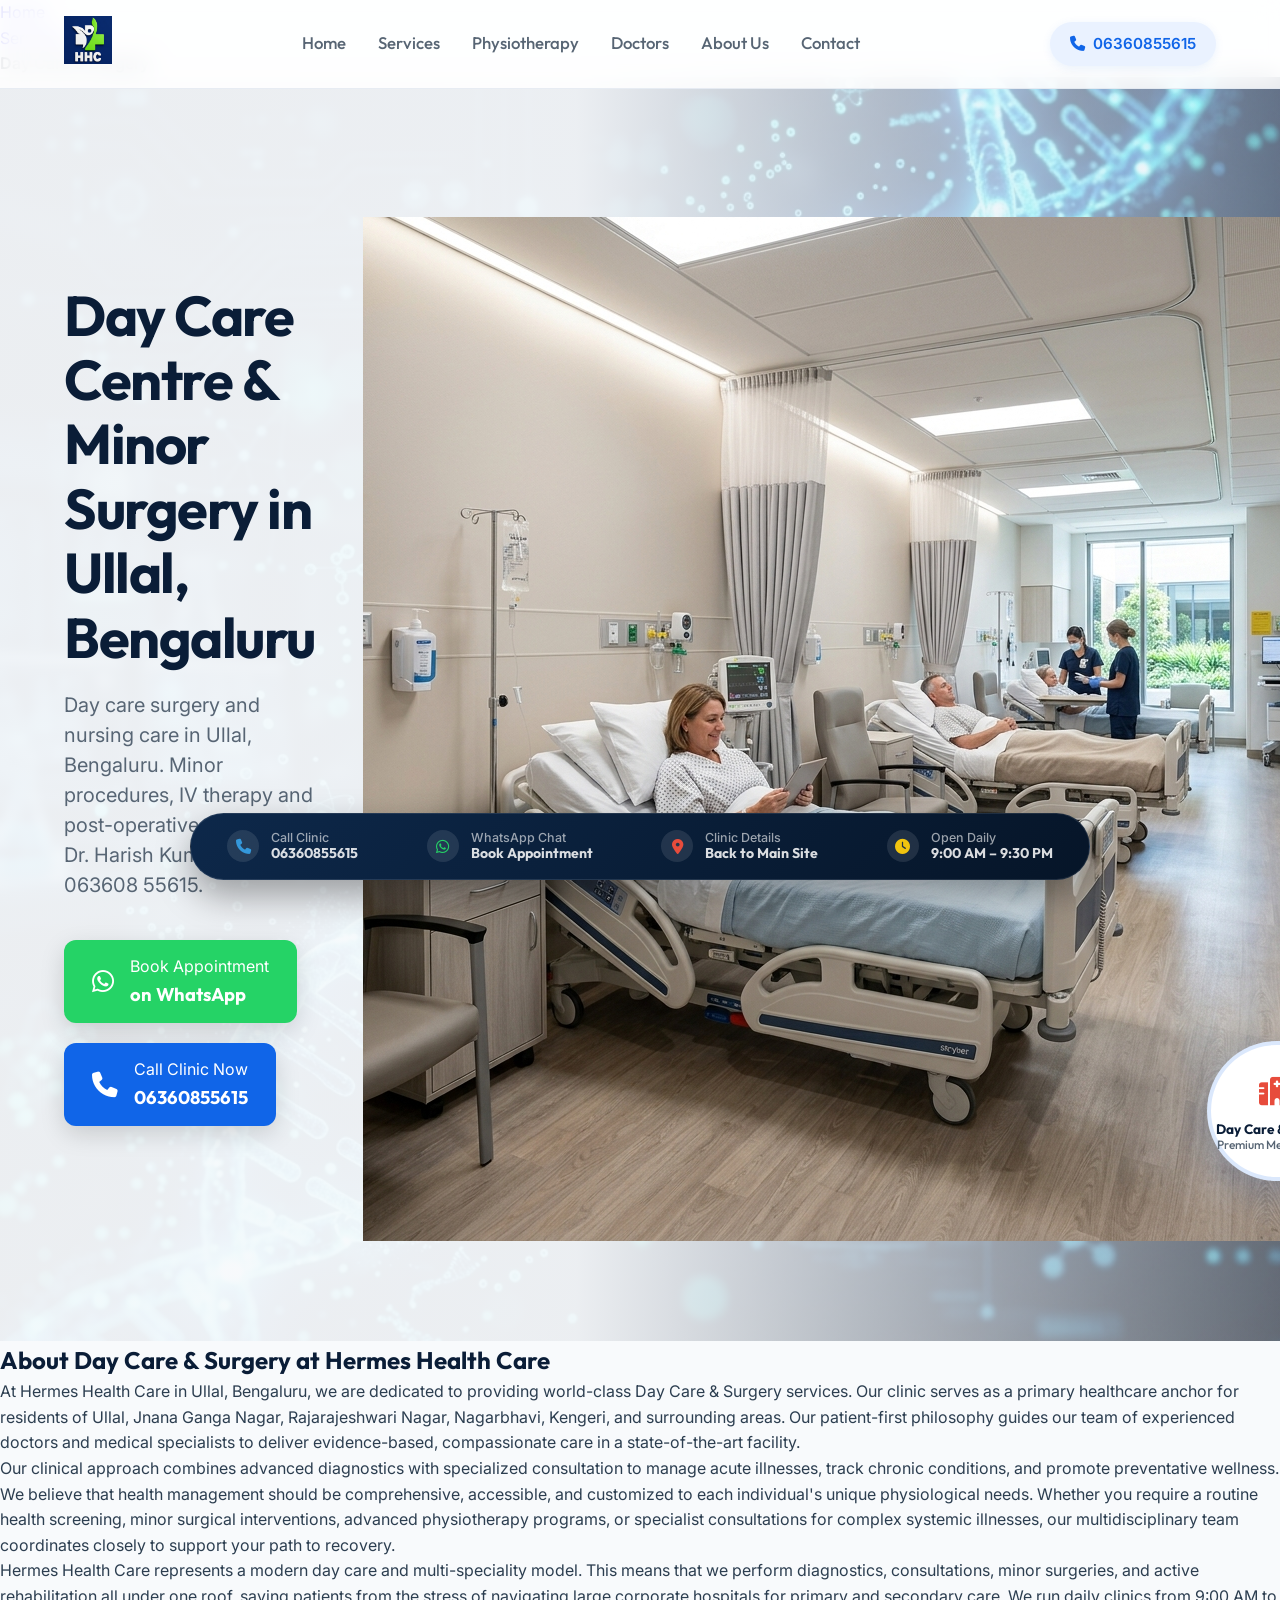
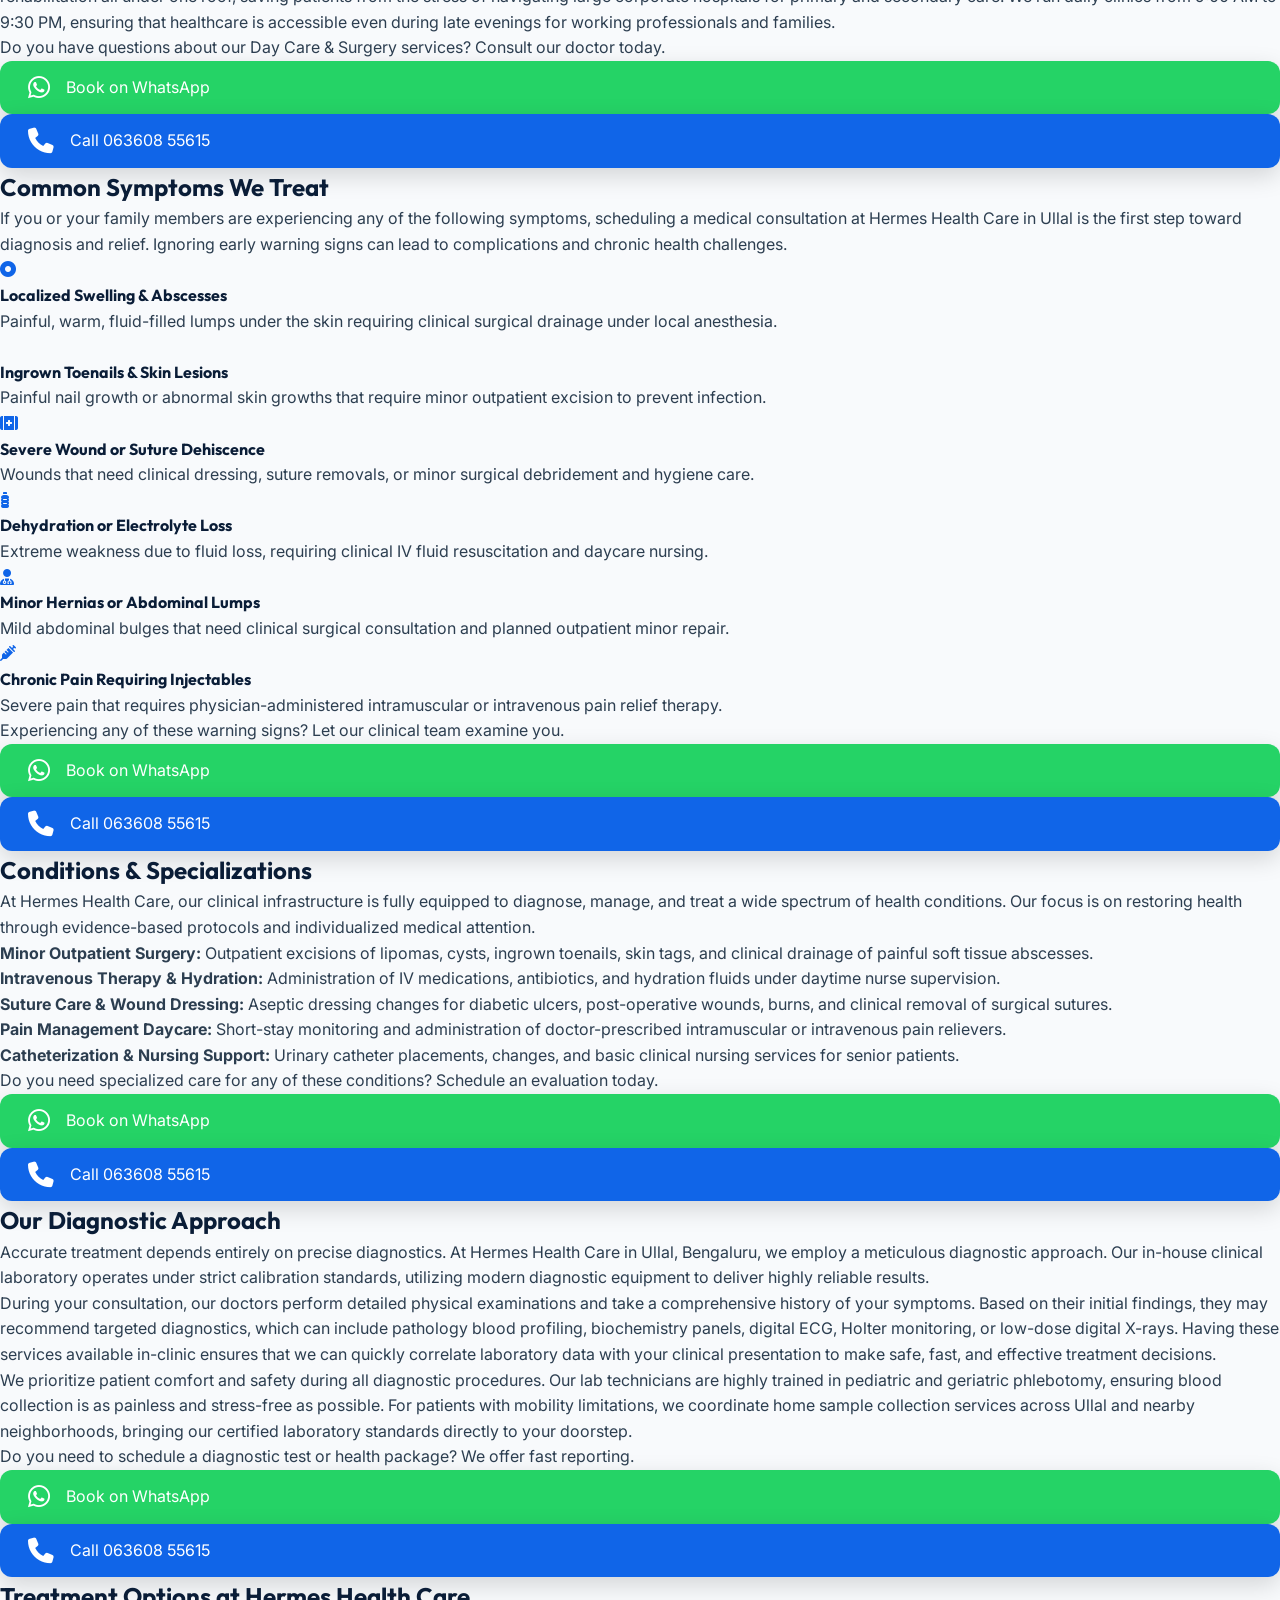
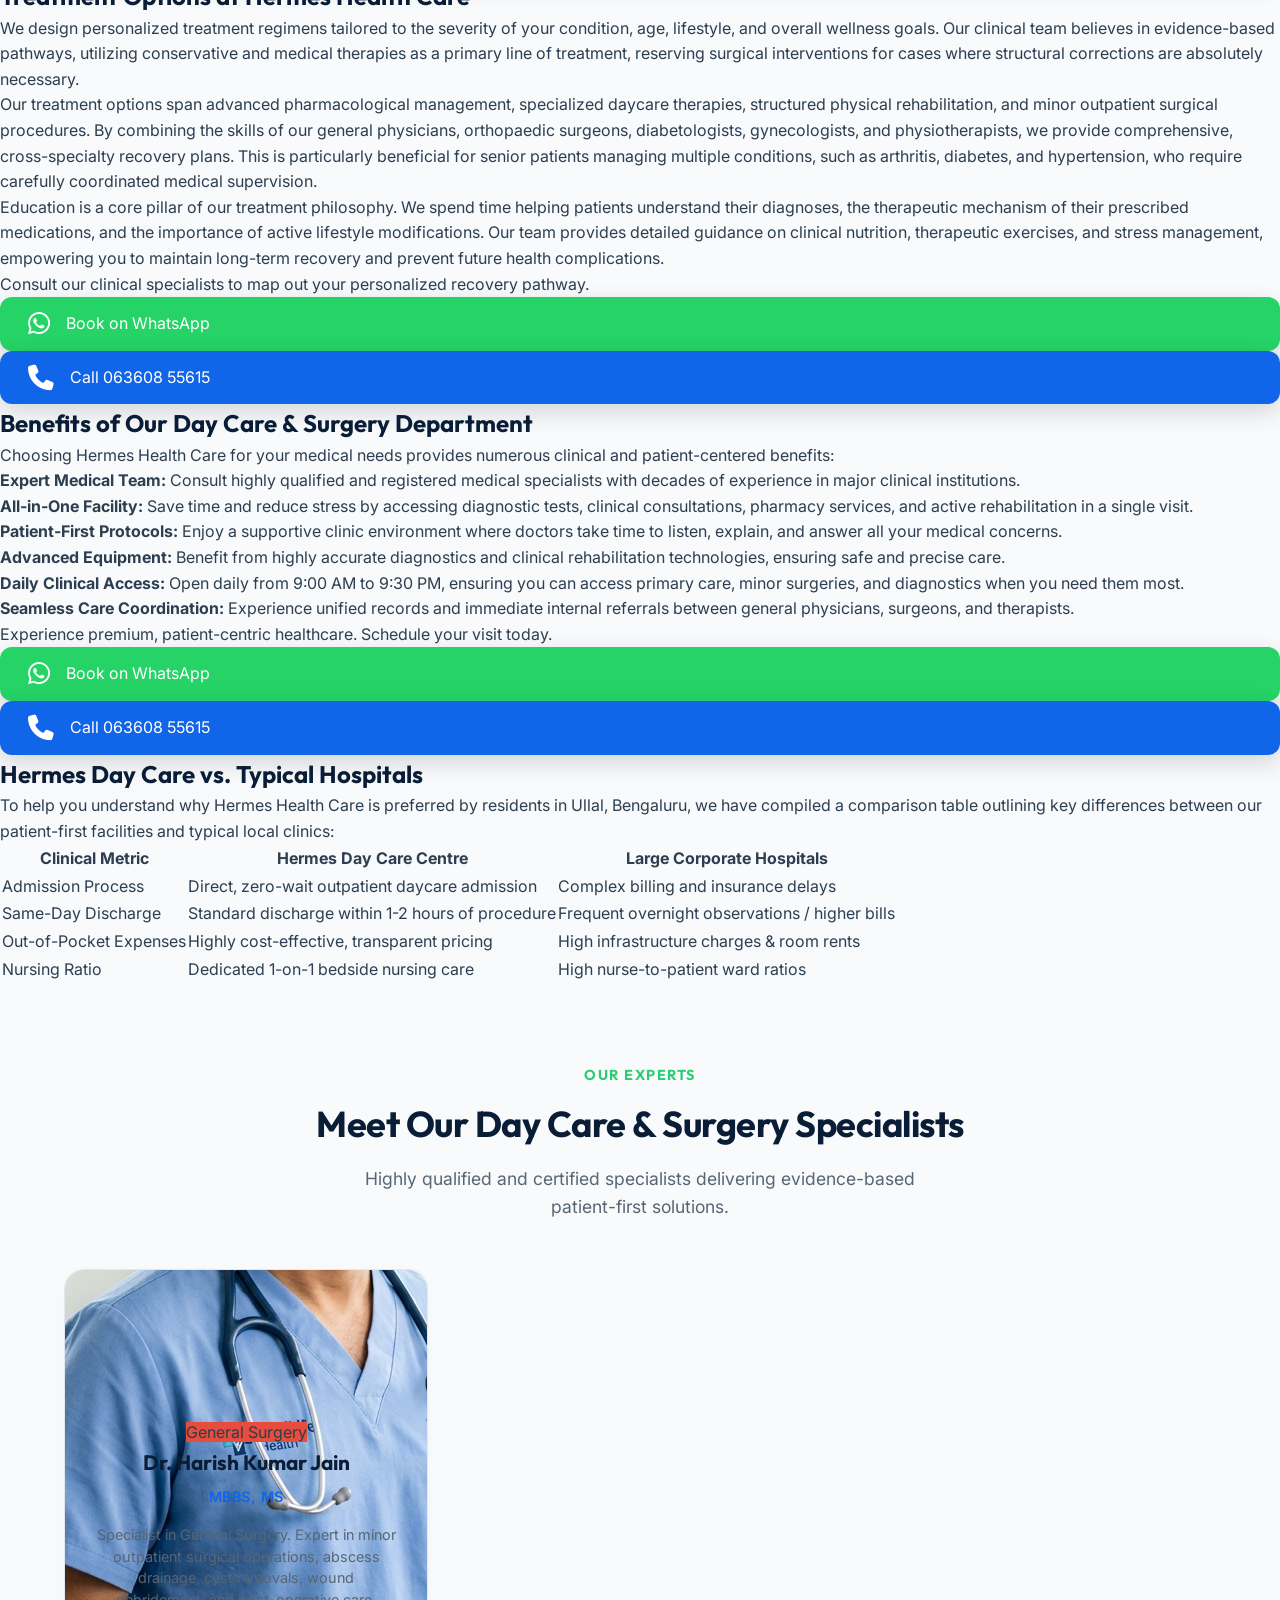
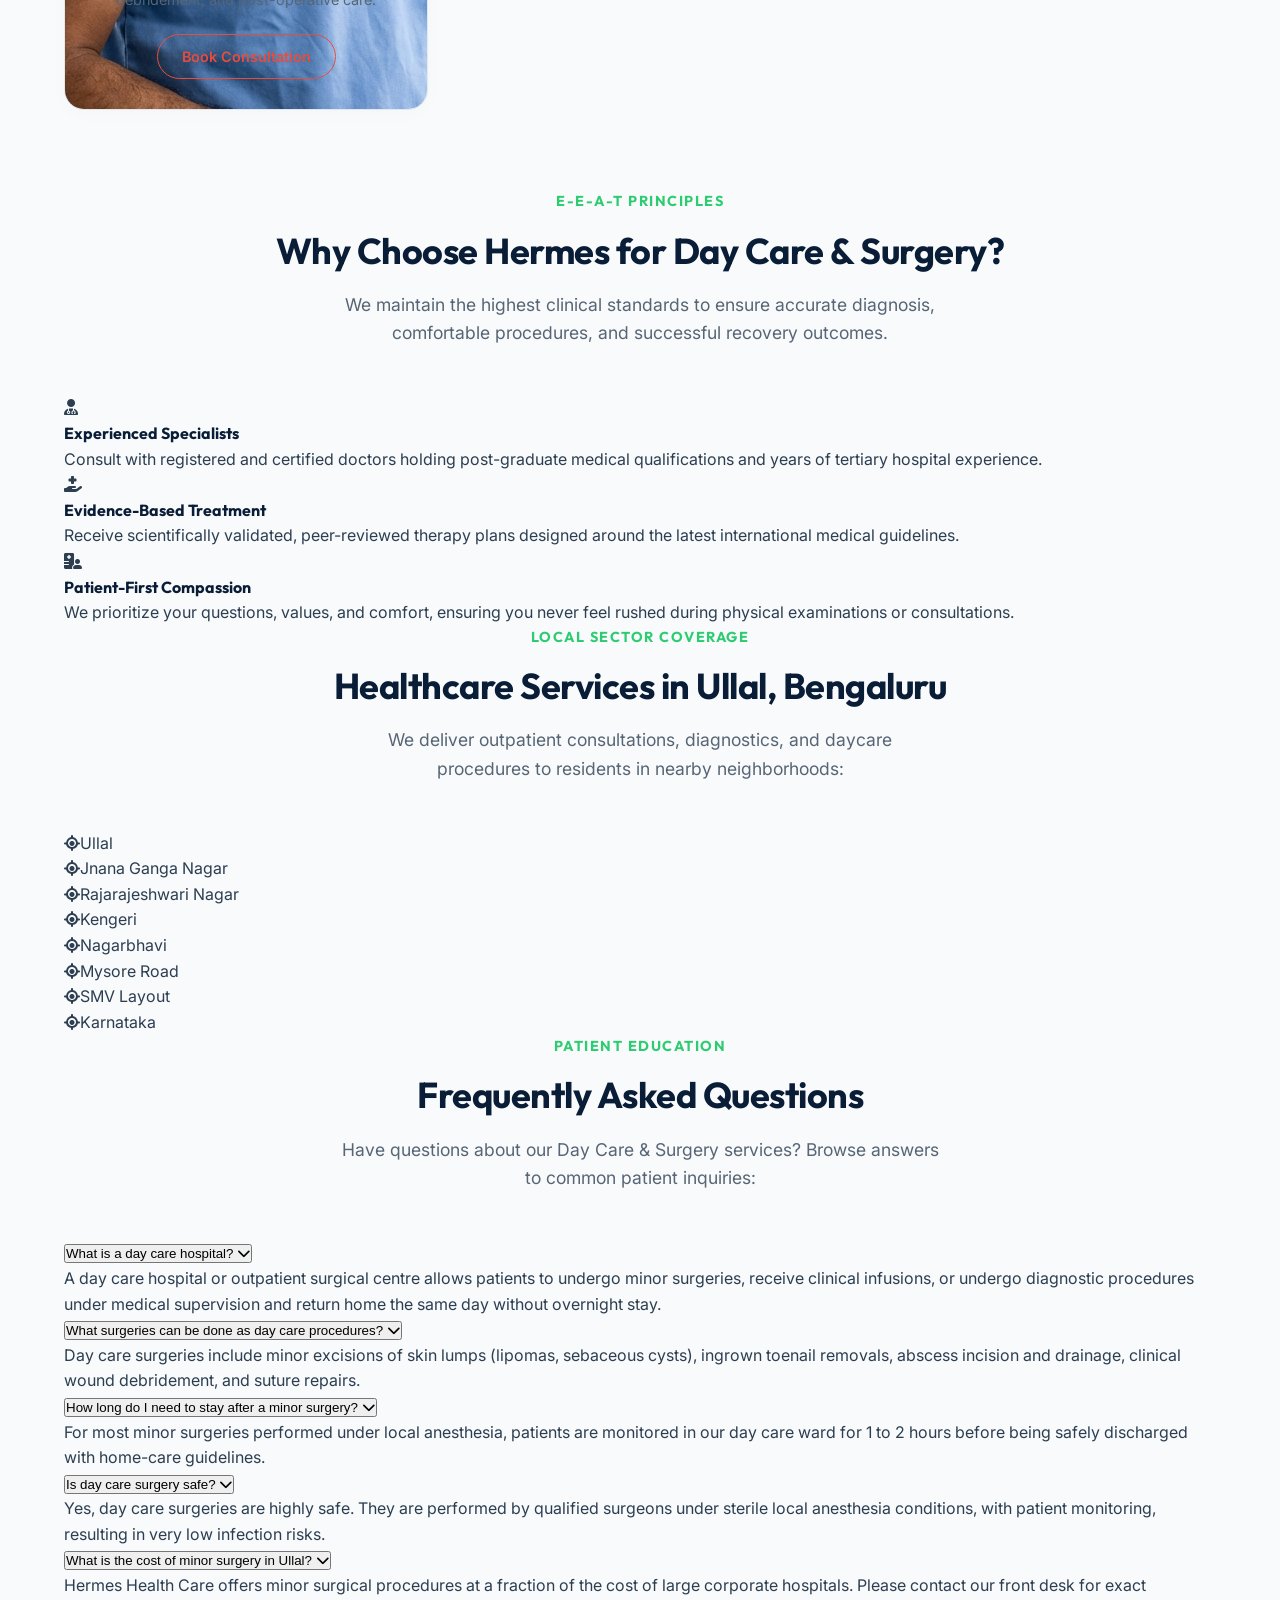
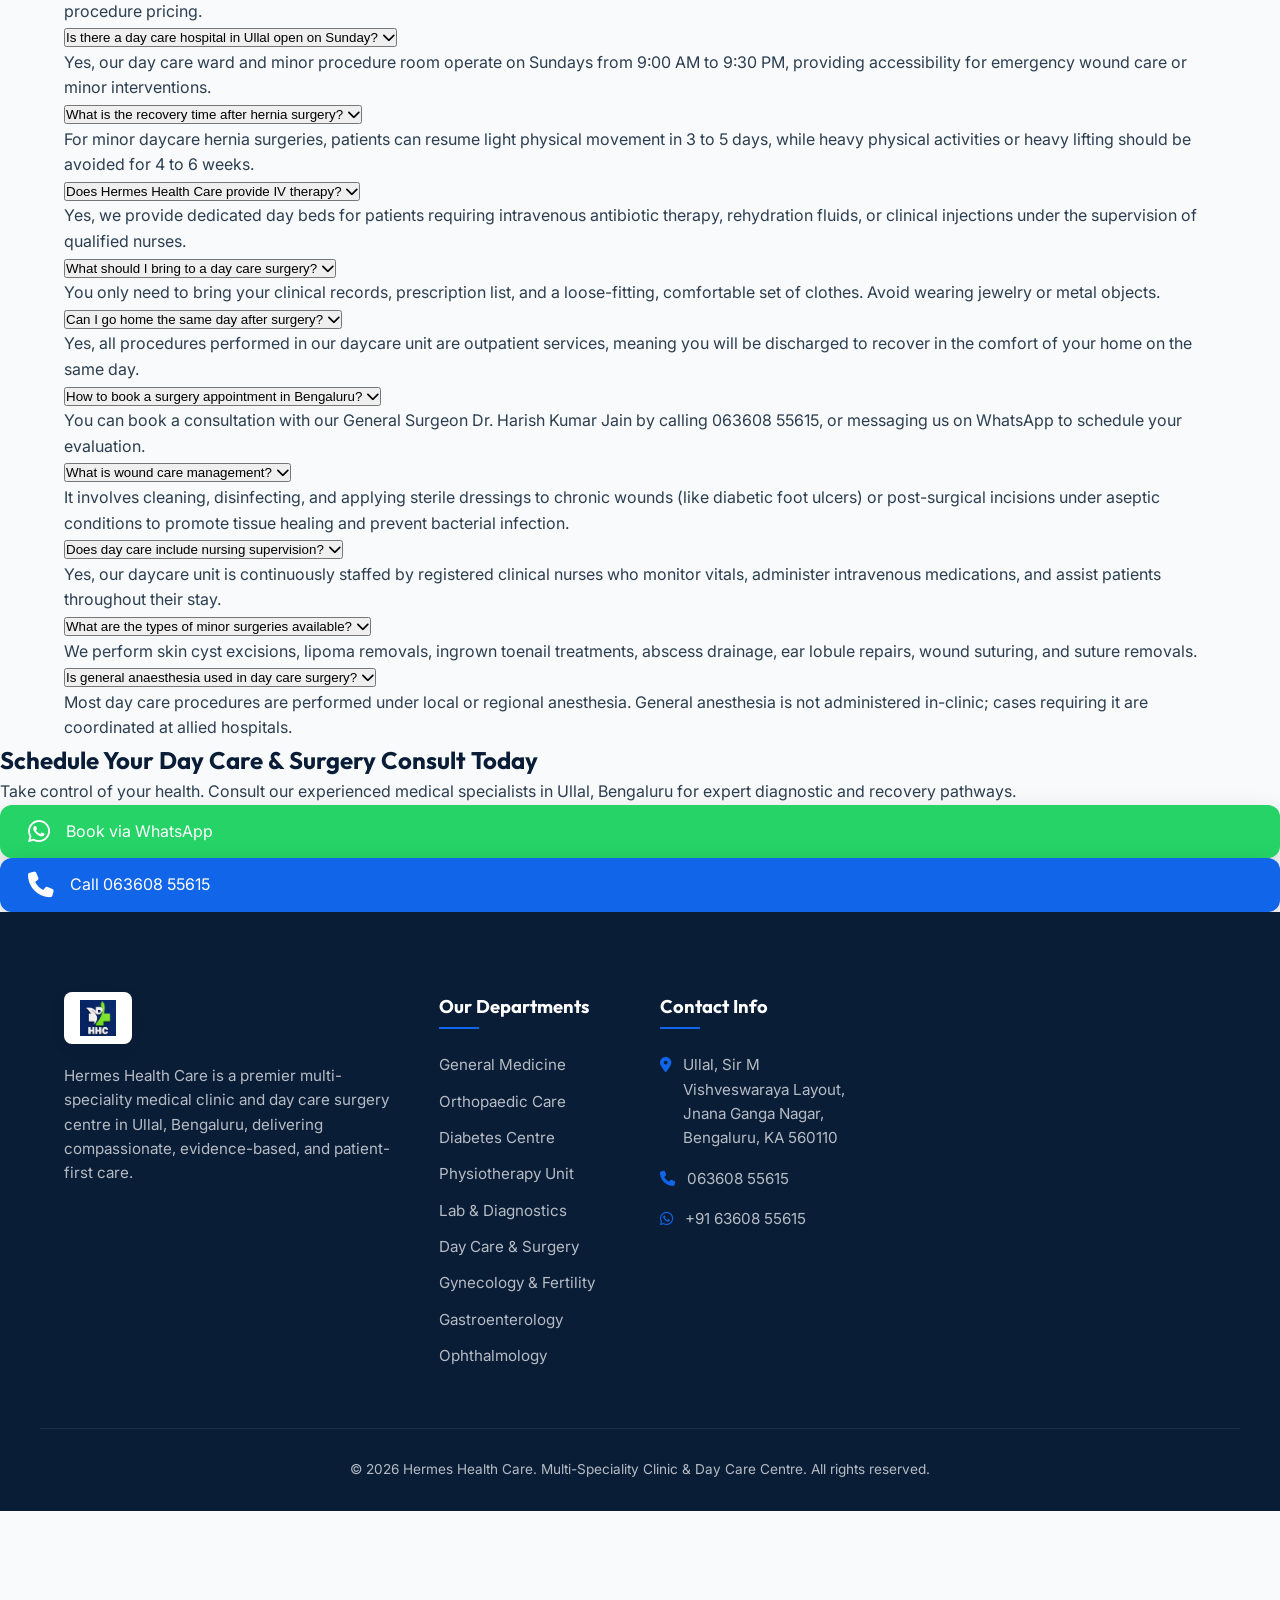
==== daycare-nursing/index.html @ aa2474f9 "Initial website update" ====
<!DOCTYPE html>
<html lang="en">
<head>
    <meta charset="UTF-8">
    <meta name="viewport" content="width=device-width, initial-scale=1.0">
    <title>Best Day Care Hospital in Ullal Bengaluru | Hermes Health Care</title>
    <meta name="description" content="Day care surgery and nursing care in Ullal, Bengaluru. Minor procedures, IV therapy and post-operative recovery by Dr. Harish Kumar Jain. Call 063608 55615.">
    <meta name="keywords" content="day care hospital near me, minor surgery Ullal, nursing care Bengaluru, day care centre near me">
    <meta name="robots" content="index, follow">
    <link rel="canonical" href="https://hermeshealthcare.in/daycare-nursing/index.html">

    <!-- Open Graph -->
    <meta property="og:type" content="website">
    <meta property="og:url" content="https://hermeshealthcare.in/daycare-nursing/index.html">
    <meta property="og:title" content="Best Day Care Hospital in Ullal Bengaluru | Hermes Health Care">
    <meta property="og:description" content="Day care surgery and nursing care in Ullal, Bengaluru. Minor procedures, IV therapy and post-operative recovery by Dr. Harish Kumar Jain. Call 063608 55615.">
    <meta property="og:image" content="../images/logo.png">

    <!-- Twitter -->
    <meta property="twitter:card" content="summary_large_image">
    <meta property="twitter:url" content="https://hermeshealthcare.in/daycare-nursing/index.html">
    <meta property="twitter:title" content="Best Day Care Hospital in Ullal Bengaluru | Hermes Health Care">
    <meta property="twitter:description" content="Day care surgery and nursing care in Ullal, Bengaluru. Minor procedures, IV therapy and post-operative recovery by Dr. Harish Kumar Jain. Call 063608 55615.">
    <meta property="twitter:image" content="../images/logo.png">

    <!-- Fonts & Icons -->
    <link rel="preconnect" href="https://fonts.googleapis.com">
    <link rel="preconnect" href="https://fonts.gstatic.com" crossorigin>
    <link href="https://fonts.googleapis.com/css2?family=Inter:wght@400;500;600;700&family=Outfit:wght@400;500;600;700;800&display=swap" rel="stylesheet">
    <link rel="stylesheet" href="https://cdnjs.cloudflare.com/ajax/libs/font-awesome/6.4.0/css/all.min.css">
    <link rel="stylesheet" href="../styles.css">

    <!-- JSON-LD Structured Data -->
    <script type="application/ld+json">
    [
  {
    "@context": "https://schema.org",
    "@type": "MedicalClinic",
    "name": "Hermes Health Care",
    "alternateName": "Hermes Health Care - Day Care & Surgery",
    "image": "https://hermeshealthcare.in/images/logo.png",
    "@id": "https://hermeshealthcare.in/daycare-nursing/#clinic",
    "url": "https://hermeshealthcare.in/daycare-nursing/index.html",
    "telephone": "+91 63608 55615",
    "priceRange": "$$",
    "address": {
      "@type": "PostalAddress",
      "streetAddress": "Ullal, Sir M Vishveswaraya Layout, Jnana Ganga Nagar",
      "addressLocality": "Bengaluru",
      "addressRegion": "Karnataka",
      "postalCode": "560110",
      "addressCountry": "IN"
    },
    "geo": {
      "@type": "GeoCoordinates",
      "latitude": 12.9602,
      "longitude": 77.4988
    },
    "openingHoursSpecification": {
      "@type": "OpeningHoursSpecification",
      "dayOfWeek": [
        "Monday",
        "Tuesday",
        "Wednesday",
        "Thursday",
        "Friday",
        "Saturday",
        "Sunday"
      ],
      "opens": "09:00",
      "closes": "21:30"
    },
    "medicalSpecialty": [
      "Surgery",
      "EmergencyMedicine"
    ]
  },
  {
    "@context": "https://schema.org",
    "@type": "Service",
    "name": "Day Care Centre & Minor Surgery",
    "provider": {
      "@type": "MedicalClinic",
      "name": "Hermes Health Care"
    },
    "areaServed": [
      {
        "@type": "AdministrativeArea",
        "name": "Ullal, Bengaluru"
      },
      {
        "@type": "AdministrativeArea",
        "name": "Jnana Ganga Nagar, Bengaluru"
      },
      {
        "@type": "AdministrativeArea",
        "name": "Rajarajeshwari Nagar, Bengaluru"
      },
      {
        "@type": "AdministrativeArea",
        "name": "Kengeri, Bengaluru"
      },
      {
        "@type": "AdministrativeArea",
        "name": "Nagarbhavi, Bengaluru"
      }
    ]
  },
  {
    "@context": "https://schema.org",
    "@type": "Physician",
    "name": "Dr. Harish Kumar Jain",
    "medicalSpecialty": [
      "Surgery",
      "EmergencyMedicine"
    ],
    "worksFor": {
      "@type": "MedicalClinic",
      "name": "Hermes Health Care"
    },
    "telephone": "+91 63608 55615",
    "address": {
      "@type": "PostalAddress",
      "streetAddress": "Ullal, Sir M Vishveswaraya Layout, Jnana Ganga Nagar",
      "addressLocality": "Bengaluru",
      "addressRegion": "Karnataka",
      "postalCode": "560110",
      "addressCountry": "IN"
    }
  },
  {
    "@context": "https://schema.org",
    "@type": "FAQPage",
    "mainEntity": [
      {
        "@type": "Question",
        "name": "What is a day care hospital?",
        "acceptedAnswer": {
          "@type": "Answer",
          "text": "A day care hospital or outpatient surgical centre allows patients to undergo minor surgeries, receive clinical infusions, or undergo diagnostic procedures under medical supervision and return home the same day without overnight stay."
        }
      },
      {
        "@type": "Question",
        "name": "What surgeries can be done as day care procedures?",
        "acceptedAnswer": {
          "@type": "Answer",
          "text": "Day care surgeries include minor excisions of skin lumps (lipomas, sebaceous cysts), ingrown toenail removals, abscess incision and drainage, clinical wound debridement, and suture repairs."
        }
      },
      {
        "@type": "Question",
        "name": "How long do I need to stay after a minor surgery?",
        "acceptedAnswer": {
          "@type": "Answer",
          "text": "For most minor surgeries performed under local anesthesia, patients are monitored in our day care ward for 1 to 2 hours before being safely discharged with home-care guidelines."
        }
      },
      {
        "@type": "Question",
        "name": "Is day care surgery safe?",
        "acceptedAnswer": {
          "@type": "Answer",
          "text": "Yes, day care surgeries are highly safe. They are performed by qualified surgeons under sterile local anesthesia conditions, with patient monitoring, resulting in very low infection risks."
        }
      },
      {
        "@type": "Question",
        "name": "What is the cost of minor surgery in Ullal?",
        "acceptedAnswer": {
          "@type": "Answer",
          "text": "Hermes Health Care offers minor surgical procedures at a fraction of the cost of large corporate hospitals. Please contact our front desk for exact procedure pricing."
        }
      },
      {
        "@type": "Question",
        "name": "Is there a day care hospital in Ullal open on Sunday?",
        "acceptedAnswer": {
          "@type": "Answer",
          "text": "Yes, our day care ward and minor procedure room operate on Sundays from 9:00 AM to 9:30 PM, providing accessibility for emergency wound care or minor interventions."
        }
      },
      {
        "@type": "Question",
        "name": "What is the recovery time after hernia surgery?",
        "acceptedAnswer": {
          "@type": "Answer",
          "text": "For minor daycare hernia surgeries, patients can resume light physical movement in 3 to 5 days, while heavy physical activities or heavy lifting should be avoided for 4 to 6 weeks."
        }
      },
      {
        "@type": "Question",
        "name": "Does Hermes Health Care provide IV therapy?",
        "acceptedAnswer": {
          "@type": "Answer",
          "text": "Yes, we provide dedicated day beds for patients requiring intravenous antibiotic therapy, rehydration fluids, or clinical injections under the supervision of qualified nurses."
        }
      },
      {
        "@type": "Question",
        "name": "What should I bring to a day care surgery?",
        "acceptedAnswer": {
          "@type": "Answer",
          "text": "You only need to bring your clinical records, prescription list, and a loose-fitting, comfortable set of clothes. Avoid wearing jewelry or metal objects."
        }
      },
      {
        "@type": "Question",
        "name": "Can I go home the same day after surgery?",
        "acceptedAnswer": {
          "@type": "Answer",
          "text": "Yes, all procedures performed in our daycare unit are outpatient services, meaning you will be discharged to recover in the comfort of your home on the same day."
        }
      },
      {
        "@type": "Question",
        "name": "How to book a surgery appointment in Bengaluru?",
        "acceptedAnswer": {
          "@type": "Answer",
          "text": "You can book a consultation with our General Surgeon Dr. Harish Kumar Jain by calling 063608 55615, or messaging us on WhatsApp to schedule your evaluation."
        }
      },
      {
        "@type": "Question",
        "name": "What is wound care management?",
        "acceptedAnswer": {
          "@type": "Answer",
          "text": "It involves cleaning, disinfecting, and applying sterile dressings to chronic wounds (like diabetic foot ulcers) or post-surgical incisions under aseptic conditions to promote tissue healing and prevent bacterial infection."
        }
      },
      {
        "@type": "Question",
        "name": "Does day care include nursing supervision?",
        "acceptedAnswer": {
          "@type": "Answer",
          "text": "Yes, our daycare unit is continuously staffed by registered clinical nurses who monitor vitals, administer intravenous medications, and assist patients throughout their stay."
        }
      },
      {
        "@type": "Question",
        "name": "What are the types of minor surgeries available?",
        "acceptedAnswer": {
          "@type": "Answer",
          "text": "We perform skin cyst excisions, lipoma removals, ingrown toenail treatments, abscess drainage, ear lobule repairs, wound suturing, and suture removals."
        }
      },
      {
        "@type": "Question",
        "name": "Is general anaesthesia used in day care surgery?",
        "acceptedAnswer": {
          "@type": "Answer",
          "text": "Most day care procedures are performed under local or regional anesthesia. General anesthesia is not administered in-clinic; cases requiring it are coordinated at allied hospitals."
        }
      }
    ]
  }
]
    </script>
</head>
<body>

    <!-- Header Navigation -->
    <header class="main-header" id="header">
        <div class="header-container">
            <a href="../index.html#home" class="logo-link">
                <img src="../images/logo.png" alt="Hermes Health Care Logo" class="clinic-logo">
            </a>
            <nav class="nav-menu" id="nav-menu" aria-label="Main Navigation">
                <ul>
                    <li><a href="../index.html#home" class="nav-link">Home</a></li>
                    <li><a href="../index.html#services" class="nav-link">Services</a></li>
                    <li><a href="../physiotherapy/index.html" class="nav-link">Physiotherapy</a></li>
                    <li><a href="#doctors" class="nav-link">Doctors</a></li>
                    <li><a href="../index.html#about" class="nav-link">About Us</a></li>
                    <li><a href="../index.html#contact" class="nav-link">Contact</a></li>
                </ul>
            </nav>
            <div class="header-cta">
                <a href="tel:+916360855615" class="btn-phone-header" aria-label="Call clinic at 06360855615">
                    <i class="fa-solid fa-phone"></i>
                    <span>06360855615</span>
                </a>
                <button class="mobile-menu-toggle" id="mobile-menu-toggle" aria-label="Toggle navigation menu">
                    <span class="bar"></span>
                    <span class="bar"></span>
                    <span class="bar"></span>
                </button>
            </div>
        </div>
    </header>

    <!-- Breadcrumb Navigation -->
    <nav class="breadcrumb-nav" aria-label="Breadcrumb">
        <ol itemscope itemtype="https://schema.org/BreadcrumbList">
            <li itemprop="itemListElement" itemscope itemtype="https://schema.org/ListItem">
                <a itemprop="item" href="../index.html#home">
                    <span itemprop="name">Home</span>
                </a>
                <meta itemprop="position" content="1" />
            </li>
            <li itemprop="itemListElement" itemscope itemtype="https://schema.org/ListItem">
                <a itemprop="item" href="../index.html#services">
                    <span itemprop="name">Services</span>
                </a>
                <meta itemprop="position" content="2" />
            </li>
            <li itemprop="itemListElement" itemscope itemtype="https://schema.org/ListItem">
                <span itemprop="name" style="color: var(--color-text-dark); font-weight: 600;">Day Care & Surgery</span>
                <meta itemprop="position" content="3" />
            </li>
        </ol>
    </nav>

    <!-- Hero Section -->
    <section class="hero-section" id="daycare-nursing-programs" style="background-image: linear-gradient(135deg, rgba(16, 101, 232, 0.08), rgba(10, 29, 55, 0.08)), url('../images/hero-dna-bg.png');">
        <div class="hero-overlay"></div>
        <div class="hero-container">
            <div class="hero-content">
                <h1 class="hero-title">Day Care Centre & Minor Surgery in Ullal, Bengaluru</h1>
                <p class="hero-subtitle">Day care surgery and nursing care in Ullal, Bengaluru. Minor procedures, IV therapy and post-operative recovery by Dr. Harish Kumar Jain. Call 063608 55615.</p>
                <div class="hero-actions">
                    <a href="https://wa.me/916360855615?text=Hello%20Hermes%20Health%20Care,%20I%20would%20like%20to%20book%20a%20Day Care & Surgery%20consultation." target="_blank" rel="noopener noreferrer" class="btn-hero-whatsapp">
                        <i class="fa-brands fa-whatsapp"></i>
                        <span>Book Appointment<br><strong class="btn-subtext">on WhatsApp</strong></span>
                    </a>
                    <a href="tel:+916360855615" class="btn-hero-call">
                        <i class="fa-solid fa-phone"></i>
                        <span>Call Clinic Now<br><strong class="btn-subtext">06360855615</strong></span>
                    </a>
                </div>
            </div>
            <div class="hero-visual">
                <img src="../images/dc-hero-main.png" alt="Day Care Centre & Minor Surgery at Hermes Health Care in Ullal Bengaluru" class="hero-main-img" title="Day Care Centre & Minor Surgery - Hermes Health Care">
                <div class="priority-floating-card" style="border-color: rgba(16, 101, 232, 0.15);">
                    <div class="priority-icon-wrapper" style="color: var(--theme-pink);">
                        <i class="fa-solid fa-hospital"></i>
                    </div>
                    <div class="priority-text">
                        <span class="priority-title">Day Care & Surgery</span>
                        <span class="priority-subtitle">Premium Medical Care</span>
                    </div>
                </div>
            </div>
        </div>
    </section>
        
    <section class="seo-content-section">
        <div class="seo-content-block">
            <h2>About Day Care & Surgery at Hermes Health Care</h2>
            <p>At Hermes Health Care in Ullal, Bengaluru, we are dedicated to providing world-class Day Care & Surgery services. Our clinic serves as a primary healthcare anchor for residents of Ullal, Jnana Ganga Nagar, Rajarajeshwari Nagar, Nagarbhavi, Kengeri, and surrounding areas. Our patient-first philosophy guides our team of experienced doctors and medical specialists to deliver evidence-based, compassionate care in a state-of-the-art facility.</p>
            <p>Our clinical approach combines advanced diagnostics with specialized consultation to manage acute illnesses, track chronic conditions, and promote preventative wellness. We believe that health management should be comprehensive, accessible, and customized to each individual's unique physiological needs. Whether you require a routine health screening, minor surgical interventions, advanced physiotherapy programs, or specialist consultations for complex systemic illnesses, our multidisciplinary team coordinates closely to support your path to recovery.</p>
            <p>Hermes Health Care represents a modern day care and multi-speciality model. This means that we perform diagnostics, consultations, minor surgeries, and active rehabilitation all under one roof, saving patients from the stress of navigating large corporate hospitals for primary and secondary care. We run daily clinics from 9:00 AM to 9:30 PM, ensuring that healthcare is accessible even during late evenings for working professionals and families.</p>
            
            <div class="cta-inline" role="complementary">
                <p>Do you have questions about our Day Care & Surgery services? Consult our doctor today.</p>
                <div class="cta-buttons">
                    <a href="https://wa.me/916360855615?text=Hello%20Hermes%20Health%20Care,%20I%20would%20like%20to%20know%20more%20about%20your%20daycare-nursing%20services." target="_blank" rel="noopener noreferrer" class="btn-hero-whatsapp"><i class="fa-brands fa-whatsapp"></i><span>Book on WhatsApp</span></a>
                    <a href="tel:+916360855615" class="btn-hero-call"><i class="fa-solid fa-phone"></i><span>Call 063608 55615</span></a>
                </div>
            </div>
        </div>
    </section>
    
    <section class="seo-content-section">
        <div class="seo-content-block">
            <h2>Common Symptoms We Treat</h2>
            <p>If you or your family members are experiencing any of the following symptoms, scheduling a medical consultation at Hermes Health Care in Ullal is the first step toward diagnosis and relief. Ignoring early warning signs can lead to complications and chronic health challenges.</p>
            
            <div class="symptom-grid">
                <div class="symptom-card">
                    <i class="fa-solid fa-circle-dot" style="color: var(--color-primary);"></i>
                    <h4>Localized Swelling & Abscesses</h4>
                    <p>Painful, warm, fluid-filled lumps under the skin requiring clinical surgical drainage under local anesthesia.</p>
                </div>
                <div class="symptom-card">
                    <i class="fa-solid fa-foot" style="color: var(--color-primary);"></i>
                    <h4>Ingrown Toenails & Skin Lesions</h4>
                    <p>Painful nail growth or abnormal skin growths that require minor outpatient excision to prevent infection.</p>
                </div>
                <div class="symptom-card">
                    <i class="fa-solid fa-kit-medical" style="color: var(--color-primary);"></i>
                    <h4>Severe Wound or Suture Dehiscence</h4>
                    <p>Wounds that need clinical dressing, suture removals, or minor surgical debridement and hygiene care.</p>
                </div>
                <div class="symptom-card">
                    <i class="fa-solid fa-bottle-water" style="color: var(--color-primary);"></i>
                    <h4>Dehydration or Electrolyte Loss</h4>
                    <p>Extreme weakness due to fluid loss, requiring clinical IV fluid resuscitation and daycare nursing.</p>
                </div>
                <div class="symptom-card">
                    <i class="fa-solid fa-user-doctor" style="color: var(--color-primary);"></i>
                    <h4>Minor Hernias or Abdominal Lumps</h4>
                    <p>Mild abdominal bulges that need clinical surgical consultation and planned outpatient minor repair.</p>
                </div>
                <div class="symptom-card">
                    <i class="fa-solid fa-syringe" style="color: var(--color-primary);"></i>
                    <h4>Chronic Pain Requiring Injectables</h4>
                    <p>Severe pain that requires physician-administered intramuscular or intravenous pain relief therapy.</p>
                </div>
            </div>
            
            <div class="cta-inline" role="complementary">
                <p>Experiencing any of these warning signs? Let our clinical team examine you.</p>
                <div class="cta-buttons">
                    <a href="https://wa.me/916360855615?text=Hello%20Hermes%20Health%20Care,%20I%20am%20experiencing%20symptoms%20and%20want%20to%20consult%20a%20doctor." target="_blank" rel="noopener noreferrer" class="btn-hero-whatsapp"><i class="fa-brands fa-whatsapp"></i><span>Book on WhatsApp</span></a>
                    <a href="tel:+916360855615" class="btn-hero-call"><i class="fa-solid fa-phone"></i><span>Call 063608 55615</span></a>
                </div>
            </div>
        </div>
    </section>
    
    <section class="seo-content-section">
        <div class="seo-content-block">
            <h2>Conditions & Specializations</h2>
            <p>At Hermes Health Care, our clinical infrastructure is fully equipped to diagnose, manage, and treat a wide spectrum of health conditions. Our focus is on restoring health through evidence-based protocols and individualized medical attention.</p>
            <ul>
                <li><strong>Minor Outpatient Surgery:</strong> Outpatient excisions of lipomas, cysts, ingrown toenails, skin tags, and clinical drainage of painful soft tissue abscesses.</li>
                <li><strong>Intravenous Therapy & Hydration:</strong> Administration of IV medications, antibiotics, and hydration fluids under daytime nurse supervision.</li>
                <li><strong>Suture Care & Wound Dressing:</strong> Aseptic dressing changes for diabetic ulcers, post-operative wounds, burns, and clinical removal of surgical sutures.</li>
                <li><strong>Pain Management Daycare:</strong> Short-stay monitoring and administration of doctor-prescribed intramuscular or intravenous pain relievers.</li>
                <li><strong>Catheterization & Nursing Support:</strong> Urinary catheter placements, changes, and basic clinical nursing services for senior patients.</li>
            </ul>
            
            <div class="cta-inline" role="complementary">
                <p>Do you need specialized care for any of these conditions? Schedule an evaluation today.</p>
                <div class="cta-buttons">
                    <a href="https://wa.me/916360855615?text=Hello%20Hermes%20Health%20Care,%20I%20would%20like%20to%20consult%20regarding%20daycare-nursing%20conditions." target="_blank" rel="noopener noreferrer" class="btn-hero-whatsapp"><i class="fa-brands fa-whatsapp"></i><span>Book on WhatsApp</span></a>
                    <a href="tel:+916360855615" class="btn-hero-call"><i class="fa-solid fa-phone"></i><span>Call 063608 55615</span></a>
                </div>
            </div>
        </div>
    </section>
    
    <section class="seo-content-section">
        <div class="seo-content-block">
            <h2>Our Diagnostic Approach</h2>
            <p>Accurate treatment depends entirely on precise diagnostics. At Hermes Health Care in Ullal, Bengaluru, we employ a meticulous diagnostic approach. Our in-house clinical laboratory operates under strict calibration standards, utilizing modern diagnostic equipment to deliver highly reliable results.</p>
            <p>During your consultation, our doctors perform detailed physical examinations and take a comprehensive history of your symptoms. Based on their initial findings, they may recommend targeted diagnostics, which can include pathology blood profiling, biochemistry panels, digital ECG, Holter monitoring, or low-dose digital X-rays. Having these services available in-clinic ensures that we can quickly correlate laboratory data with your clinical presentation to make safe, fast, and effective treatment decisions.</p>
            <p>We prioritize patient comfort and safety during all diagnostic procedures. Our lab technicians are highly trained in pediatric and geriatric phlebotomy, ensuring blood collection is as painless and stress-free as possible. For patients with mobility limitations, we coordinate home sample collection services across Ullal and nearby neighborhoods, bringing our certified laboratory standards directly to your doorstep.</p>
            
            <div class="cta-inline" role="complementary">
                <p>Do you need to schedule a diagnostic test or health package? We offer fast reporting.</p>
                <div class="cta-buttons">
                    <a href="https://wa.me/916360855615?text=Hello%20Hermes%20Health%20Care,%20I%20need%20to%20book%20a%20diagnostic%20test." target="_blank" rel="noopener noreferrer" class="btn-hero-whatsapp"><i class="fa-brands fa-whatsapp"></i><span>Book on WhatsApp</span></a>
                    <a href="tel:+916360855615" class="btn-hero-call"><i class="fa-solid fa-phone"></i><span>Call 063608 55615</span></a>
                </div>
            </div>
        </div>
    </section>
    
    <section class="seo-content-section">
        <div class="seo-content-block">
            <h2>Treatment Options at Hermes Health Care</h2>
            <p>We design personalized treatment regimens tailored to the severity of your condition, age, lifestyle, and overall wellness goals. Our clinical team believes in evidence-based pathways, utilizing conservative and medical therapies as a primary line of treatment, reserving surgical interventions for cases where structural corrections are absolutely necessary.</p>
            <p>Our treatment options span advanced pharmacological management, specialized daycare therapies, structured physical rehabilitation, and minor outpatient surgical procedures. By combining the skills of our general physicians, orthopaedic surgeons, diabetologists, gynecologists, and physiotherapists, we provide comprehensive, cross-specialty recovery plans. This is particularly beneficial for senior patients managing multiple conditions, such as arthritis, diabetes, and hypertension, who require carefully coordinated medical supervision.</p>
            <p>Education is a core pillar of our treatment philosophy. We spend time helping patients understand their diagnoses, the therapeutic mechanism of their prescribed medications, and the importance of active lifestyle modifications. Our team provides detailed guidance on clinical nutrition, therapeutic exercises, and stress management, empowering you to maintain long-term recovery and prevent future health complications.</p>
            
            <div class="cta-inline" role="complementary">
                <p>Consult our clinical specialists to map out your personalized recovery pathway.</p>
                <div class="cta-buttons">
                    <a href="https://wa.me/916360855615?text=Hello%20Hermes%20Health%20Care,%20I%20would%20like%20to%20consult%20a%20doctor%20regarding%20treatment%20options." target="_blank" rel="noopener noreferrer" class="btn-hero-whatsapp"><i class="fa-brands fa-whatsapp"></i><span>Book on WhatsApp</span></a>
                    <a href="tel:+916360855615" class="btn-hero-call"><i class="fa-solid fa-phone"></i><span>Call 063608 55615</span></a>
                </div>
            </div>
        </div>
    </section>
    
    <section class="seo-content-section">
        <div class="seo-content-block">
            <h2>Benefits of Our Day Care & Surgery Department</h2>
            <p>Choosing Hermes Health Care for your medical needs provides numerous clinical and patient-centered benefits:</p>
            <ul>
                <li><strong>Expert Medical Team:</strong> Consult highly qualified and registered medical specialists with decades of experience in major clinical institutions.</li>
                <li><strong>All-in-One Facility:</strong> Save time and reduce stress by accessing diagnostic tests, clinical consultations, pharmacy services, and active rehabilitation in a single visit.</li>
                <li><strong>Patient-First Protocols:</strong> Enjoy a supportive clinic environment where doctors take time to listen, explain, and answer all your medical concerns.</li>
                <li><strong>Advanced Equipment:</strong> Benefit from highly accurate diagnostics and clinical rehabilitation technologies, ensuring safe and precise care.</li>
                <li><strong>Daily Clinical Access:</strong> Open daily from 9:00 AM to 9:30 PM, ensuring you can access primary care, minor surgeries, and diagnostics when you need them most.</li>
                <li><strong>Seamless Care Coordination:</strong> Experience unified records and immediate internal referrals between general physicians, surgeons, and therapists.</li>
            </ul>
            
            <div class="cta-inline" role="complementary">
                <p>Experience premium, patient-centric healthcare. Schedule your visit today.</p>
                <div class="cta-buttons">
                    <a href="https://wa.me/916360855615?text=Hello%20Hermes%20Health%20Care,%20I%20want%20to%20book%20an%20appointment." target="_blank" rel="noopener noreferrer" class="btn-hero-whatsapp"><i class="fa-brands fa-whatsapp"></i><span>Book on WhatsApp</span></a>
                    <a href="tel:+916360855615" class="btn-hero-call"><i class="fa-solid fa-phone"></i><span>Call 063608 55615</span></a>
                </div>
            </div>
        </div>
    </section>
    
    <!-- Featured Snippet Comparison Table -->
    <section class="seo-content-section">
        <div class="seo-content-block">
            <h2>Hermes Day Care vs. Typical Hospitals</h2>
            <p>To help you understand why Hermes Health Care is preferred by residents in Ullal, Bengaluru, we have compiled a comparison table outlining key differences between our patient-first facilities and typical local clinics:</p>
            <div class="seo-table-wrapper">
                <table class="seo-comparison-table">
                    <thead>
                        <tr>                            <th>Clinical Metric</th>
                            <th>Hermes Day Care Centre</th>
                            <th>Large Corporate Hospitals</th>
                        </tr>
                    </thead>
                    <tbody>                        <tr>
                            <td>Admission Process</td>
                            <td>Direct, zero-wait outpatient daycare admission</td>
                            <td>Complex billing and insurance delays</td>
                        </tr>
                        <tr>
                            <td>Same-Day Discharge</td>
                            <td>Standard discharge within 1-2 hours of procedure</td>
                            <td>Frequent overnight observations / higher bills</td>
                        </tr>
                        <tr>
                            <td>Out-of-Pocket Expenses</td>
                            <td>Highly cost-effective, transparent pricing</td>
                            <td>High infrastructure charges & room rents</td>
                        </tr>
                        <tr>
                            <td>Nursing Ratio</td>
                            <td>Dedicated 1-on-1 bedside nursing care</td>
                            <td>High nurse-to-patient ward ratios</td>
                        </tr>
                    </tbody>
                </table>
            </div>
        </div>
    </section>
        
    <!-- Doctors Section -->
    <section class="doctors-section" id="doctors">
        <div class="section-container">
            <span class="section-tagline">OUR EXPERTS</span>
            <h2 class="section-title">Meet Our Day Care & Surgery Specialists</h2>
            <p class="section-subtitle">Highly qualified and certified specialists delivering evidence-based patient-first solutions.</p>
            <div class="doctors-grid">
                <div class="doctor-card">
                    <div class="doctor-avatar-wrapper" style="background-color: var(--theme-pink-light);">
                        <img src="../images/doctor-male-clinical.png" alt="Dr. Harish Kumar Jain - General Surgery doctor at Hermes Health Care in Ullal Bengaluru" class="doctor-avatar-img" title="Dr. Harish Kumar Jain - General Surgery" loading="lazy">
                    </div>
                    <div class="doctor-info">
                        <span class="doctor-sector-badge" style="background-color: var(--theme-pink);">General Surgery</span>
                        <h3 class="doctor-name">Dr. Harish Kumar Jain</h3>
                        <span class="doctor-specialty">MBBS, MS</span>
                        <p class="doctor-bio">Specialist in General Surgery. Expert in minor outpatient surgical operations, abscess drainage, cyst removals, wound debridement, and post-operative care.</p>
                        <a href="https://wa.me/916360855615?text=Hello%20Dr.%20Harish%20Kumar%20Jain,%20I%20would%20like%20to%20book%20a%20surgical%20consultation." target="_blank" rel="noopener noreferrer" class="btn-doctor-book" style="border-color: var(--theme-pink); color: var(--theme-pink);">Book Consultation</a>
                    </div>
                </div>
            </div>
        </div>
    </section>
    <!-- Why Choose Section -->
    <section class="seo-content-section" style="background: var(--color-bg-light);">
        <div class="section-container">
            <span class="section-tagline" style="text-align: center; display: block;">E-E-A-T PRINCIPLES</span>
            <h2 class="section-title" style="text-align: center;">Why Choose Hermes for Day Care & Surgery?</h2>
            <p class="section-subtitle" style="text-align: center;">We maintain the highest clinical standards to ensure accurate diagnosis, comfortable procedures, and successful recovery outcomes.</p>
            
            <div class="why-choose-grid">
                <div class="why-choose-card">
                    <i class="fa-solid fa-user-doctor"></i>
                    <h4>Experienced Specialists</h4>
                    <p>Consult with registered and certified doctors holding post-graduate medical qualifications and years of tertiary hospital experience.</p>
                </div>
                <div class="why-choose-card">
                    <i class="fa-solid fa-hand-holding-medical"></i>
                    <h4>Evidence-Based Treatment</h4>
                    <p>Receive scientifically validated, peer-reviewed therapy plans designed around the latest international medical guidelines.</p>
                </div>
                <div class="why-choose-card">
                    <i class="fa-solid fa-hospital-user"></i>
                    <h4>Patient-First Compassion</h4>
                    <p>We prioritize your questions, values, and comfort, ensuring you never feel rushed during physical examinations or consultations.</p>
                </div>
            </div>
        </div>
    </section>
        
    <!-- Areas We Serve Section -->
    <section class="areas-section">
        <div class="section-container">
            <span class="section-tagline" style="text-align: center; display: block;">LOCAL SECTOR COVERAGE</span>
            <h2 class="section-title" style="text-align: center;">Healthcare Services in Ullal, Bengaluru</h2>
            <p class="section-subtitle" style="text-align: center;">We deliver outpatient consultations, diagnostics, and daycare procedures to residents in nearby neighborhoods:</p>
            
            <div class="areas-grid">
                <div class="area-tag"><i class="fa-solid fa-location-crosshairs"></i>Ullal</div>
                <div class="area-tag"><i class="fa-solid fa-location-crosshairs"></i>Jnana Ganga Nagar</div>
                <div class="area-tag"><i class="fa-solid fa-location-crosshairs"></i>Rajarajeshwari Nagar</div>
                <div class="area-tag"><i class="fa-solid fa-location-crosshairs"></i>Kengeri</div>
                <div class="area-tag"><i class="fa-solid fa-location-crosshairs"></i>Nagarbhavi</div>
                <div class="area-tag"><i class="fa-solid fa-location-crosshairs"></i>Mysore Road</div>
                <div class="area-tag"><i class="fa-solid fa-location-crosshairs"></i>SMV Layout</div>
                <div class="area-tag"><i class="fa-solid fa-location-crosshairs"></i>Karnataka</div>
            </div>
        </div>
    </section>
        
    <!-- Frequently Asked Questions Section -->
    <section class="faq-section" id="faq">
        <div class="section-container">
            <span class="section-tagline" style="text-align: center; display: block;">PATIENT EDUCATION</span>
            <h2 class="section-title" style="text-align: center;">Frequently Asked Questions</h2>
            <p class="section-subtitle" style="text-align: center;">Have questions about our Day Care & Surgery services? Browse answers to common patient inquiries:</p>
            
            <div class="faq-grid">
                <div class="faq-item">
                    <button class="faq-question">
                        <span>What is a day care hospital?</span>
                        <i class="fa-solid fa-chevron-down"></i>
                    </button>
                    <div class="faq-answer">
                        <p>A day care hospital or outpatient surgical centre allows patients to undergo minor surgeries, receive clinical infusions, or undergo diagnostic procedures under medical supervision and return home the same day without overnight stay.</p>
                    </div>
                </div>
                <div class="faq-item">
                    <button class="faq-question">
                        <span>What surgeries can be done as day care procedures?</span>
                        <i class="fa-solid fa-chevron-down"></i>
                    </button>
                    <div class="faq-answer">
                        <p>Day care surgeries include minor excisions of skin lumps (lipomas, sebaceous cysts), ingrown toenail removals, abscess incision and drainage, clinical wound debridement, and suture repairs.</p>
                    </div>
                </div>
                <div class="faq-item">
                    <button class="faq-question">
                        <span>How long do I need to stay after a minor surgery?</span>
                        <i class="fa-solid fa-chevron-down"></i>
                    </button>
                    <div class="faq-answer">
                        <p>For most minor surgeries performed under local anesthesia, patients are monitored in our day care ward for 1 to 2 hours before being safely discharged with home-care guidelines.</p>
                    </div>
                </div>
                <div class="faq-item">
                    <button class="faq-question">
                        <span>Is day care surgery safe?</span>
                        <i class="fa-solid fa-chevron-down"></i>
                    </button>
                    <div class="faq-answer">
                        <p>Yes, day care surgeries are highly safe. They are performed by qualified surgeons under sterile local anesthesia conditions, with patient monitoring, resulting in very low infection risks.</p>
                    </div>
                </div>
                <div class="faq-item">
                    <button class="faq-question">
                        <span>What is the cost of minor surgery in Ullal?</span>
                        <i class="fa-solid fa-chevron-down"></i>
                    </button>
                    <div class="faq-answer">
                        <p>Hermes Health Care offers minor surgical procedures at a fraction of the cost of large corporate hospitals. Please contact our front desk for exact procedure pricing.</p>
                    </div>
                </div>
                <div class="faq-item">
                    <button class="faq-question">
                        <span>Is there a day care hospital in Ullal open on Sunday?</span>
                        <i class="fa-solid fa-chevron-down"></i>
                    </button>
                    <div class="faq-answer">
                        <p>Yes, our day care ward and minor procedure room operate on Sundays from 9:00 AM to 9:30 PM, providing accessibility for emergency wound care or minor interventions.</p>
                    </div>
                </div>
                <div class="faq-item">
                    <button class="faq-question">
                        <span>What is the recovery time after hernia surgery?</span>
                        <i class="fa-solid fa-chevron-down"></i>
                    </button>
                    <div class="faq-answer">
                        <p>For minor daycare hernia surgeries, patients can resume light physical movement in 3 to 5 days, while heavy physical activities or heavy lifting should be avoided for 4 to 6 weeks.</p>
                    </div>
                </div>
                <div class="faq-item">
                    <button class="faq-question">
                        <span>Does Hermes Health Care provide IV therapy?</span>
                        <i class="fa-solid fa-chevron-down"></i>
                    </button>
                    <div class="faq-answer">
                        <p>Yes, we provide dedicated day beds for patients requiring intravenous antibiotic therapy, rehydration fluids, or clinical injections under the supervision of qualified nurses.</p>
                    </div>
                </div>
                <div class="faq-item">
                    <button class="faq-question">
                        <span>What should I bring to a day care surgery?</span>
                        <i class="fa-solid fa-chevron-down"></i>
                    </button>
                    <div class="faq-answer">
                        <p>You only need to bring your clinical records, prescription list, and a loose-fitting, comfortable set of clothes. Avoid wearing jewelry or metal objects.</p>
                    </div>
                </div>
                <div class="faq-item">
                    <button class="faq-question">
                        <span>Can I go home the same day after surgery?</span>
                        <i class="fa-solid fa-chevron-down"></i>
                    </button>
                    <div class="faq-answer">
                        <p>Yes, all procedures performed in our daycare unit are outpatient services, meaning you will be discharged to recover in the comfort of your home on the same day.</p>
                    </div>
                </div>
                <div class="faq-item">
                    <button class="faq-question">
                        <span>How to book a surgery appointment in Bengaluru?</span>
                        <i class="fa-solid fa-chevron-down"></i>
                    </button>
                    <div class="faq-answer">
                        <p>You can book a consultation with our General Surgeon Dr. Harish Kumar Jain by calling 063608 55615, or messaging us on WhatsApp to schedule your evaluation.</p>
                    </div>
                </div>
                <div class="faq-item">
                    <button class="faq-question">
                        <span>What is wound care management?</span>
                        <i class="fa-solid fa-chevron-down"></i>
                    </button>
                    <div class="faq-answer">
                        <p>It involves cleaning, disinfecting, and applying sterile dressings to chronic wounds (like diabetic foot ulcers) or post-surgical incisions under aseptic conditions to promote tissue healing and prevent bacterial infection.</p>
                    </div>
                </div>
                <div class="faq-item">
                    <button class="faq-question">
                        <span>Does day care include nursing supervision?</span>
                        <i class="fa-solid fa-chevron-down"></i>
                    </button>
                    <div class="faq-answer">
                        <p>Yes, our daycare unit is continuously staffed by registered clinical nurses who monitor vitals, administer intravenous medications, and assist patients throughout their stay.</p>
                    </div>
                </div>
                <div class="faq-item">
                    <button class="faq-question">
                        <span>What are the types of minor surgeries available?</span>
                        <i class="fa-solid fa-chevron-down"></i>
                    </button>
                    <div class="faq-answer">
                        <p>We perform skin cyst excisions, lipoma removals, ingrown toenail treatments, abscess drainage, ear lobule repairs, wound suturing, and suture removals.</p>
                    </div>
                </div>
                <div class="faq-item">
                    <button class="faq-question">
                        <span>Is general anaesthesia used in day care surgery?</span>
                        <i class="fa-solid fa-chevron-down"></i>
                    </button>
                    <div class="faq-answer">
                        <p>Most day care procedures are performed under local or regional anesthesia. General anesthesia is not administered in-clinic; cases requiring it are coordinated at allied hospitals.</p>
                    </div>
                </div>
            </div>
        </div>
    </section>
        
    <!-- Book Appointment Section -->
    <section class="book-section" id="appointment">
        <h2>Schedule Your Day Care & Surgery Consult Today</h2>
        <p>Take control of your health. Consult our experienced medical specialists in Ullal, Bengaluru for expert diagnostic and recovery pathways.</p>
        <div class="cta-buttons">
            <a href="https://wa.me/916360855615?text=Hello%20Hermes%20Health%20Care,%20I%20would%20like%20to%20book%20a%20Day Care & Surgery%20appointment." target="_blank" rel="noopener noreferrer" class="btn-hero-whatsapp">
                <i class="fa-brands fa-whatsapp"></i>
                <span>Book via WhatsApp</span>
            </a>
            <a href="tel:+916360855615" class="btn-hero-call">
                <i class="fa-solid fa-phone"></i>
                <span>Call 063608 55615</span>
            </a>
        </div>
    </section>
        
    <!-- Footer -->
    <footer class="site-footer">
        <div class="footer-grid">
            <div class="footer-info-col">
                <div class="footer-logo-wrapper">
                    <img src="../images/logo.png" alt="Hermes Health Care Logo" class="footer-logo">
                </div>
                <p class="footer-about-text">Hermes Health Care is a premier multi-speciality medical clinic and day care surgery centre in Ullal, Bengaluru, delivering compassionate, evidence-based, and patient-first care.</p>
            </div>
            <div class="footer-links-col">
                <h4 class="footer-col-title">Our Departments</h4>
                <ul class="footer-links">
                    <li><a href="../general-medicine/index.html">General Medicine</a></li>
                    <li><a href="../orthopaedics/index.html">Orthopaedic Care</a></li>
                    <li><a href="../diabetes/index.html">Diabetes Centre</a></li>
                    <li><a href="../physiotherapy/index.html">Physiotherapy Unit</a></li>
                    <li><a href="../diagnostics/index.html">Lab & Diagnostics</a></li>
                    <li><a href="../daycare-nursing/index.html">Day Care & Surgery</a></li>
                    <li><a href="../gynecology/index.html">Gynecology & Fertility</a></li>
                    <li><a href="../gastroenterology/index.html">Gastroenterology</a></li>
                    <li><a href="../ophthalmology/index.html">Ophthalmology</a></li>
                </ul>
            </div>
            <div class="footer-contact-col">
                <h4 class="footer-col-title">Contact Info</h4>
                <p><i class="fa-solid fa-location-dot"></i> Ullal, Sir M Vishveswaraya Layout, Jnana Ganga Nagar, Bengaluru, KA 560110</p>
                <p><i class="fa-solid fa-phone"></i> <a href="tel:+916360855615">063608 55615</a></p>
                <p><i class="fa-brands fa-whatsapp"></i> <a href="https://wa.me/916360855615">+91 63608 55615</a></p>
            </div>
        </div>
        <div class="footer-bottom">
            <p>&copy; 2026 Hermes Health Care. Multi-Speciality Clinic & Day Care Centre. All rights reserved.</p>
        </div>
    </footer>

    <!-- Bottom Sticky Bar -->
    <div class="bottom-sticky-bar">
        <a href="tel:+916360855615" class="sticky-item sticky-call">
            <div class="sticky-icon"><i class="fa-solid fa-phone"></i></div>
            <div class="sticky-text">
                <span class="sticky-title">Call Clinic</span>
                <span class="sticky-subtitle">06360855615</span>
            </div>
        </a>
        <a href="https://wa.me/916360855615?text=Hello%20Hermes%20Health%20Care,%20I%20would%20like%20to%20book%20an%20appointment." target="_blank" rel="noopener noreferrer" class="sticky-item sticky-whatsapp">
            <div class="sticky-icon"><i class="fa-brands fa-whatsapp"></i></div>
            <div class="sticky-text">
                <span class="sticky-title">WhatsApp Chat</span>
                <span class="sticky-subtitle">Book Appointment</span>
            </div>
        </a>
        <a href="../index.html#contact" class="sticky-item sticky-directions">
            <div class="sticky-icon"><i class="fa-solid fa-location-dot"></i></div>
            <div class="sticky-text">
                <span class="sticky-title">Clinic Details</span>
                <span class="sticky-subtitle">Back to Main Site</span>
            </div>
        </a>
        <div class="sticky-item sticky-hours">
            <div class="sticky-icon"><i class="fa-solid fa-clock"></i></div>
            <div class="sticky-text">
                <span class="sticky-title">Open Daily</span>
                <span class="sticky-subtitle">9:00 AM – 9:30 PM</span>
            </div>
        </div>
    </div>

    <script src="../scripts.js"></script>
</body>
</html>
---- styles.css ----
/* ==========================================================================
   Hermes Health Care - Premium Design System & Stylesheet
   ========================================================================== */

/* 1. CSS Custom Properties / Tokens */
:root {
    /* Colors */
    --color-primary: #1065e8;      /* Clinical Blue */
    --color-primary-hover: #0d52be;
    --color-secondary: #0a1d37;    /* Deep Navy */
    --color-success: #25d366;      /* WhatsApp Green */
    --color-success-hover: #20b858;
    --color-text-dark: #2c3e50;
    --color-text-muted: #576574;
    --color-bg-light: #f8fafc;
    --color-bg-white: #ffffff;
    --color-border: #e2e8f0;

    /* Service Theme Gradients & Accents */
    --theme-blue: #1065e8;
    --theme-blue-light: rgba(16, 101, 232, 0.05);
    
    --theme-green: #2ecc71;
    --theme-green-light: rgba(46, 204, 113, 0.05);
    
    --theme-teal: #1abc9c;
    --theme-teal-light: rgba(26, 188, 156, 0.05);
    
    --theme-purple: #9b59b6;
    --theme-purple-light: rgba(155, 89, 182, 0.05);
    
    --theme-orange: #e67e22;
    --theme-orange-light: rgba(230, 126, 34, 0.05);
    
    --theme-pink: #e74c3c;
    --theme-pink-light: rgba(231, 76, 60, 0.05);

    /* Fonts */
    --font-heading: 'Outfit', sans-serif;
    --font-body: 'Inter', sans-serif;

    /* Spacing */
    --section-padding: 80px 0;
    --container-max-width: 1200px;
}

/* 2. Global Resets & Base Styles */
* {
    margin: 0;
    padding: 0;
    box-sizing: border-box;
}

html {
    scroll-behavior: smooth;
    font-size: 16px;
}

body {
    font-family: var(--font-body);
    background-color: var(--color-bg-light);
    color: var(--color-text-dark);
    line-height: 1.6;
    overflow-x: hidden;
    padding-bottom: 100px; /* Space for the bottom sticky bar */
}

.section-container {
    width: 100%;
    max-width: var(--container-max-width);
    margin: 0 auto;
    padding: 0 24px;
}

/* Typography & Headings */
h1, h2, h3, h4, h5, h6 {
    font-family: var(--font-heading);
    color: var(--color-secondary);
    font-weight: 700;
}

.section-tagline {
    display: block;
    font-family: var(--font-heading);
    font-weight: 700;
    font-size: 0.9rem;
    color: var(--theme-green);
    text-transform: uppercase;
    letter-spacing: 1.5px;
    margin-bottom: 8px;
    text-align: center;
}

.section-title {
    font-size: 2.25rem;
    text-align: center;
    margin-bottom: 12px;
    letter-spacing: -0.5px;
}

.section-subtitle {
    font-size: 1.1rem;
    color: var(--color-text-muted);
    text-align: center;
    margin-bottom: 48px;
    max-width: 600px;
    margin-left: auto;
    margin-right: auto;
}

a {
    text-decoration: none;
    transition: all 0.3s ease;
}

/* 3. Header & Navigation */
.main-header {
    position: fixed;
    top: 0;
    left: 0;
    width: 100%;
    z-index: 1000;
    background: rgba(255, 255, 255, 0.85);
    backdrop-filter: blur(12px);
    -webkit-backdrop-filter: blur(12px);
    border-bottom: 1px solid rgba(226, 232, 240, 0.8);
    transition: all 0.3s ease;
}

.main-header.scrolled {
    padding: 8px 0;
    box-shadow: 0 4px 20px rgba(0, 0, 0, 0.05);
    background: rgba(255, 255, 255, 0.95);
}

.header-container {
    max-width: var(--container-max-width);
    margin: 0 auto;
    padding: 16px 24px;
    display: flex;
    justify-content: space-between;
    align-items: center;
}

.clinic-logo {
    height: 48px;
    width: auto;
    object-fit: contain;
    transition: transform 0.3s ease;
}

.clinic-logo:hover {
    transform: scale(1.03);
}

.nav-menu ul {
    display: flex;
    list-style: none;
    gap: 32px;
}

.nav-link {
    font-family: var(--font-heading);
    font-weight: 500;
    color: var(--color-text-muted);
    font-size: 1.05rem;
    position: relative;
    padding: 8px 0;
}

.nav-link::after {
    content: '';
    position: absolute;
    bottom: 0;
    left: 0;
    width: 0;
    height: 2px;
    background-color: var(--color-primary);
    transition: width 0.3s ease;
}

.nav-link:hover,
.nav-link.active {
    color: var(--color-primary);
}

.nav-link.active::after {
    width: 100%;
}

.header-cta {
    display: flex;
    align-items: center;
    gap: 16px;
}

.btn-phone-header {
    background-color: #eaf2ff;
    color: var(--color-primary);
    padding: 10px 20px;
    border-radius: 50px;
    font-weight: 600;
    display: flex;
    align-items: center;
    gap: 8px;
    font-size: 0.95rem;
    box-shadow: 0 2px 10px rgba(16, 101, 232, 0.08);
}

.btn-phone-header:hover {
    background-color: var(--color-primary);
    color: var(--color-bg-white);
    transform: translateY(-2px);
    box-shadow: 0 4px 15px rgba(16, 101, 232, 0.2);
}

.mobile-menu-toggle {
    display: none;
    flex-direction: column;
    gap: 6px;
    background: none;
    border: none;
    cursor: pointer;
    padding: 4px;
}

.mobile-menu-toggle .bar {
    width: 25px;
    height: 2px;
    background-color: var(--color-secondary);
    transition: all 0.3s ease;
}

/* 4. Hero Section */
.hero-section {
    position: relative;
    padding-top: 140px;
    padding-bottom: 100px;
    background-size: cover;
    background-position: right center;
    background-repeat: no-repeat;
    overflow: hidden;
}

.hero-overlay {
    position: absolute;
    top: 0;
    left: 0;
    width: 100%;
    height: 100%;
    background: linear-gradient(90deg, rgba(248, 250, 252, 0.95) 45%, rgba(248, 250, 252, 0.4) 100%);
    z-index: 1;
}

.hero-container {
    position: relative;
    z-index: 2;
    max-width: var(--container-max-width);
    margin: 0 auto;
    padding: 0 24px;
    display: grid;
    grid-template-columns: 1.2fr 0.8fr;
    align-items: center;
    gap: 48px;
}

.hero-content {
    max-width: 680px;
}

.hero-title {
    font-size: 3.5rem;
    line-height: 1.15;
    color: var(--color-secondary);
    margin-bottom: 20px;
    letter-spacing: -1.5px;
}

.hero-subtitle {
    font-size: 1.25rem;
    color: var(--color-text-muted);
    margin-bottom: 40px;
    line-height: 1.5;
}

.hero-actions {
    display: flex;
    flex-wrap: wrap;
    gap: 20px;
    margin-bottom: 48px;
}

.btn-hero-call,
.btn-hero-whatsapp {
    padding: 14px 28px;
    border-radius: 12px;
    color: var(--color-bg-white);
    display: flex;
    align-items: center;
    gap: 16px;
    box-shadow: 0 8px 24px rgba(0, 0, 0, 0.15);
    transition: all 0.3s ease;
}

.btn-hero-call i,
.btn-hero-whatsapp i {
    font-size: 1.6rem;
}

.btn-hero-call {
    background-color: var(--color-primary);
}

.btn-hero-call:hover {
    background-color: var(--color-primary-hover);
    transform: translateY(-3px);
    box-shadow: 0 12px 30px rgba(16, 101, 232, 0.25);
}

.btn-hero-whatsapp {
    background-color: var(--color-success);
}

.btn-hero-whatsapp:hover {
    background-color: var(--color-success-hover);
    transform: translateY(-3px);
    box-shadow: 0 12px 30px rgba(37, 211, 102, 0.25);
}

.btn-subtext {
    font-size: 1.15rem;
    font-family: var(--font-heading);
}

.hero-features {
    display: flex;
    gap: 32px;
    flex-wrap: wrap;
}

.feature-badge {
    display: flex;
    align-items: center;
    gap: 12px;
    font-size: 0.95rem;
    color: var(--color-text-dark);
    font-weight: 600;
}

.badge-icon {
    width: 36px;
    height: 36px;
    border-radius: 50px;
    background-color: rgba(16, 101, 232, 0.08);
    color: var(--color-primary);
    display: flex;
    align-items: center;
    justify-content: center;
    font-size: 1rem;
}

/* Floating Priority Card */
.hero-visual {
    position: relative;
    height: 100%;
    min-height: 350px;
    display: flex;
    justify-content: flex-end;
    align-items: center;
}

.priority-floating-card {
    position: absolute;
    right: 40px;
    bottom: 60px;
    background: var(--color-bg-white);
    border-radius: 50%;
    width: 140px;
    height: 140px;
    display: flex;
    flex-direction: column;
    justify-content: center;
    align-items: center;
    text-align: center;
    box-shadow: 0 15px 35px rgba(16, 101, 232, 0.15);
    border: 4px solid var(--color-bg-light);
    animation: floatCard 6s ease-in-out infinite;
    z-index: 3;
}

.priority-icon-wrapper {
    color: var(--color-primary);
    font-size: 1.8rem;
    margin-bottom: 6px;
}

.priority-text {
    display: flex;
    flex-direction: column;
    line-height: 1.2;
}

.priority-title {
    font-family: var(--font-heading);
    font-weight: 700;
    font-size: 0.85rem;
    color: var(--color-secondary);
}

.priority-subtitle {
    font-family: var(--font-heading);
    font-weight: 500;
    font-size: 0.75rem;
    color: var(--color-text-muted);
}

@keyframes floatCard {
    0%, 100% {
        transform: translateY(0);
    }
    50% {
        transform: translateY(-15px);
    }
}

/* 5. Services Section */
.services-section {
    padding: var(--section-padding);
    background-color: var(--color-bg-white);
}

.services-grid {
    display: grid;
    grid-template-columns: repeat(3, 1fr);
    gap: 30px;
}

/* Service Card Design matching specific layouts */
.service-card {
    background-color: var(--color-bg-light);
    border-radius: 20px;
    overflow: hidden;
    box-shadow: 0 4px 20px rgba(0, 0, 0, 0.02);
    border: 1px solid var(--color-border);
    display: flex;
    transition: all 0.3s ease;
    min-height: 220px;
}

.service-card:hover {
    transform: translateY(-8px);
    box-shadow: 0 12px 30px rgba(16, 101, 232, 0.08);
}

/* Alternating directions to match mockup layout */
.service-card.theme-blue,
.service-card.theme-purple {
    flex-direction: row;
}

.service-card.theme-green,
.service-card.theme-teal,
.service-card.theme-orange,
.service-card.theme-pink {
    flex-direction: row-reverse;
}

.card-image-wrapper {
    width: 42%;
    position: relative;
    overflow: hidden;
}

.service-card-img {
    width: 100%;
    height: 100%;
    object-fit: cover;
    transition: transform 0.5s ease;
}

.service-card:hover .service-card-img {
    transform: scale(1.08);
}

.service-card-content {
    width: 58%;
    padding: 24px;
    display: flex;
    flex-direction: column;
    justify-content: space-between;
    position: relative;
}

.service-icon-heading {
    display: flex;
    flex-direction: column;
    gap: 12px;
}

.service-icon-bubble {
    width: 40px;
    height: 40px;
    border-radius: 50%;
    display: flex;
    align-items: center;
    justify-content: center;
    font-size: 1.1rem;
    color: var(--color-bg-white);
}

.service-card-title {
    font-size: 1.2rem;
    line-height: 1.3;
    font-weight: 700;
}

.service-card-description {
    font-size: 0.88rem;
    color: var(--color-text-muted);
    margin-top: 8px;
    line-height: 1.5;
    margin-bottom: 24px;
}

.service-card-arrow {
    position: absolute;
    bottom: 20px;
    right: 20px;
    width: 36px;
    height: 36px;
    border-radius: 50%;
    background-color: var(--color-bg-white);
    color: var(--color-text-dark);
    display: flex;
    align-items: center;
    justify-content: center;
    border: 1px solid var(--color-border);
    transition: all 0.3s ease;
    box-shadow: 0 4px 10px rgba(0, 0, 0, 0.05);
}

.service-card:hover .service-card-arrow {
    background-color: var(--color-primary);
    color: var(--color-bg-white);
    border-color: var(--color-primary);
}

/* Service Card Color Accents */
.theme-blue .service-icon-bubble {
    background-color: var(--theme-blue);
}
.theme-blue .service-card-title {
    color: var(--theme-blue);
}
.theme-blue {
    background-color: var(--theme-blue-light);
}

.theme-green .service-icon-bubble {
    background-color: var(--theme-green);
}
.theme-green .service-card-title {
    color: var(--theme-green);
}
.theme-green {
    background-color: var(--theme-green-light);
}

.theme-teal .service-icon-bubble {
    background-color: var(--theme-teal);
}
.theme-teal .service-card-title {
    color: var(--theme-teal);
}
.theme-teal {
    background-color: var(--theme-teal-light);
}

.theme-purple .service-icon-bubble {
    background-color: var(--theme-purple);
}
.theme-purple .service-card-title {
    color: var(--theme-purple);
}
.theme-purple {
    background-color: var(--theme-purple-light);
}

.theme-orange .service-icon-bubble {
    background-color: var(--theme-orange);
}
.theme-orange .service-card-title {
    color: var(--theme-orange);
}
.theme-orange {
    background-color: var(--theme-orange-light);
}

.theme-pink .service-icon-bubble {
    background-color: var(--theme-pink);
}
.theme-pink .service-card-title {
    color: var(--theme-pink);
}
.theme-pink {
    background-color: var(--theme-pink-light);
}

/* 6. Doctors Section */
.doctors-section {
    padding: var(--section-padding);
    background-color: var(--color-bg-light);
}

.doctors-grid {
    display: grid;
    grid-template-columns: repeat(3, 1fr);
    gap: 30px;
}

.doctor-card {
    background: var(--color-bg-white);
    border-radius: 20px;
    overflow: hidden;
    border: 1px solid var(--color-border);
    box-shadow: 0 4px 20px rgba(0, 0, 0, 0.02);
    transition: all 0.3s ease;
    text-align: center;
    padding: 30px;
}

.doctor-card:hover {
    transform: translateY(-8px);
    box-shadow: 0 12px 30px rgba(16, 101, 232, 0.06);
}

.doctor-avatar-wrapper {
    width: 100px;
    height: 100px;
    border-radius: 50%;
    background-color: var(--theme-blue-light);
    margin: 0 auto 20px auto;
    display: flex;
    align-items: center;
    justify-content: center;
}

.doctor-placeholder-avatar {
    font-size: 2.2rem;
    color: var(--color-primary);
}

.doctor-name {
    font-size: 1.3rem;
    margin-bottom: 6px;
}

.doctor-specialty {
    font-size: 0.9rem;
    color: var(--color-primary);
    font-weight: 600;
    text-transform: uppercase;
    display: block;
    margin-bottom: 16px;
    letter-spacing: 0.5px;
}

.doctor-bio {
    font-size: 0.9rem;
    color: var(--color-text-muted);
    margin-bottom: 24px;
    line-height: 1.5;
}

.btn-doctor-book {
    display: inline-block;
    padding: 10px 24px;
    border-radius: 50px;
    border: 1px solid var(--color-primary);
    color: var(--color-primary);
    font-weight: 600;
    font-size: 0.9rem;
}

.btn-doctor-book:hover {
    background-color: var(--color-primary);
    color: var(--color-bg-white);
    transform: translateY(-2px);
}

/* 7. Gallery Section */
.gallery-section {
    padding: var(--section-padding);
    background-color: var(--color-bg-white);
}

.gallery-grid {
    display: grid;
    grid-template-columns: 1.2fr 0.8fr;
    grid-template-rows: repeat(2, 220px);
    gap: 20px;
}

.gallery-item {
    position: relative;
    border-radius: 20px;
    overflow: hidden;
    box-shadow: 0 4px 15px rgba(0, 0, 0, 0.05);
}

.gallery-item.large-photo {
    grid-row: span 2;
}

.gallery-img {
    width: 100%;
    height: 100%;
    object-fit: cover;
    transition: transform 0.6s ease;
}

.gallery-overlay-text {
    position: absolute;
    bottom: 0;
    left: 0;
    width: 100%;
    padding: 24px;
    background: linear-gradient(0deg, rgba(10, 29, 55, 0.9) 0%, rgba(10, 29, 55, 0) 100%);
    color: var(--color-bg-white);
    display: flex;
    flex-direction: column;
    justify-content: flex-end;
    transform: translateY(10px);
    opacity: 0.9;
    transition: all 0.3s ease;
}

.gallery-overlay-text h4 {
    color: var(--color-bg-white);
    font-size: 1.25rem;
    margin-bottom: 4px;
}

.gallery-overlay-text p {
    font-size: 0.85rem;
    opacity: 0.8;
}

.gallery-item:hover .gallery-img {
    transform: scale(1.05);
}

.gallery-item:hover .gallery-overlay-text {
    transform: translateY(0);
    opacity: 1;
}

/* 8. Visit Us / Contact Section */
.contact-section {
    padding: var(--section-padding);
    background-color: var(--color-bg-light);
}

.contact-layout {
    display: grid;
    grid-template-columns: 0.8fr 1.2fr;
    gap: 48px;
    align-items: center;
}

.address-details-card {
    background: var(--color-bg-white);
    padding: 40px;
    border-radius: 24px;
    box-shadow: 0 8px 30px rgba(0, 0, 0, 0.02);
    border: 1px solid var(--color-border);
}

.address-details-card .section-tagline {
    text-align: left;
}

.contact-title {
    font-size: 2.2rem;
    margin-bottom: 24px;
}

.address-details-wrapper {
    display: flex;
    gap: 20px;
    align-items: flex-start;
    margin-bottom: 36px;
}

.address-icon-bubble {
    width: 50px;
    height: 50px;
    border-radius: 50px;
    background-color: var(--theme-blue-light);
    color: var(--color-primary);
    display: flex;
    align-items: center;
    justify-content: center;
    font-size: 1.4rem;
    flex-shrink: 0;
}

.address-text {
    font-style: normal;
    font-size: 1.1rem;
    line-height: 1.6;
    color: var(--color-text-dark);
}

.btn-google-maps {
    display: inline-flex;
    align-items: center;
    gap: 12px;
    background-color: var(--color-primary);
    color: var(--color-bg-white);
    padding: 14px 28px;
    border-radius: 12px;
    font-weight: 600;
    box-shadow: 0 8px 20px rgba(16, 101, 232, 0.15);
}

.btn-google-maps:hover {
    background-color: var(--color-primary-hover);
    transform: translateY(-2px);
    box-shadow: 0 12px 25px rgba(16, 101, 232, 0.25);
}

.maps-icon {
    width: 24px;
    height: 24px;
    object-fit: contain;
}

/* Map Graphic Side */
.map-graphic-wrapper {
    position: relative;
    border-radius: 24px;
    overflow: hidden;
    box-shadow: 0 10px 30px rgba(0, 0, 0, 0.05);
    border: 1px solid var(--color-border);
    height: 380px;
}

.map-location-img {
    width: 100%;
    height: 100%;
    object-fit: cover;
}

.map-label-card {
    position: absolute;
    bottom: 24px;
    left: 24px;
    right: 24px;
    background: var(--color-bg-white);
    padding: 20px;
    border-radius: 16px;
    box-shadow: 0 8px 24px rgba(0, 0, 0, 0.08);
}

.map-label-card h5 {
    font-size: 1.05rem;
    color: var(--color-secondary);
    margin-bottom: 4px;
}

.map-label-card p {
    font-size: 0.85rem;
    color: var(--color-text-muted);
    line-height: 1.4;
}

/* 9. Testimonials / Reviews Section */
.testimonials-section {
    padding: var(--section-padding);
    background-color: var(--color-bg-white);
}

.carousel-outer-wrapper {
    display: flex;
    align-items: center;
    gap: 20px;
    position: relative;
    max-width: 1100px;
    margin: 0 auto;
}

.testimonials-carousel-container {
    width: 100%;
    overflow: hidden;
    padding: 10px 0;
}

.testimonials-track {
    display: flex;
    transition: transform 0.5s cubic-bezier(0.25, 1, 0.5, 1);
    gap: 30px;
}

.testimonial-card {
    min-width: calc(33.333% - 20px);
    background: var(--color-bg-light);
    border-radius: 20px;
    padding: 36px;
    border: 1px solid var(--color-border);
    display: flex;
    flex-direction: column;
    justify-content: space-between;
    transition: all 0.3s ease;
}

.testimonial-card:hover {
    transform: translateY(-5px);
    box-shadow: 0 8px 25px rgba(0, 0, 0, 0.03);
}

.rating-stars {
    color: #f1c40f; /* Gold Star */
    font-size: 0.95rem;
    margin-bottom: 16px;
    display: flex;
    gap: 4px;
}

.patient-review-text {
    font-style: italic;
    color: var(--color-text-dark);
    line-height: 1.6;
    margin-bottom: 24px;
    font-size: 1rem;
}

.reviewer-meta {
    display: flex;
    justify-content: space-between;
    align-items: center;
    border-top: 1px solid var(--color-border);
    padding-top: 16px;
}

.reviewer-name {
    font-family: var(--font-heading);
    font-weight: 700;
    font-style: normal;
    color: var(--color-secondary);
}

.badge-verified {
    color: var(--theme-green);
    font-size: 0.8rem;
    font-weight: 600;
    display: flex;
    align-items: center;
    gap: 4px;
}

.carousel-control-btn {
    width: 44px;
    height: 44px;
    border-radius: 50%;
    background: var(--color-bg-white);
    color: var(--color-secondary);
    border: 1px solid var(--color-border);
    display: flex;
    align-items: center;
    justify-content: center;
    cursor: pointer;
    box-shadow: 0 4px 12px rgba(0,0,0,0.05);
    z-index: 5;
    transition: all 0.3s ease;
}

.carousel-control-btn:hover {
    background: var(--color-primary);
    color: var(--color-bg-white);
    border-color: var(--color-primary);
}

.carousel-dots {
    display: flex;
    justify-content: center;
    gap: 8px;
    margin-top: 36px;
}

.carousel-dots .dot {
    width: 10px;
    height: 10px;
    border-radius: 50%;
    background: var(--color-border);
    cursor: pointer;
    transition: all 0.3s ease;
}

.carousel-dots .dot.active {
    width: 24px;
    border-radius: 20px;
    background: var(--color-primary);
}

/* 10. Footer Section */
.site-footer {
    background-color: var(--color-secondary);
    color: rgba(255, 255, 255, 0.7);
    padding: 80px 0 30px 0;
    font-size: 0.95rem;
}

.footer-grid {
    max-width: var(--container-max-width);
    margin: 0 auto;
    padding: 0 24px;
    display: grid;
    grid-template-columns: 1.3fr 0.7fr 0.8fr 1.2fr;
    gap: 40px;
    margin-bottom: 60px;
}

.footer-logo-wrapper {
    display: inline-flex;
    background-color: #ffffff;
    padding: 8px 16px;
    border-radius: 8px;
    margin-bottom: 20px;
    box-shadow: 0 4px 15px rgba(0, 0, 0, 0.05);
}

.footer-logo {
    height: 36px;
    width: auto;
    object-fit: contain;
    display: block;
}

.footer-about-text {
    line-height: 1.6;
    margin-bottom: 24px;
}

.social-icons {
    display: flex;
    gap: 12px;
}

.social-icons a {
    width: 36px;
    height: 36px;
    border-radius: 50%;
    background: rgba(255, 255, 255, 0.08);
    color: var(--color-bg-white);
    display: flex;
    align-items: center;
    justify-content: center;
    font-size: 0.95rem;
}

.social-icons a:hover {
    background: var(--color-primary);
    transform: translateY(-3px);
}

.footer-col-title {
    color: var(--color-bg-white);
    font-size: 1.15rem;
    margin-bottom: 24px;
    position: relative;
    padding-bottom: 8px;
}

.footer-col-title::after {
    content: '';
    position: absolute;
    bottom: 0;
    left: 0;
    width: 40px;
    height: 2px;
    background-color: var(--color-primary);
}

.footer-links {
    list-style: none;
    display: flex;
    flex-direction: column;
    gap: 12px;
}

.footer-links a {
    color: rgba(255, 255, 255, 0.7);
}

.footer-links a:hover {
    color: var(--color-bg-white);
    padding-left: 5px;
}

.footer-contact-col p {
    display: flex;
    align-items: flex-start;
    gap: 12px;
    margin-bottom: 16px;
}

.footer-contact-col p i {
    color: var(--color-primary);
    margin-top: 4px;
}

.footer-contact-col a {
    color: rgba(255, 255, 255, 0.7);
}

.footer-contact-col a:hover {
    color: var(--color-bg-white);
}

.footer-bottom {
    max-width: var(--container-max-width);
    margin: 0 auto;
    padding: 30px 24px 0 24px;
    border-top: 1px solid rgba(255, 255, 255, 0.08);
    text-align: center;
    font-size: 0.85rem;
}

/* 11. Floating Pill-Shaped Sticky Bottom Bar */
.bottom-sticky-bar {
    position: fixed;
    bottom: 20px;
    left: 50%;
    transform: translateX(-50%);
    width: calc(100% - 40px);
    max-width: 900px;
    background: linear-gradient(135deg, #0d284a 0%, #061528 100%);
    border-radius: 50px;
    display: flex;
    justify-content: space-between;
    padding: 10px 24px;
    z-index: 999;
    box-shadow: 0 15px 35px rgba(0, 0, 0, 0.35);
    border: 1px solid rgba(255, 255, 255, 0.1);
    transition: all 0.4s ease;
}

.sticky-item {
    display: flex;
    align-items: center;
    gap: 12px;
    color: rgba(255, 255, 255, 0.85);
    padding: 6px 12px;
    border-radius: 30px;
}

.sticky-item.sticky-call:hover,
.sticky-item.sticky-whatsapp:hover,
.sticky-item.sticky-directions:hover {
    color: var(--color-bg-white);
    background: rgba(255, 255, 255, 0.08);
}

.sticky-icon {
    width: 32px;
    height: 32px;
    border-radius: 50%;
    background-color: rgba(255, 255, 255, 0.1);
    display: flex;
    align-items: center;
    justify-content: center;
    font-size: 0.95rem;
}

.sticky-call .sticky-icon {
    color: #3498db;
}

.sticky-whatsapp .sticky-icon {
    color: var(--color-success);
}

.sticky-directions .sticky-icon {
    color: #e74c3c;
}

.sticky-hours .sticky-icon {
    color: #f1c40f;
}

.sticky-text {
    display: flex;
    flex-direction: column;
    line-height: 1.25;
}

.sticky-title {
    font-size: 0.78rem;
    font-weight: 500;
    opacity: 0.7;
}

.sticky-subtitle {
    font-size: 0.88rem;
    font-family: var(--font-heading);
    font-weight: 700;
}

/* 12. Responsive Breakpoints */

/* Tablets / Medium Screens */
@media (max-width: 1024px) {
    .hero-title {
        font-size: 2.8rem;
    }
    
    .services-grid {
        grid-template-columns: repeat(2, 1fr);
    }
    
    .doctors-grid {
        grid-template-columns: repeat(2, 1fr);
    }
    
    .footer-grid {
        grid-template-columns: repeat(2, 1fr);
        gap: 30px;
    }
    
    .testimonial-card {
        min-width: calc(50% - 15px);
    }
}

/* Mobile Screens landscape/portrait */
@media (max-width: 768px) {
    body {
        padding-bottom: 120px; /* More padding for mobile sticky nav */
    }

    .section-title {
        font-size: 1.8rem;
    }

    /* Menu toggle */
    .mobile-menu-toggle {
        display: flex;
        z-index: 1001;
    }

    .mobile-menu-toggle.active .bar:nth-child(1) {
        transform: translateY(8px) rotate(45deg);
    }

    .mobile-menu-toggle.active .bar:nth-child(2) {
        opacity: 0;
    }

    .mobile-menu-toggle.active .bar:nth-child(3) {
        transform: translateY(-8px) rotate(-45deg);
    }

    .nav-menu {
        position: fixed;
        top: 0;
        right: -100%;
        width: 280px;
        height: 100vh;
        background: var(--color-bg-white);
        box-shadow: -10px 0 30px rgba(0,0,0,0.1);
        padding: 100px 40px;
        transition: right 0.4s ease;
        z-index: 1000;
    }

    .nav-menu.active {
        right: 0;
    }

    .nav-menu ul {
        flex-direction: column;
        gap: 24px;
    }

    .nav-link {
        font-size: 1.2rem;
    }

    /* Hero Responsive */
    .hero-section {
        padding-top: 100px;
        padding-bottom: 60px;
    }

    .hero-container {
        grid-template-columns: 1fr;
        gap: 36px;
    }

    .hero-content {
        text-align: center;
        max-width: 100%;
    }

    .hero-title {
        font-size: 2.2rem;
    }

    .hero-actions {
        justify-content: center;
    }

    .hero-features {
        justify-content: center;
        gap: 16px;
    }

    .hero-visual {
        min-height: 200px;
        justify-content: center;
    }

    .priority-floating-card {
        position: relative;
        right: auto;
        bottom: auto;
    }

    /* Services & Doctors grid */
    .services-grid, 
    .doctors-grid {
        grid-template-columns: 1fr;
        gap: 20px;
    }

    .service-card {
        flex-direction: column !important; /* Forces all cards image top, content bottom */
        min-height: auto;
    }

    .card-image-wrapper {
        width: 100%;
        height: 180px;
    }

    .service-card-content {
        width: 100%;
        padding: 20px;
    }

    .gallery-grid {
        grid-template-columns: 1fr;
        grid-template-rows: auto;
        gap: 16px;
    }

    .gallery-item.large-photo {
        grid-row: auto;
    }

    .gallery-item {
        height: 200px;
    }

    .contact-layout {
        grid-template-columns: 1fr;
        gap: 30px;
    }

    .map-graphic-wrapper {
        height: 300px;
    }

    .testimonial-card {
        min-width: 100%;
    }

    /* Sticky Bar on Mobile */
    .bottom-sticky-bar {
        border-radius: 20px;
        bottom: 10px;
        padding: 8px 12px;
        gap: 4px;
        width: calc(100% - 20px);
    }

    .sticky-item {
        flex-direction: column;
        align-items: center;
        text-align: center;
        padding: 4px;
        flex: 1;
        gap: 4px;
    }

    .sticky-icon {
        width: 26px;
        height: 26px;
        font-size: 0.8rem;
    }

    .sticky-title {
        font-size: 0.65rem;
    }

    .sticky-subtitle {
        font-size: 0.72rem;
        font-weight: 600;
    }

    .sticky-hours {
        display: none; /* Hide hours on very small screens to fit other 3 items */
    }
}

/* ==========================================================================
   13. Entry Preloader Splash Screen & Animations
   ========================================================================== */
.entry-preloader {
    position: fixed;
    top: 0;
    left: 0;
    width: 100%;
    height: 100vh;
    background: linear-gradient(135deg, #ffffff 0%, #f0f4f8 100%);
    display: flex;
    justify-content: center;
    align-items: center;
    z-index: 9999;
    transition: transform 0.8s cubic-bezier(0.77, 0, 0.175, 1), opacity 0.8s ease;
}

.entry-preloader.fade-out {
    opacity: 0;
    pointer-events: none;
    transform: translateY(-100%);
}

.preloader-content {
    text-align: center;
    display: flex;
    flex-direction: column;
    align-items: center;
    gap: 20px;
}

.preloader-logo {
    height: 90px;
    width: auto;
    object-fit: contain;
    opacity: 0;
    transform: scale(0.85);
    animation: fadeInScale 1.2s cubic-bezier(0.34, 1.56, 0.64, 1) forwards;
}

.preloader-title {
    font-family: var(--font-heading);
    color: var(--color-secondary);
    font-size: 2.2rem;
    font-weight: 700;
    opacity: 0;
    transform: translateY(20px);
    animation: preloaderFadeInUp 1s ease forwards 0.5s;
    letter-spacing: -0.5px;
}

.preloader-line {
    width: 0;
    height: 3px;
    background: linear-gradient(90deg, var(--color-primary), var(--color-success));
    border-radius: 3px;
    animation: loadLine 1.5s ease forwards 0.8s;
}

@keyframes fadeInScale {
    to {
        opacity: 1;
        transform: scale(1);
    }
}

@keyframes preloaderFadeInUp {
    to {
        opacity: 1;
        transform: translateY(0);
    }
}

@keyframes loadLine {
    to {
        width: 150px;
    }
}
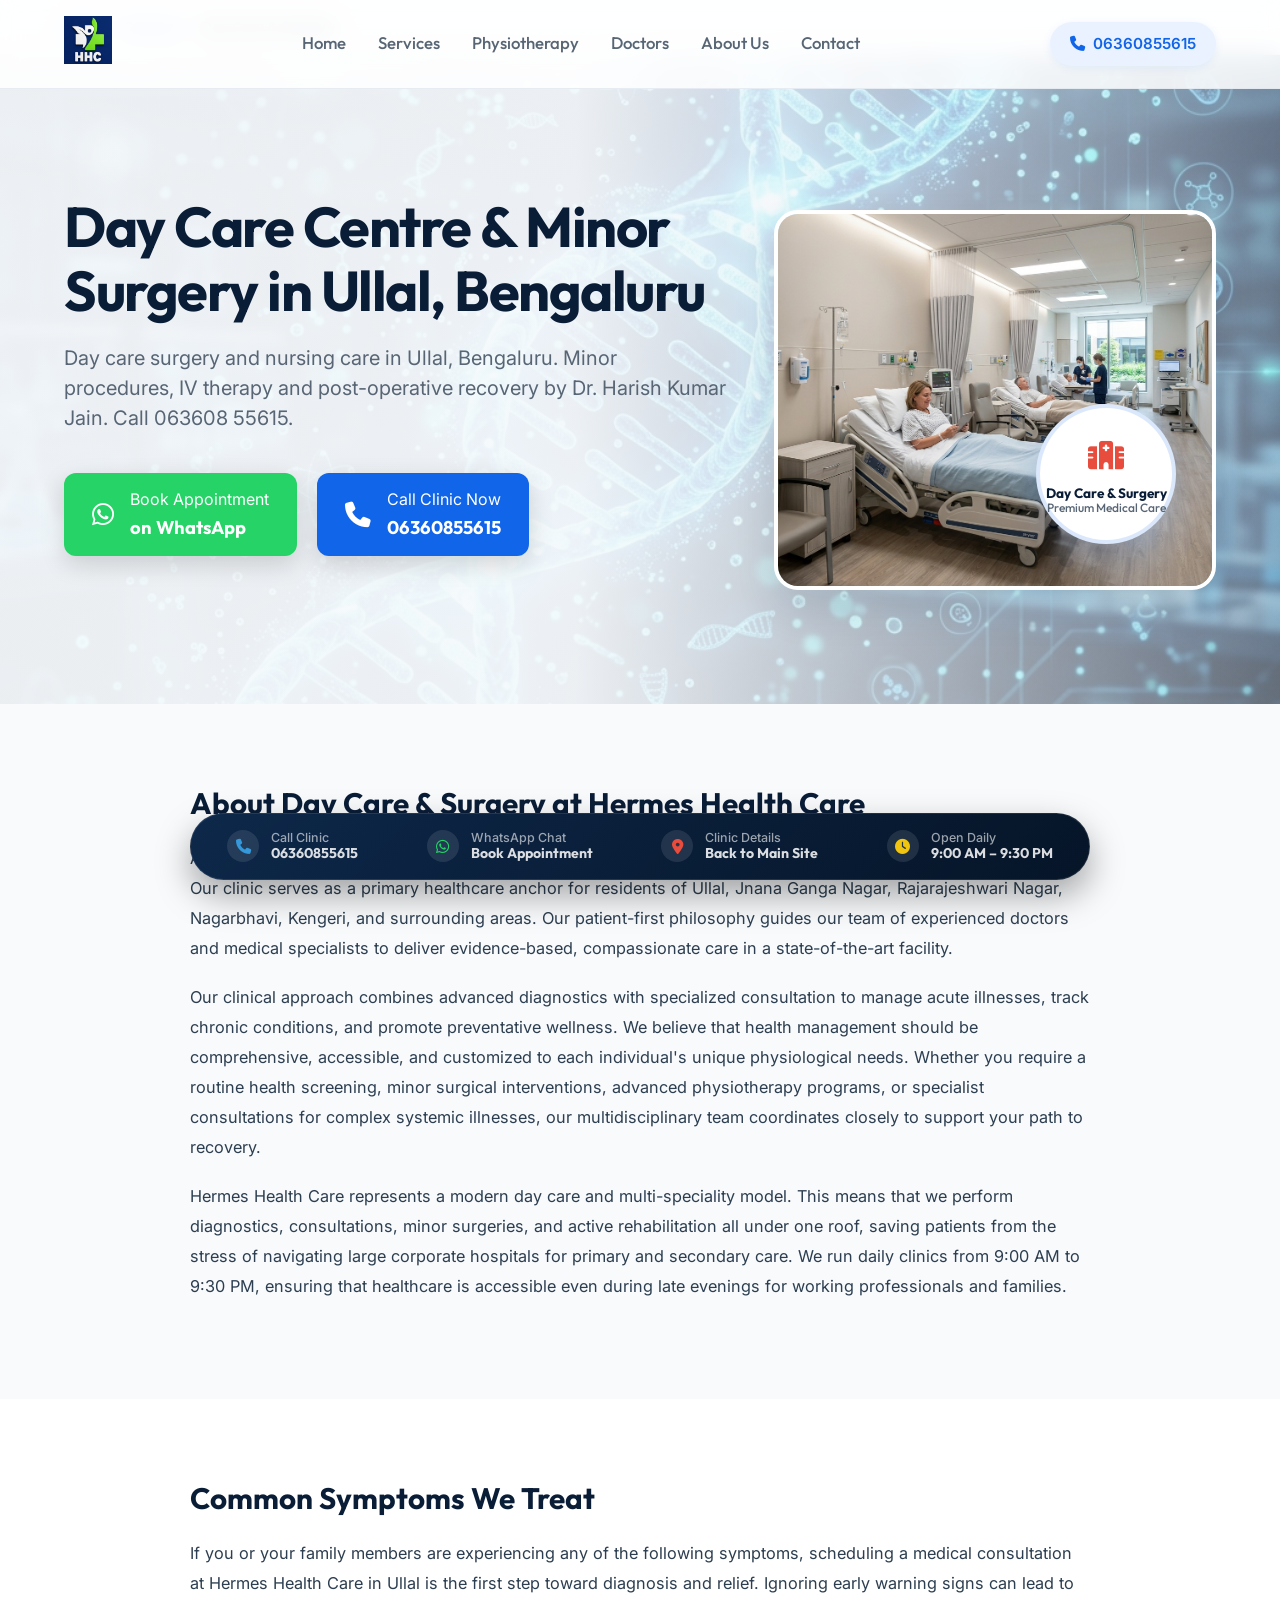
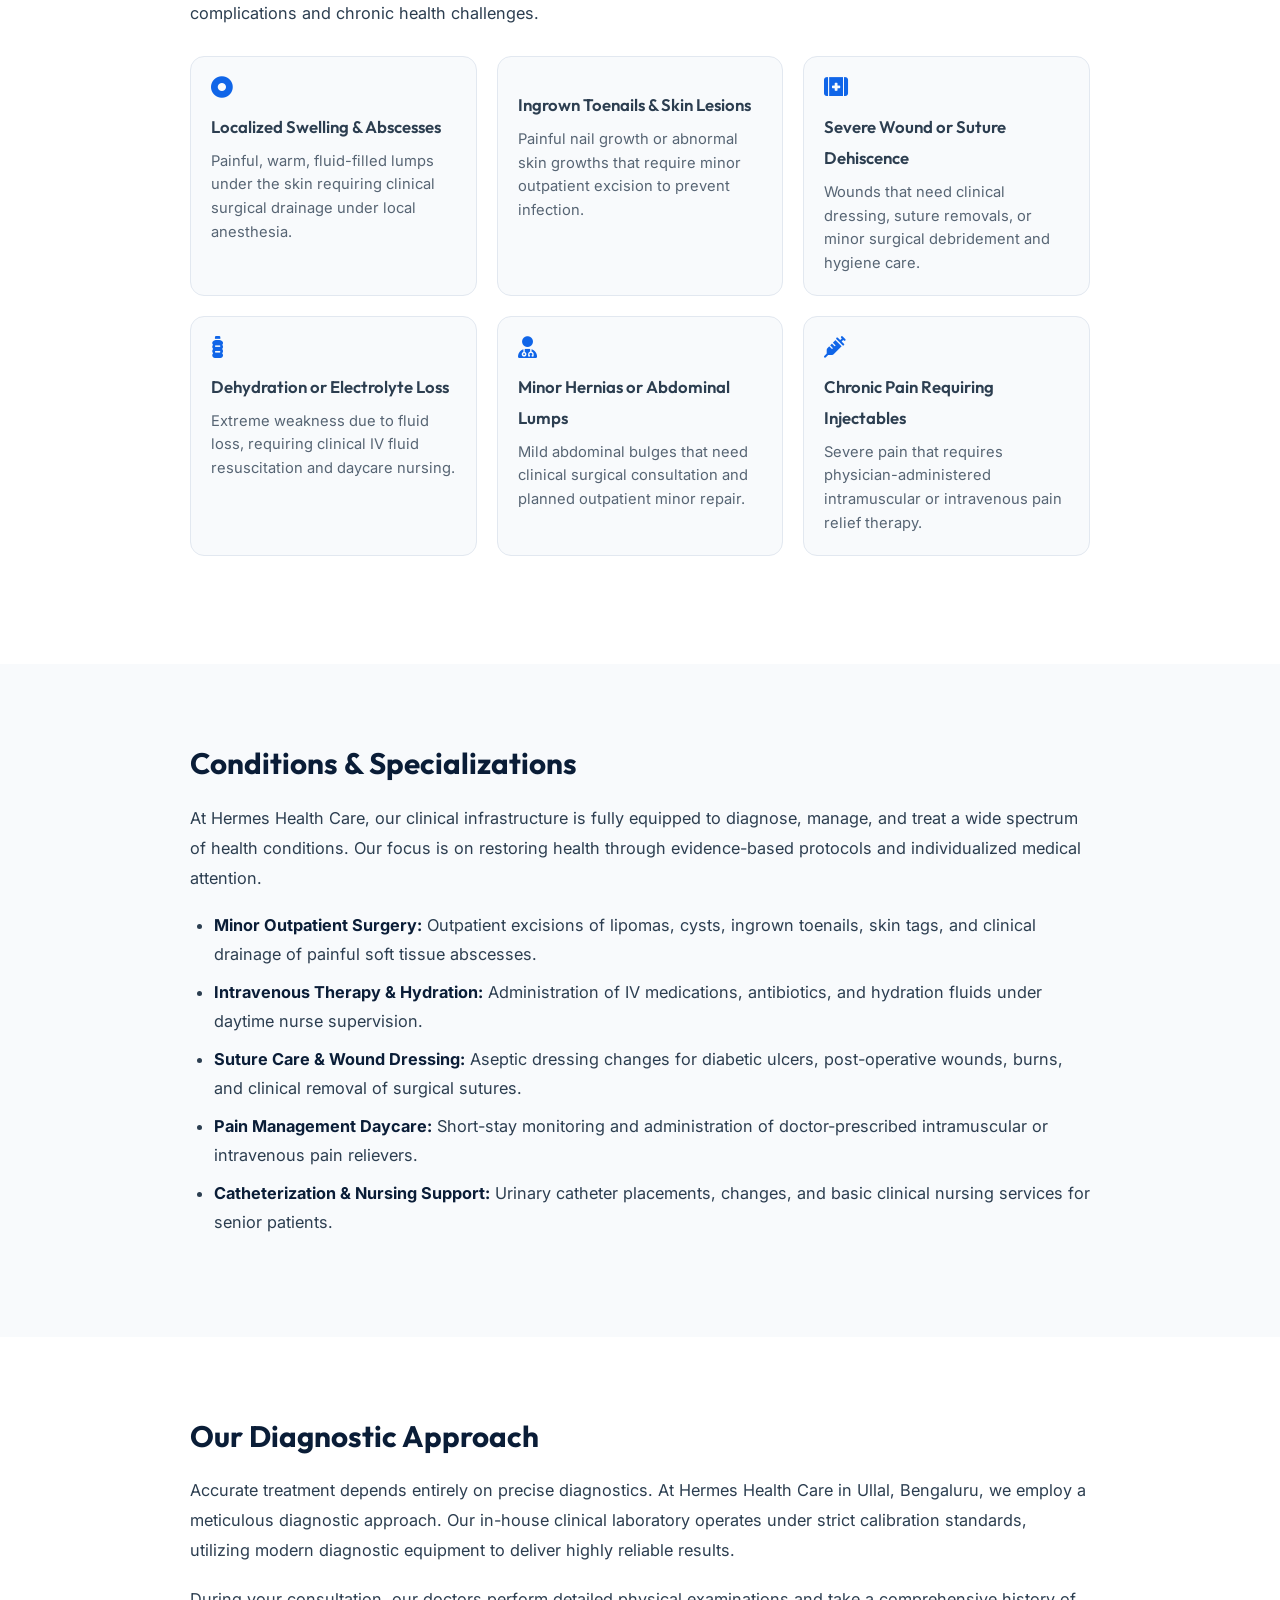
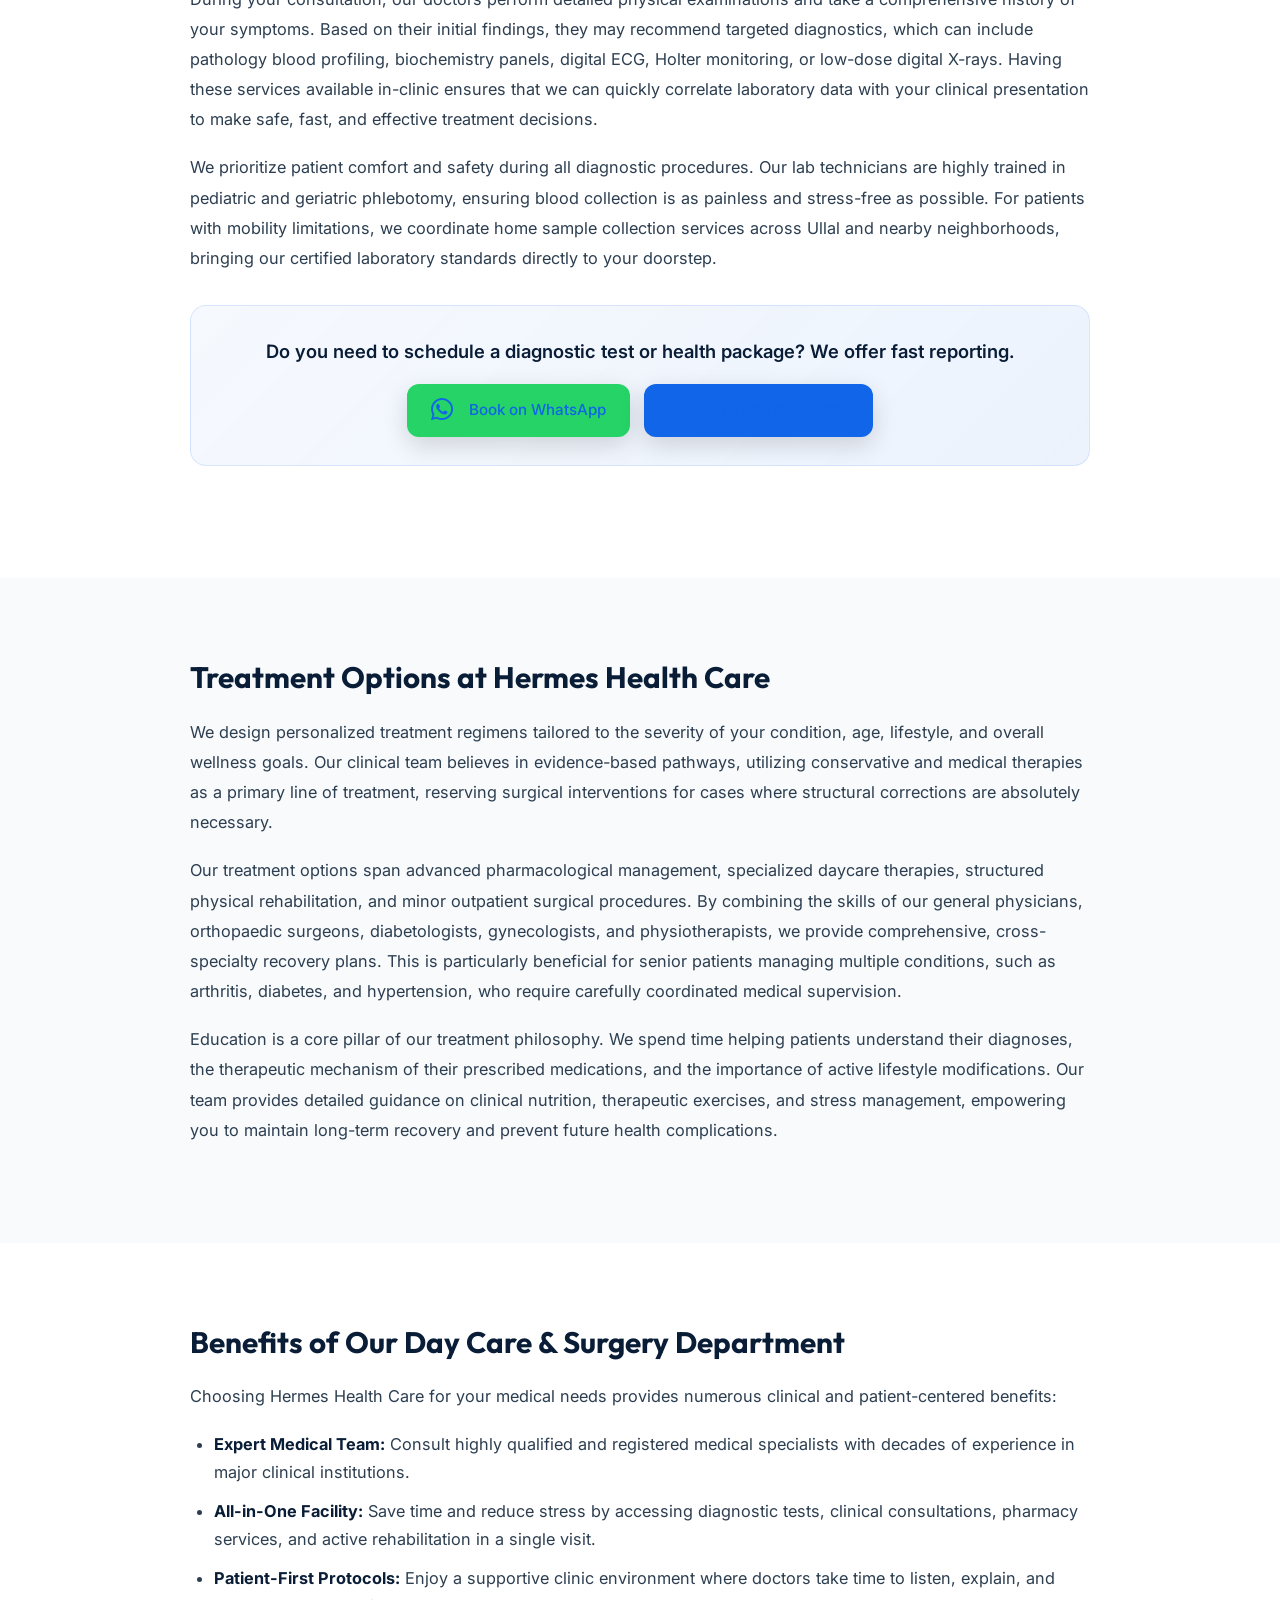
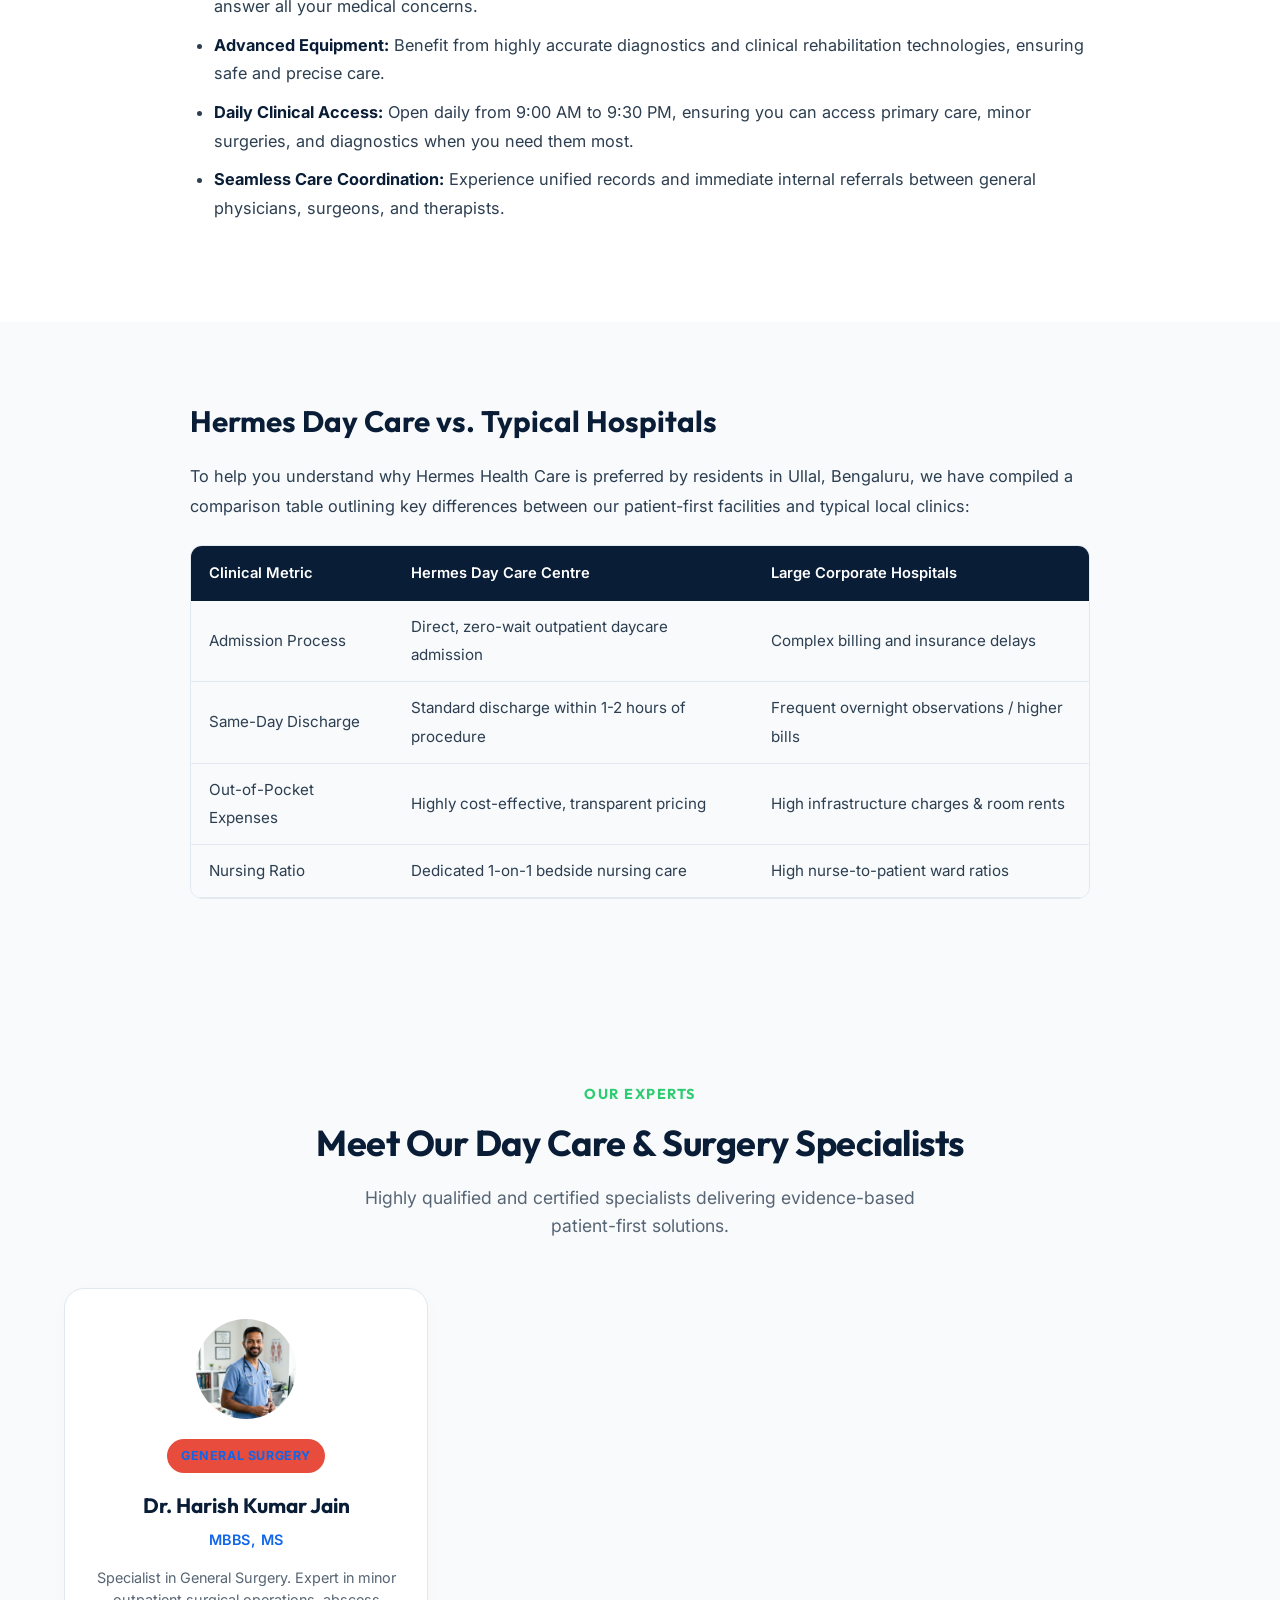
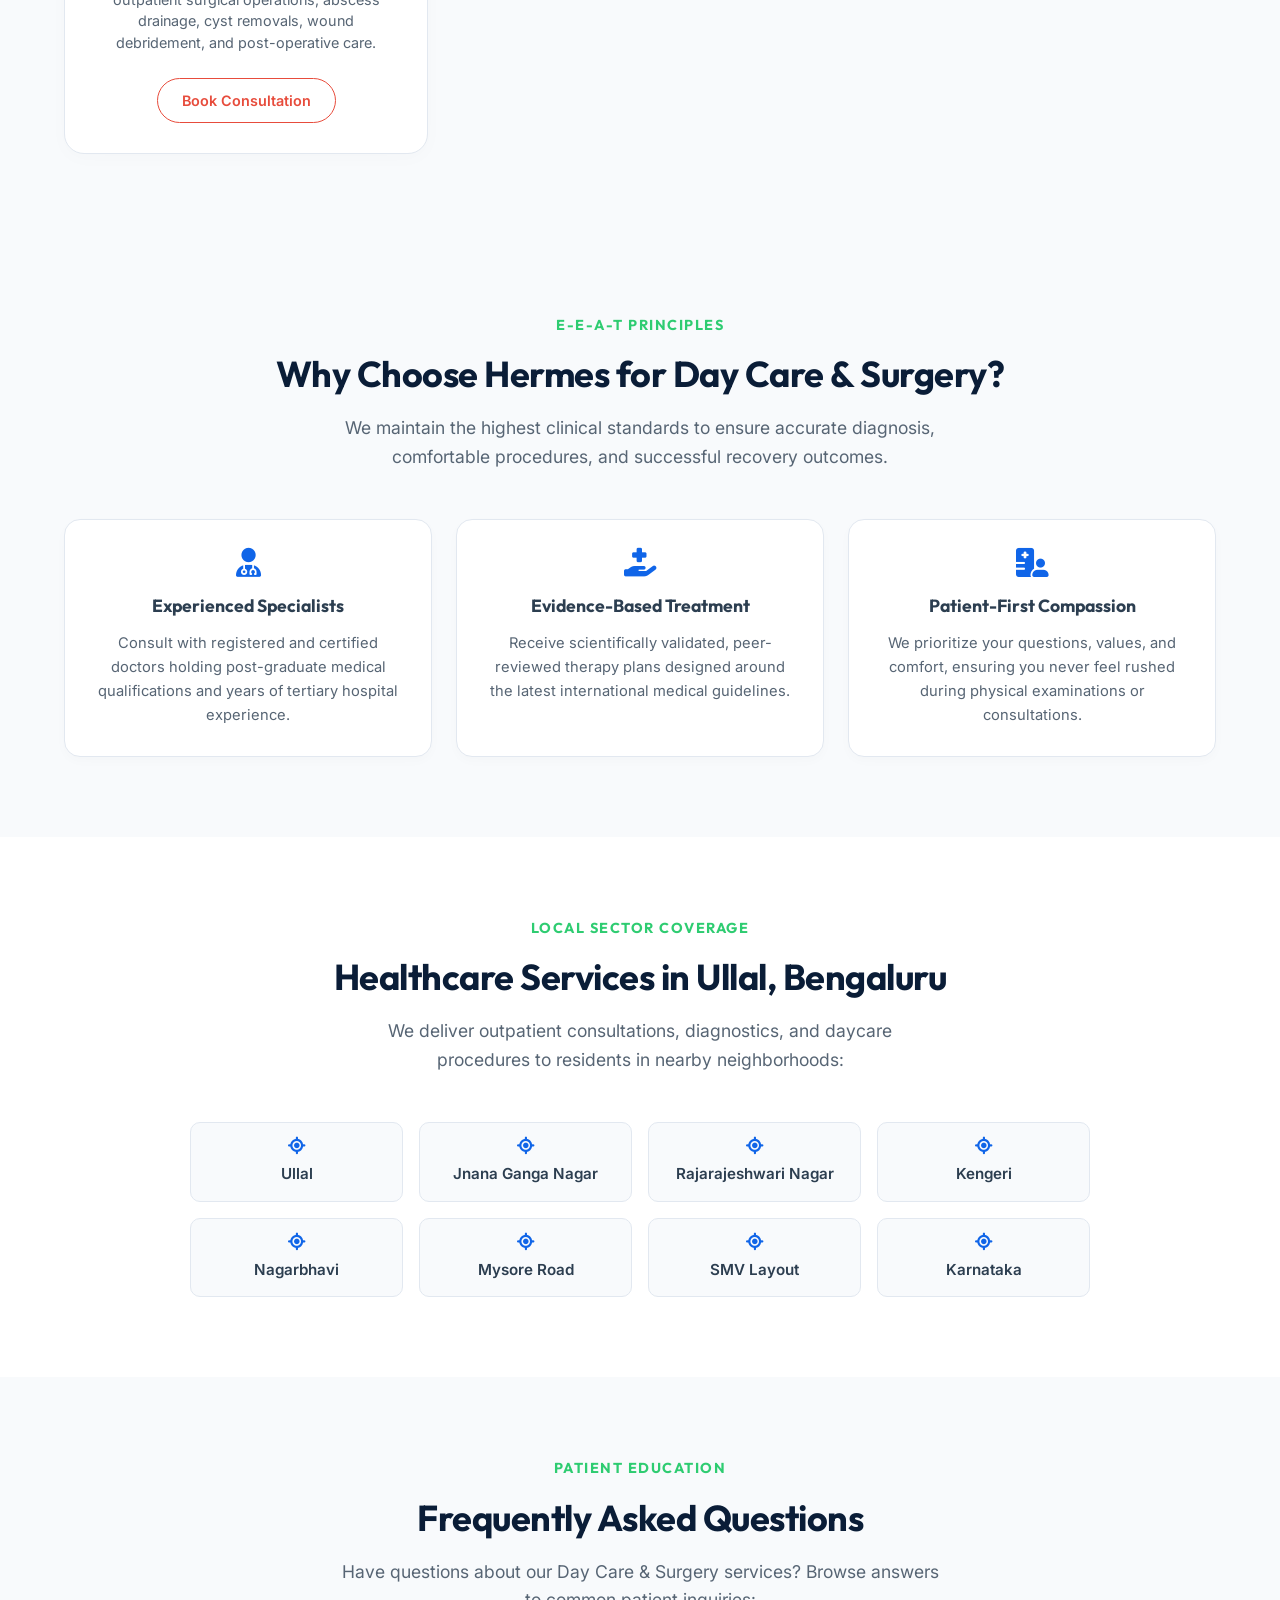
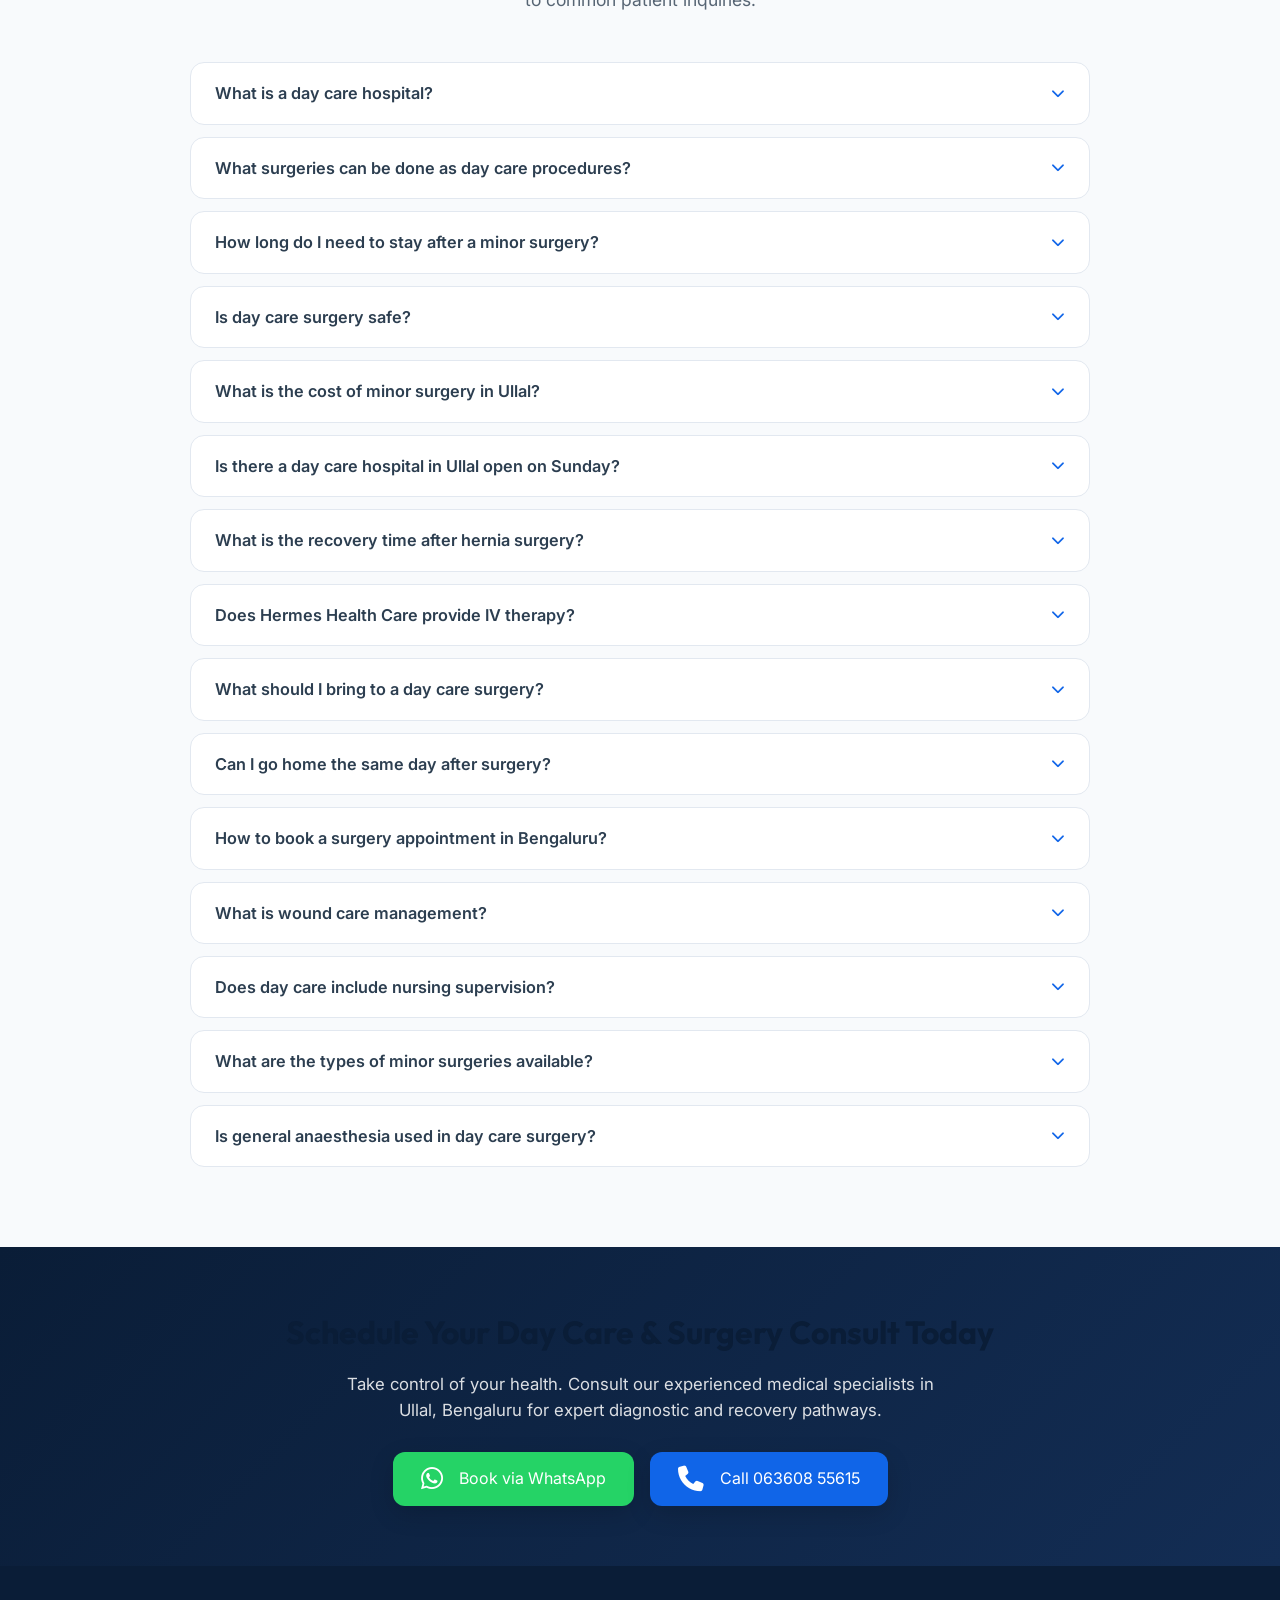
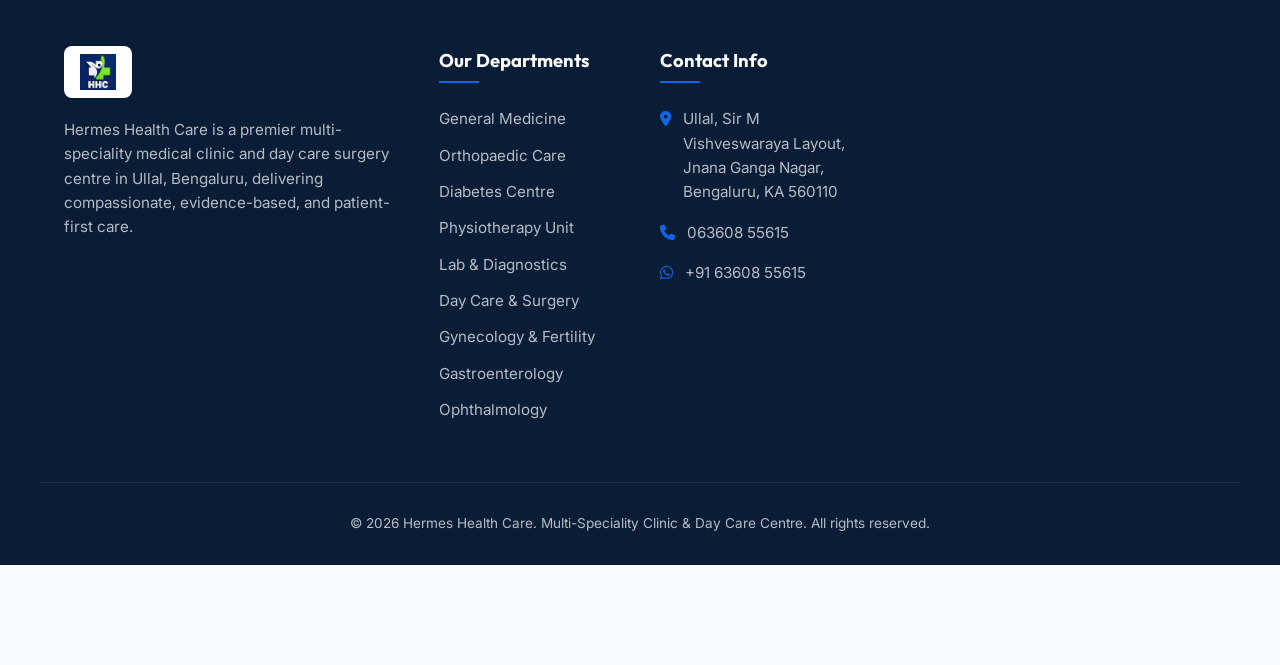
==== commit 4f9ccefa: "Restored optimized files, reduced subpage CTAs, and added mobile horizontal padding" ====
--- a/daycare-nursing/index.html
+++ b/daycare-nursing/index.html
@@ -350,14 +350,7 @@
             <p>At Hermes Health Care in Ullal, Bengaluru, we are dedicated to providing world-class Day Care & Surgery services. Our clinic serves as a primary healthcare anchor for residents of Ullal, Jnana Ganga Nagar, Rajarajeshwari Nagar, Nagarbhavi, Kengeri, and surrounding areas. Our patient-first philosophy guides our team of experienced doctors and medical specialists to deliver evidence-based, compassionate care in a state-of-the-art facility.</p>
             <p>Our clinical approach combines advanced diagnostics with specialized consultation to manage acute illnesses, track chronic conditions, and promote preventative wellness. We believe that health management should be comprehensive, accessible, and customized to each individual's unique physiological needs. Whether you require a routine health screening, minor surgical interventions, advanced physiotherapy programs, or specialist consultations for complex systemic illnesses, our multidisciplinary team coordinates closely to support your path to recovery.</p>
             <p>Hermes Health Care represents a modern day care and multi-speciality model. This means that we perform diagnostics, consultations, minor surgeries, and active rehabilitation all under one roof, saving patients from the stress of navigating large corporate hospitals for primary and secondary care. We run daily clinics from 9:00 AM to 9:30 PM, ensuring that healthcare is accessible even during late evenings for working professionals and families.</p>
-            
-            <div class="cta-inline" role="complementary">
-                <p>Do you have questions about our Day Care & Surgery services? Consult our doctor today.</p>
-                <div class="cta-buttons">
-                    <a href="https://wa.me/916360855615?text=Hello%20Hermes%20Health%20Care,%20I%20would%20like%20to%20know%20more%20about%20your%20daycare-nursing%20services." target="_blank" rel="noopener noreferrer" class="btn-hero-whatsapp"><i class="fa-brands fa-whatsapp"></i><span>Book on WhatsApp</span></a>
-                    <a href="tel:+916360855615" class="btn-hero-call"><i class="fa-solid fa-phone"></i><span>Call 063608 55615</span></a>
-                </div>
-            </div>
+
         </div>
     </section>
     
@@ -398,14 +391,7 @@
                     <p>Severe pain that requires physician-administered intramuscular or intravenous pain relief therapy.</p>
                 </div>
             </div>
-            
-            <div class="cta-inline" role="complementary">
-                <p>Experiencing any of these warning signs? Let our clinical team examine you.</p>
-                <div class="cta-buttons">
-                    <a href="https://wa.me/916360855615?text=Hello%20Hermes%20Health%20Care,%20I%20am%20experiencing%20symptoms%20and%20want%20to%20consult%20a%20doctor." target="_blank" rel="noopener noreferrer" class="btn-hero-whatsapp"><i class="fa-brands fa-whatsapp"></i><span>Book on WhatsApp</span></a>
-                    <a href="tel:+916360855615" class="btn-hero-call"><i class="fa-solid fa-phone"></i><span>Call 063608 55615</span></a>
-                </div>
-            </div>
+
         </div>
     </section>
     
@@ -420,14 +406,7 @@
                 <li><strong>Pain Management Daycare:</strong> Short-stay monitoring and administration of doctor-prescribed intramuscular or intravenous pain relievers.</li>
                 <li><strong>Catheterization & Nursing Support:</strong> Urinary catheter placements, changes, and basic clinical nursing services for senior patients.</li>
             </ul>
-            
-            <div class="cta-inline" role="complementary">
-                <p>Do you need specialized care for any of these conditions? Schedule an evaluation today.</p>
-                <div class="cta-buttons">
-                    <a href="https://wa.me/916360855615?text=Hello%20Hermes%20Health%20Care,%20I%20would%20like%20to%20consult%20regarding%20daycare-nursing%20conditions." target="_blank" rel="noopener noreferrer" class="btn-hero-whatsapp"><i class="fa-brands fa-whatsapp"></i><span>Book on WhatsApp</span></a>
-                    <a href="tel:+916360855615" class="btn-hero-call"><i class="fa-solid fa-phone"></i><span>Call 063608 55615</span></a>
-                </div>
-            </div>
+
         </div>
     </section>
     
@@ -454,14 +433,7 @@
             <p>We design personalized treatment regimens tailored to the severity of your condition, age, lifestyle, and overall wellness goals. Our clinical team believes in evidence-based pathways, utilizing conservative and medical therapies as a primary line of treatment, reserving surgical interventions for cases where structural corrections are absolutely necessary.</p>
             <p>Our treatment options span advanced pharmacological management, specialized daycare therapies, structured physical rehabilitation, and minor outpatient surgical procedures. By combining the skills of our general physicians, orthopaedic surgeons, diabetologists, gynecologists, and physiotherapists, we provide comprehensive, cross-specialty recovery plans. This is particularly beneficial for senior patients managing multiple conditions, such as arthritis, diabetes, and hypertension, who require carefully coordinated medical supervision.</p>
             <p>Education is a core pillar of our treatment philosophy. We spend time helping patients understand their diagnoses, the therapeutic mechanism of their prescribed medications, and the importance of active lifestyle modifications. Our team provides detailed guidance on clinical nutrition, therapeutic exercises, and stress management, empowering you to maintain long-term recovery and prevent future health complications.</p>
-            
-            <div class="cta-inline" role="complementary">
-                <p>Consult our clinical specialists to map out your personalized recovery pathway.</p>
-                <div class="cta-buttons">
-                    <a href="https://wa.me/916360855615?text=Hello%20Hermes%20Health%20Care,%20I%20would%20like%20to%20consult%20a%20doctor%20regarding%20treatment%20options." target="_blank" rel="noopener noreferrer" class="btn-hero-whatsapp"><i class="fa-brands fa-whatsapp"></i><span>Book on WhatsApp</span></a>
-                    <a href="tel:+916360855615" class="btn-hero-call"><i class="fa-solid fa-phone"></i><span>Call 063608 55615</span></a>
-                </div>
-            </div>
+
         </div>
     </section>
     
@@ -477,14 +449,7 @@
                 <li><strong>Daily Clinical Access:</strong> Open daily from 9:00 AM to 9:30 PM, ensuring you can access primary care, minor surgeries, and diagnostics when you need them most.</li>
                 <li><strong>Seamless Care Coordination:</strong> Experience unified records and immediate internal referrals between general physicians, surgeons, and therapists.</li>
             </ul>
-            
-            <div class="cta-inline" role="complementary">
-                <p>Experience premium, patient-centric healthcare. Schedule your visit today.</p>
-                <div class="cta-buttons">
-                    <a href="https://wa.me/916360855615?text=Hello%20Hermes%20Health%20Care,%20I%20want%20to%20book%20an%20appointment." target="_blank" rel="noopener noreferrer" class="btn-hero-whatsapp"><i class="fa-brands fa-whatsapp"></i><span>Book on WhatsApp</span></a>
-                    <a href="tel:+916360855615" class="btn-hero-call"><i class="fa-solid fa-phone"></i><span>Call 063608 55615</span></a>
-                </div>
-            </div>
+
         </div>
     </section>
     
--- a/styles.css
+++ b/styles.css
@@ -452,6 +452,15 @@
     box-shadow: 0 12px 30px rgba(16, 101, 232, 0.08);
 }
 
+.service-card[data-scroll-target] {
+    cursor: pointer;
+}
+
+.service-card[data-scroll-target]:focus-visible {
+    outline: 3px solid rgba(16, 101, 232, 0.25);
+    outline-offset: 4px;
+}
+
 /* Alternating directions to match mockup layout */
 .service-card.theme-blue,
 .service-card.theme-purple {
@@ -606,6 +615,114 @@
     background-color: var(--theme-pink-light);
 }
 
+/* 5b. (Clinical Sectors section styling removed - integrated into Services Layout) */
+
+/* 5c. Physiotherapy Detail Section */
+.physio-detail-section {
+    padding: var(--section-padding);
+    background: linear-gradient(180deg, rgba(16, 101, 232, 0.03) 0%, #ffffff 100%);
+}
+
+.physio-sector-grid {
+    display: grid;
+    grid-template-columns: repeat(2, 1fr);
+    gap: 24px;
+}
+
+.physio-sector-card {
+    background: var(--color-bg-white);
+    border: 1px solid var(--color-border);
+    border-radius: 24px;
+    padding: 0;
+    overflow: hidden;
+    box-shadow: 0 10px 30px rgba(15, 23, 42, 0.04);
+    display: flex;
+    flex-direction: column;
+    transition: all 0.3s ease;
+}
+
+.physio-sector-card:hover {
+    transform: translateY(-5px);
+    box-shadow: 0 16px 36px rgba(15, 23, 42, 0.08);
+}
+
+.physio-sector-img-wrapper {
+    width: 100%;
+    height: 200px;
+    overflow: hidden;
+    position: relative;
+    border-bottom: 1px solid var(--color-border);
+}
+
+.physio-sector-img {
+    width: 100%;
+    height: 100%;
+    object-fit: cover;
+    transition: transform 0.5s ease;
+}
+
+.physio-sector-card:hover .physio-sector-img {
+    transform: scale(1.06);
+}
+
+.physio-sector-content {
+    padding: 28px;
+    display: flex;
+    flex-direction: column;
+    flex-grow: 1;
+}
+
+.physio-sector-card h3 {
+    font-size: 1.22rem;
+    margin-bottom: 18px;
+    color: var(--color-secondary);
+}
+
+.physio-service-list {
+    display: grid;
+    gap: 14px;
+}
+
+.physio-service-item {
+    padding: 14px 16px;
+    border-radius: 16px;
+    background: rgba(16, 101, 232, 0.03);
+    border: 1px solid rgba(16, 101, 232, 0.08);
+}
+
+.physio-service-item strong {
+    display: block;
+    font-family: var(--font-heading);
+    font-size: 0.98rem;
+    margin-bottom: 4px;
+    color: var(--color-secondary);
+}
+
+.physio-service-item span {
+    display: block;
+    color: var(--color-text-muted);
+    font-size: 0.9rem;
+    line-height: 1.6;
+}
+
+.hero-main-img {
+    width: 100%;
+    max-width: 480px;
+    height: 380px;
+    object-fit: cover;
+    border-radius: 24px;
+    box-shadow: 0 20px 40px rgba(10, 29, 55, 0.12);
+    border: 4px solid var(--color-bg-white);
+    display: block;
+}
+
+.doctor-avatar-img {
+    width: 100%;
+    height: 100%;
+    object-fit: cover;
+    border-radius: 50%;
+}
+
 /* 6. Doctors Section */
 .doctors-section {
     padding: var(--section-padding);
@@ -629,6 +746,11 @@
     padding: 30px;
 }
 
+.doctor-card-featured {
+    border: 1px solid rgba(16, 101, 232, 0.18);
+    box-shadow: 0 16px 36px rgba(16, 101, 232, 0.08);
+}
+
 .doctor-card:hover {
     transform: translateY(-8px);
     box-shadow: 0 12px 30px rgba(16, 101, 232, 0.06);
@@ -665,6 +787,21 @@
     letter-spacing: 0.5px;
 }
 
+.doctor-sector-badge {
+    display: inline-flex;
+    align-items: center;
+    justify-content: center;
+    margin: 0 auto 16px auto;
+    padding: 7px 14px;
+    border-radius: 999px;
+    background: rgba(16, 101, 232, 0.08);
+    color: var(--color-primary);
+    font-size: 0.78rem;
+    font-weight: 700;
+    letter-spacing: 0.6px;
+    text-transform: uppercase;
+}
+
 .doctor-bio {
     font-size: 0.9rem;
     color: var(--color-text-muted);
@@ -686,6 +823,124 @@
     background-color: var(--color-primary);
     color: var(--color-bg-white);
     transform: translateY(-2px);
+}
+
+/* 6b. Support Team Section */
+.support-team-grid {
+    display: grid;
+    grid-template-columns: repeat(3, 1fr);
+    gap: 24px;
+}
+
+.support-card {
+    background: var(--color-bg-white);
+    border: 1px solid var(--color-border);
+    border-radius: 16px;
+    padding: 24px;
+    text-align: center;
+    box-shadow: 0 4px 12px rgba(15, 23, 42, 0.02);
+    transition: all 0.3s ease;
+}
+
+.support-card:hover {
+    transform: translateY(-4px);
+    box-shadow: 0 10px 24px rgba(15, 23, 42, 0.04);
+}
+
+.support-icon-wrapper {
+    width: 48px;
+    height: 48px;
+    border-radius: 50%;
+    display: flex;
+    align-items: center;
+    justify-content: center;
+    margin: 0 auto 16px auto;
+    font-size: 1.25rem;
+}
+
+.support-card h4 {
+    font-size: 1.15rem;
+    font-weight: 600;
+    margin-bottom: 6px;
+    color: var(--color-text-main);
+}
+
+.support-role {
+    font-size: 0.9rem;
+    color: var(--color-text-muted);
+    margin-bottom: 12px;
+}
+
+.support-names {
+    font-size: 0.98rem;
+    font-weight: 600;
+}
+
+/* 6c. Full Body Checkup Section */
+.checkup-grid {
+    display: grid;
+    grid-template-columns: repeat(3, 1fr);
+    gap: 30px;
+    margin-top: 40px;
+}
+
+.checkup-card {
+    background: var(--color-bg-white);
+    border: 1px solid var(--color-border);
+    border-radius: 20px;
+    padding: 30px;
+    box-shadow: 0 10px 30px rgba(15, 23, 42, 0.02);
+    transition: all 0.3s ease;
+}
+
+.checkup-card:hover {
+    transform: translateY(-6px);
+    box-shadow: 0 16px 36px rgba(230, 126, 34, 0.06);
+}
+
+.checkup-icon {
+    width: 52px;
+    height: 52px;
+    border-radius: 14px;
+    display: flex;
+    align-items: center;
+    justify-content: center;
+    font-size: 1.35rem;
+    margin-bottom: 24px;
+}
+
+.checkup-card h3 {
+    font-size: 1.3rem;
+    font-weight: 700;
+    margin-bottom: 20px;
+    color: var(--color-text-main);
+    font-family: 'Outfit', sans-serif;
+}
+
+.checkup-list {
+    list-style: none;
+    padding: 0;
+    display: flex;
+    flex-direction: column;
+    gap: 16px;
+}
+
+.checkup-list li {
+    font-size: 0.96rem;
+    line-height: 1.65;
+}
+
+.checkup-list strong {
+    color: var(--color-text-main);
+    display: block;
+    margin-bottom: 4px;
+    font-weight: 600;
+}
+
+.checkup-list span {
+    color: var(--color-text-muted);
+    font-size: 0.9rem;
+    display: block;
 }
 
 /* 7. Gallery Section */
@@ -1218,6 +1473,10 @@
     .services-grid {
         grid-template-columns: repeat(2, 1fr);
     }
+
+    .physio-sector-grid {
+        grid-template-columns: 1fr;
+    }
     
     .doctors-grid {
         grid-template-columns: repeat(2, 1fr);
@@ -1237,6 +1496,10 @@
 @media (max-width: 768px) {
     body {
         padding-bottom: 120px; /* More padding for mobile sticky nav */
+    }
+
+    .hero-main-img {
+        height: 260px;
     }
 
     .section-title {
@@ -1328,15 +1591,84 @@
     }
 
     /* Services & Doctors grid */
-    .services-grid, 
+    .physio-sector-grid,
     .doctors-grid {
         grid-template-columns: 1fr;
         gap: 20px;
     }
 
-    .service-card {
-        flex-direction: column !important; /* Forces all cards image top, content bottom */
-        min-height: auto;
+    /* Support Team on Mobile */
+    .support-team-grid {
+        grid-template-columns: 1fr !important;
+        gap: 16px !important;
+    }
+
+    /* Checkup Grid on Mobile */
+    .checkup-grid {
+        grid-template-columns: 1fr !important;
+        gap: 20px !important;
+    }
+
+    /* Compact Services Grid on Mobile */
+    .services-grid {
+        grid-template-columns: repeat(2, 1fr) !important;
+        gap: 12px !important;
+    }
+    
+    .services-grid .service-card {
+        flex-direction: column !important;
+        min-height: 140px;
+        padding: 16px 12px;
+        border-radius: 16px;
+        box-shadow: 0 4px 12px rgba(15, 23, 42, 0.02);
+        cursor: pointer;
+    }
+    
+    .services-grid .card-image-wrapper {
+        display: none !important;
+    }
+    
+    .services-grid .service-card-content {
+        padding: 0 !important;
+        width: 100% !important;
+        display: flex;
+        flex-direction: column;
+        justify-content: space-between;
+        height: 100%;
+    }
+    
+    .services-grid .service-icon-heading {
+        flex-direction: column;
+        align-items: center;
+        text-align: center;
+        gap: 8px;
+        margin-bottom: 0;
+    }
+    
+    .services-grid .service-icon-bubble {
+        width: 44px;
+        height: 44px;
+        font-size: 1rem;
+        margin-right: 0 !important;
+    }
+    
+    .services-grid .service-card-title {
+        font-size: 0.88rem !important;
+        line-height: 1.3;
+        font-weight: 600;
+        color: var(--color-text-main);
+    }
+    
+    .services-grid .service-card-description {
+        display: none !important;
+    }
+    
+    .services-grid .service-card-arrow {
+        display: none !important; /* Entire card is clickable */
+    }
+
+    .services-grid .service-card:last-child {
+        grid-column: span 2;
     }
 
     .card-image-wrapper {
@@ -1492,3 +1824,486 @@
         width: 150px;
     }
 }
+
+/* ==========================================================================
+   SEO Content Sections — Added for Full SEO Overhaul
+   ========================================================================== */
+
+/* Breadcrumb Navigation */
+.breadcrumb-nav {
+    padding: 14px 0;
+    background: var(--color-bg-light);
+    border-bottom: 1px solid var(--color-border);
+}
+
+.breadcrumb-nav ol {
+    list-style: none;
+    display: flex;
+    flex-wrap: wrap;
+    gap: 6px;
+    align-items: center;
+    padding: 0;
+    margin: 0;
+    max-width: 1200px;
+    margin: 0 auto;
+    padding: 0 24px;
+    font-size: 0.88rem;
+}
+
+.breadcrumb-nav li {
+    display: flex;
+    align-items: center;
+    gap: 6px;
+    color: var(--color-text-muted);
+}
+
+.breadcrumb-nav li a {
+    color: var(--color-primary);
+    text-decoration: none;
+    font-weight: 500;
+}
+
+.breadcrumb-nav li a:hover {
+    text-decoration: underline;
+}
+
+.breadcrumb-nav li::after {
+    content: '›';
+    color: var(--color-text-muted);
+    font-size: 1rem;
+    margin-left: 2px;
+}
+
+.breadcrumb-nav li:last-child::after {
+    display: none;
+}
+
+.breadcrumb-nav li:last-child {
+    color: var(--color-text-dark);
+    font-weight: 600;
+}
+
+/* SEO Rich Content Section */
+.seo-content-section {
+    padding: 80px 24px;
+    background: var(--color-bg-white);
+}
+
+.seo-content-section:nth-child(even) {
+    background: var(--color-bg-light);
+}
+
+.seo-content-block {
+    max-width: 900px;
+    margin: 0 auto;
+    line-height: 1.85;
+    font-size: 1.02rem;
+    color: var(--color-text-dark);
+}
+
+.seo-content-block h2 {
+    font-family: 'Outfit', sans-serif;
+    font-size: 1.85rem;
+    font-weight: 700;
+    color: var(--color-secondary);
+    margin-bottom: 20px;
+    line-height: 1.3;
+}
+
+.seo-content-block h3 {
+    font-family: 'Outfit', sans-serif;
+    font-size: 1.35rem;
+    font-weight: 600;
+    color: var(--color-text-dark);
+    margin-top: 28px;
+    margin-bottom: 14px;
+}
+
+.seo-content-block p {
+    margin-bottom: 18px;
+    color: var(--color-text-dark);
+}
+
+.seo-content-block ul,
+.seo-content-block ol {
+    margin-bottom: 20px;
+    padding-left: 24px;
+}
+
+.seo-content-block li {
+    margin-bottom: 10px;
+    line-height: 1.75;
+}
+
+.seo-content-block strong {
+    color: var(--color-secondary);
+}
+
+.seo-content-block a {
+    color: var(--color-primary);
+    text-decoration: none;
+    font-weight: 500;
+    border-bottom: 1px solid transparent;
+    transition: border-color 0.2s ease;
+}
+
+.seo-content-block a:hover {
+    border-bottom-color: var(--color-primary);
+}
+
+/* Symptom & Condition Cards */
+.symptom-grid {
+    display: grid;
+    grid-template-columns: repeat(3, 1fr);
+    gap: 20px;
+    margin: 28px 0;
+}
+
+.symptom-card {
+    background: var(--color-bg-light);
+    border: 1px solid var(--color-border);
+    border-radius: 14px;
+    padding: 20px;
+    transition: all 0.3s ease;
+}
+
+.symptom-card:hover {
+    transform: translateY(-3px);
+    box-shadow: 0 8px 20px rgba(15, 23, 42, 0.04);
+}
+
+.symptom-card i {
+    font-size: 1.35rem;
+    margin-bottom: 12px;
+    display: block;
+}
+
+.symptom-card h4 {
+    font-size: 1.05rem;
+    font-weight: 600;
+    margin-bottom: 8px;
+    color: var(--color-text-dark);
+}
+
+.symptom-card p {
+    font-size: 0.92rem;
+    color: var(--color-text-muted);
+    line-height: 1.6;
+    margin-bottom: 0;
+}
+
+/* Comparison Table for Featured Snippets */
+.seo-table-wrapper {
+    overflow-x: auto;
+    margin: 24px 0;
+    border-radius: 12px;
+    border: 1px solid var(--color-border);
+}
+
+.seo-comparison-table {
+    width: 100%;
+    border-collapse: collapse;
+    font-size: 0.95rem;
+}
+
+.seo-comparison-table thead {
+    background: var(--color-secondary);
+    color: var(--color-bg-white);
+}
+
+.seo-comparison-table th {
+    padding: 14px 18px;
+    text-align: left;
+    font-weight: 600;
+    font-size: 0.92rem;
+}
+
+.seo-comparison-table td {
+    padding: 12px 18px;
+    border-bottom: 1px solid var(--color-border);
+    color: var(--color-text-dark);
+}
+
+.seo-comparison-table tbody tr:nth-child(even) {
+    background: var(--color-bg-light);
+}
+
+.seo-comparison-table tbody tr:hover {
+    background: rgba(16, 101, 232, 0.03);
+}
+
+/* Inline CTA Blocks */
+.cta-inline {
+    background: linear-gradient(135deg, rgba(16, 101, 232, 0.04), rgba(16, 101, 232, 0.08));
+    border: 1px solid rgba(16, 101, 232, 0.12);
+    border-radius: 16px;
+    padding: 28px 32px;
+    margin: 32px 0;
+    text-align: center;
+}
+
+.cta-inline p {
+    font-size: 1.15rem;
+    font-weight: 600;
+    color: var(--color-secondary);
+    margin-bottom: 16px !important;
+}
+
+.cta-inline .cta-buttons {
+    display: flex;
+    gap: 14px;
+    justify-content: center;
+    flex-wrap: wrap;
+}
+
+.cta-inline .btn-hero-whatsapp,
+.cta-inline .btn-hero-call {
+    font-size: 0.95rem;
+    padding: 12px 24px;
+}
+
+/* FAQ Accordion Section */
+.faq-section {
+    padding: var(--section-padding);
+    background: var(--color-bg-light);
+}
+
+.faq-grid {
+    max-width: 900px;
+    margin: 0 auto;
+    display: flex;
+    flex-direction: column;
+    gap: 12px;
+}
+
+.faq-item {
+    background: var(--color-bg-white);
+    border: 1px solid var(--color-border);
+    border-radius: 14px;
+    overflow: hidden;
+    transition: box-shadow 0.3s ease;
+}
+
+.faq-item:hover {
+    box-shadow: 0 4px 16px rgba(15, 23, 42, 0.04);
+}
+
+.faq-question {
+    width: 100%;
+    display: flex;
+    align-items: center;
+    justify-content: space-between;
+    padding: 18px 24px;
+    background: none;
+    border: none;
+    cursor: pointer;
+    font-size: 1.02rem;
+    font-weight: 600;
+    color: var(--color-text-dark);
+    text-align: left;
+    font-family: 'Inter', sans-serif;
+    gap: 16px;
+    line-height: 1.5;
+}
+
+.faq-question:hover {
+    color: var(--color-primary);
+}
+
+.faq-question i {
+    font-size: 0.85rem;
+    transition: transform 0.3s ease;
+    flex-shrink: 0;
+    color: var(--color-primary);
+}
+
+.faq-item.active .faq-question i {
+    transform: rotate(180deg);
+}
+
+.faq-answer {
+    max-height: 0;
+    overflow: hidden;
+    transition: max-height 0.35s ease, padding 0.35s ease;
+    padding: 0 24px;
+}
+
+.faq-item.active .faq-answer {
+    max-height: 500px;
+    padding: 0 24px 20px 24px;
+}
+
+.faq-answer p {
+    font-size: 0.96rem;
+    line-height: 1.75;
+    color: var(--color-text-muted);
+    margin: 0;
+}
+
+/* Areas We Serve Section */
+.areas-section {
+    padding: var(--section-padding);
+    background: var(--color-bg-white);
+}
+
+.areas-grid {
+    display: grid;
+    grid-template-columns: repeat(4, 1fr);
+    gap: 16px;
+    max-width: 900px;
+    margin: 30px auto 0;
+}
+
+.area-tag {
+    background: var(--color-bg-light);
+    border: 1px solid var(--color-border);
+    border-radius: 10px;
+    padding: 14px 18px;
+    text-align: center;
+    font-weight: 600;
+    font-size: 0.95rem;
+    color: var(--color-text-dark);
+    transition: all 0.25s ease;
+}
+
+.area-tag:hover {
+    background: rgba(16, 101, 232, 0.06);
+    border-color: rgba(16, 101, 232, 0.15);
+    color: var(--color-primary);
+    transform: translateY(-2px);
+}
+
+.area-tag i {
+    display: block;
+    margin-bottom: 8px;
+    font-size: 1.1rem;
+    color: var(--color-primary);
+}
+
+/* Why Choose Hermes Section */
+.why-choose-grid {
+    display: grid;
+    grid-template-columns: repeat(3, 1fr);
+    gap: 24px;
+    margin-top: 36px;
+}
+
+.why-choose-card {
+    background: var(--color-bg-white);
+    border: 1px solid var(--color-border);
+    border-radius: 16px;
+    padding: 28px;
+    text-align: center;
+    box-shadow: 0 4px 12px rgba(15, 23, 42, 0.02);
+    transition: all 0.3s ease;
+}
+
+.why-choose-card:hover {
+    transform: translateY(-4px);
+    box-shadow: 0 10px 24px rgba(15, 23, 42, 0.04);
+}
+
+.why-choose-card i {
+    font-size: 1.8rem;
+    color: var(--color-primary);
+    margin-bottom: 16px;
+}
+
+.why-choose-card h4 {
+    font-size: 1.1rem;
+    font-weight: 700;
+    margin-bottom: 10px;
+    color: var(--color-text-dark);
+}
+
+.why-choose-card p {
+    font-size: 0.92rem;
+    color: var(--color-text-muted);
+    line-height: 1.65;
+}
+
+/* Book Appointment Section */
+.book-section {
+    padding: 60px 24px;
+    background: linear-gradient(135deg, var(--color-secondary), #132d54);
+    text-align: center;
+    color: var(--color-bg-white);
+}
+
+.book-section h2 {
+    font-family: 'Outfit', sans-serif;
+    font-size: 2rem;
+    font-weight: 700;
+    margin-bottom: 12px;
+}
+
+.book-section p {
+    font-size: 1.05rem;
+    opacity: 0.85;
+    margin-bottom: 28px;
+    max-width: 600px;
+    margin-left: auto;
+    margin-right: auto;
+}
+
+.book-section .cta-buttons {
+    display: flex;
+    gap: 16px;
+    justify-content: center;
+    flex-wrap: wrap;
+}
+
+/* ==========================================================================
+   SEO Sections — Responsive (Mobile ≤768px)
+   ========================================================================== */
+@media (max-width: 768px) {
+    .seo-content-section {
+        padding: 40px 16px;
+    }
+
+    .seo-content-block h2 {
+        font-size: 1.45rem;
+    }
+
+    .seo-content-block h3 {
+        font-size: 1.15rem;
+    }
+
+    .symptom-grid {
+        grid-template-columns: 1fr;
+        gap: 14px;
+    }
+
+    .why-choose-grid {
+        grid-template-columns: 1fr;
+        gap: 16px;
+    }
+
+    .areas-grid {
+        grid-template-columns: repeat(2, 1fr);
+        gap: 10px;
+    }
+
+    .cta-inline {
+        padding: 22px 18px;
+    }
+
+    .cta-inline .cta-buttons {
+        flex-direction: column;
+        align-items: center;
+    }
+
+    .faq-question {
+        font-size: 0.95rem;
+        padding: 16px 18px;
+    }
+
+    .book-section h2 {
+        font-size: 1.55rem;
+    }
+
+    .breadcrumb-nav ol {
+        font-size: 0.82rem;
+    }
+}
+
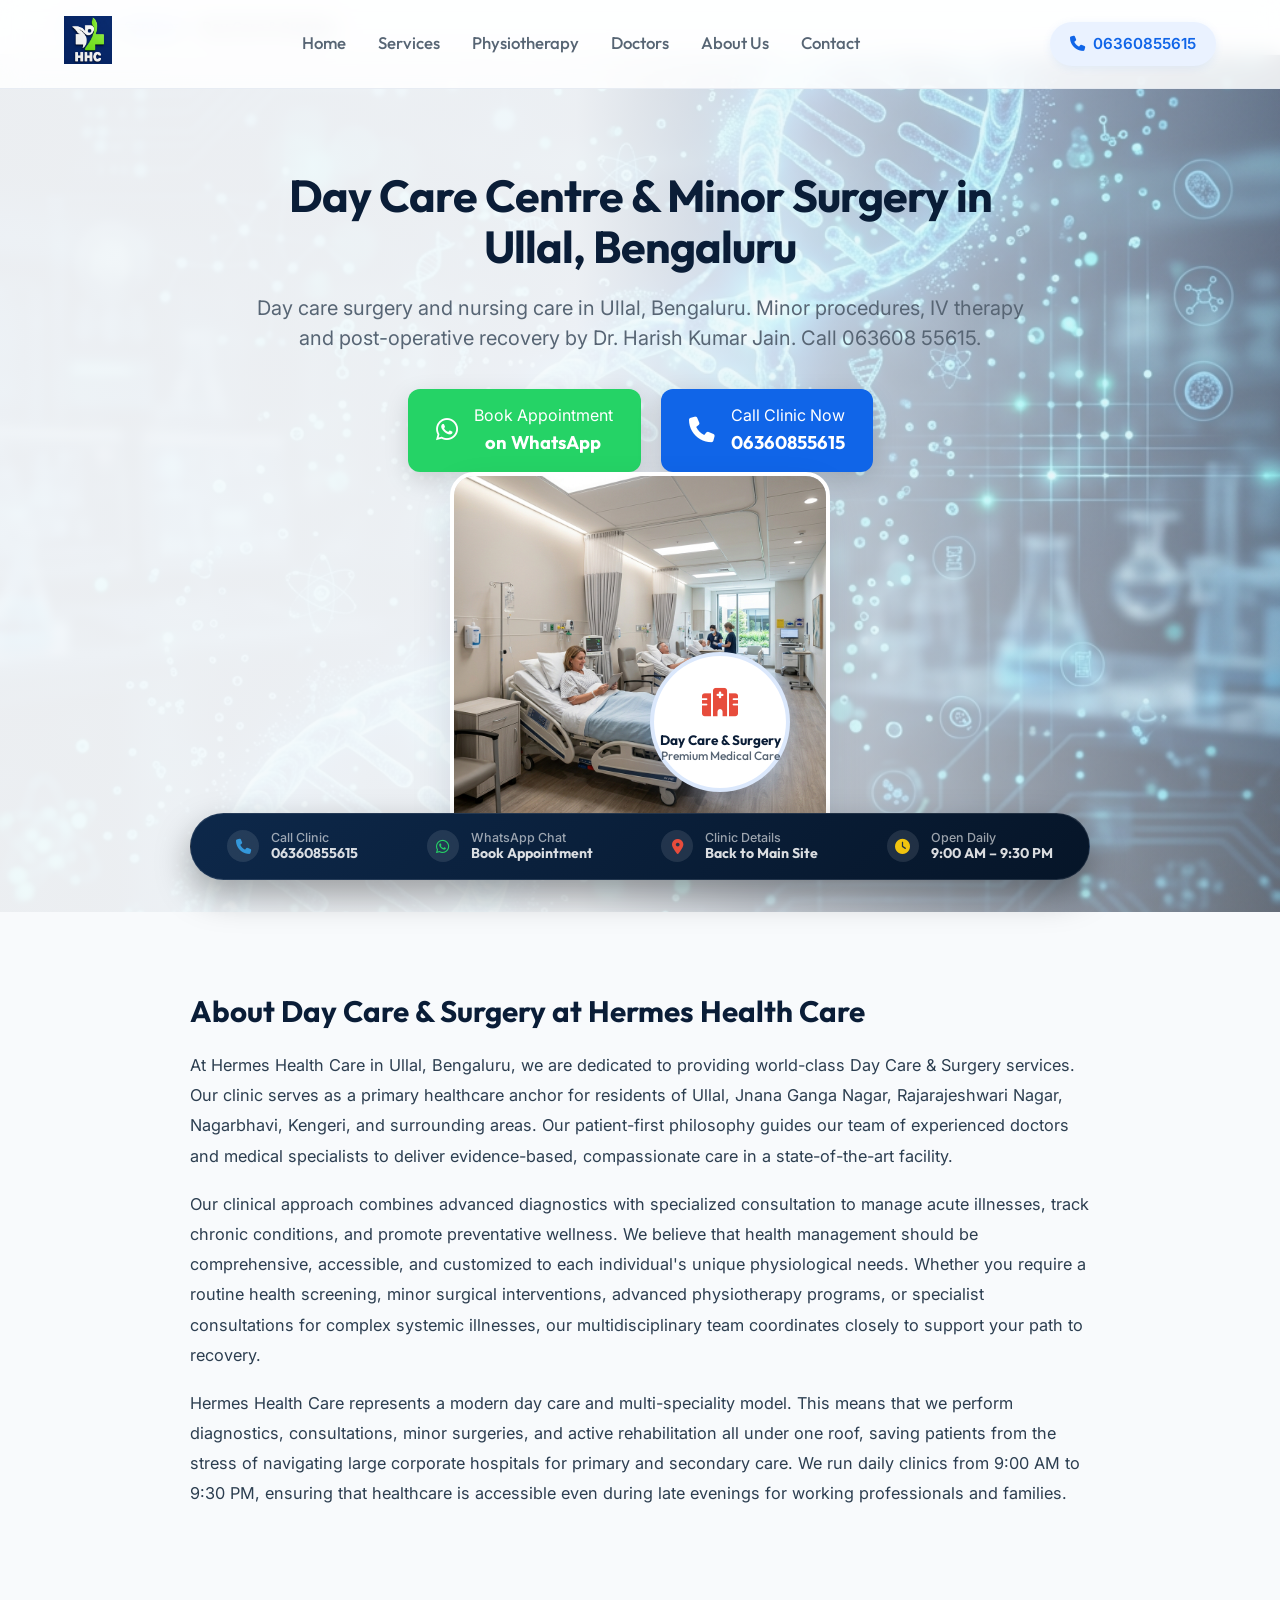
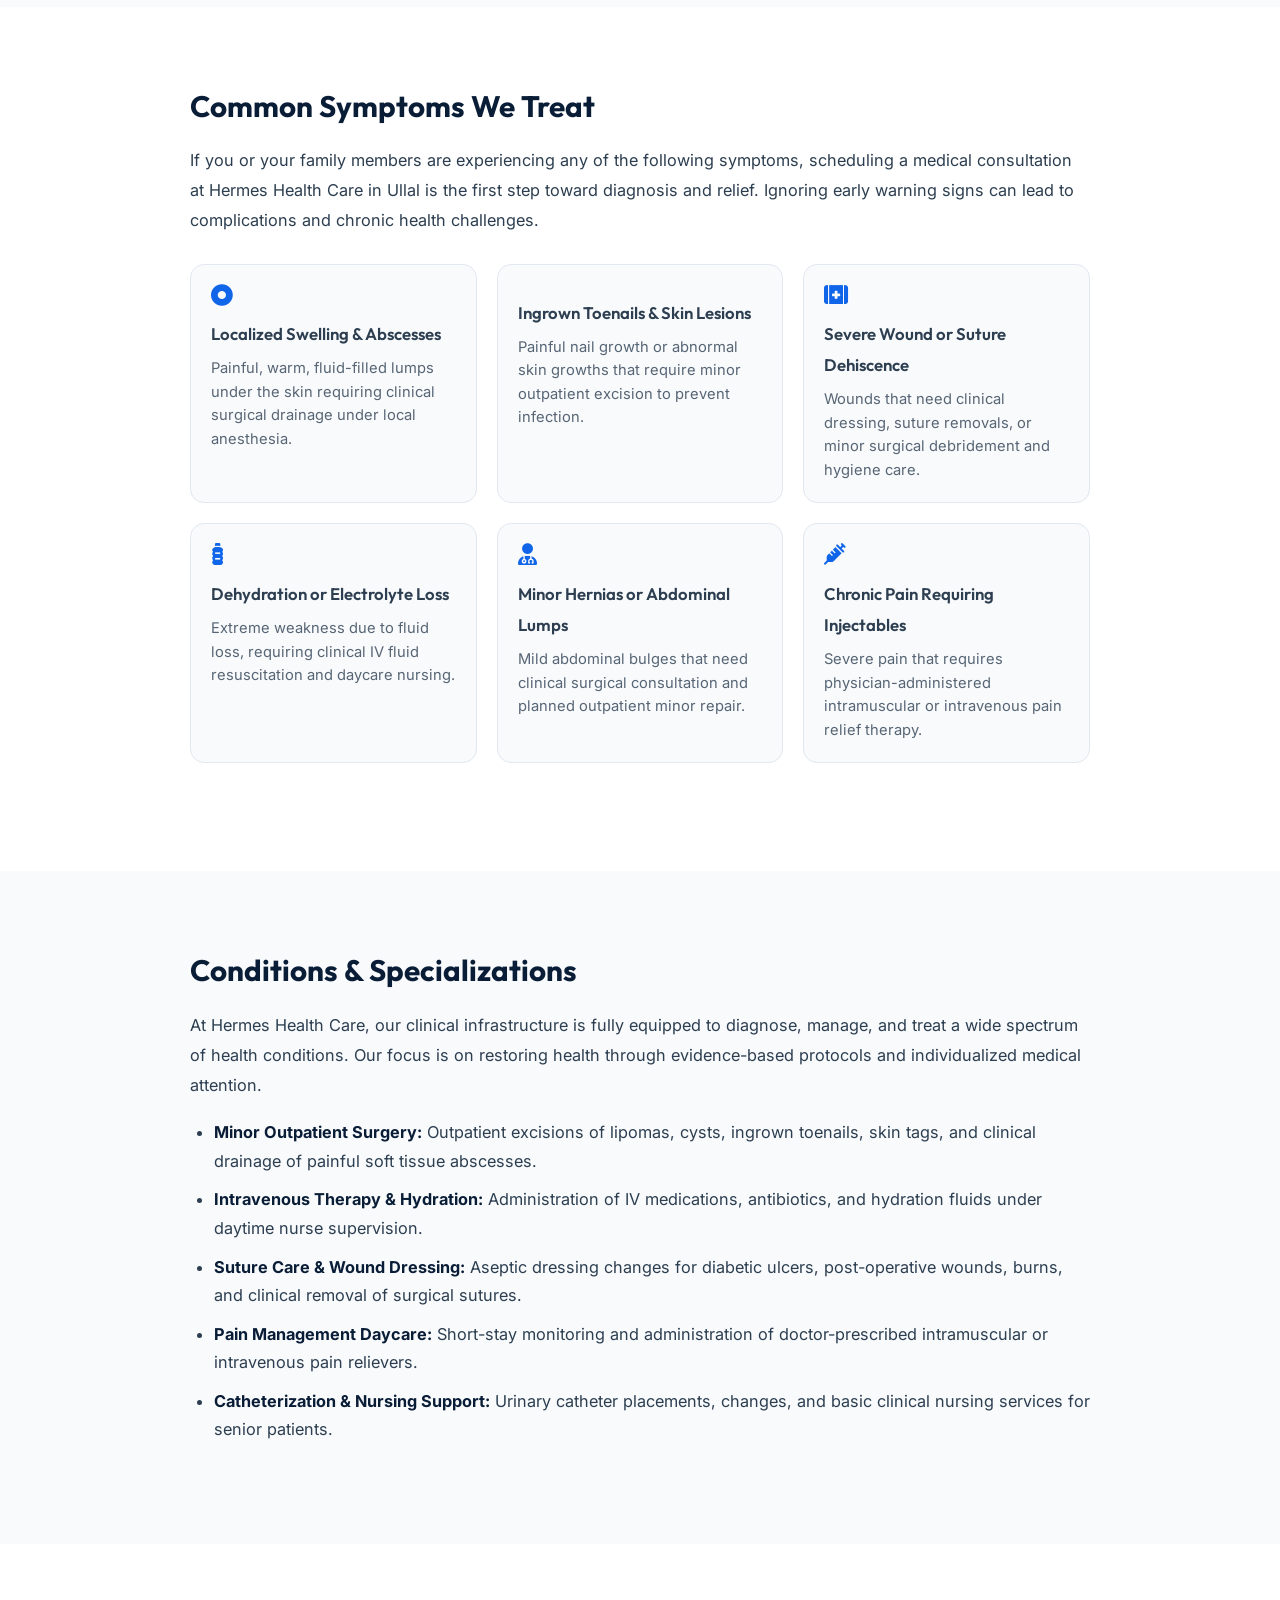
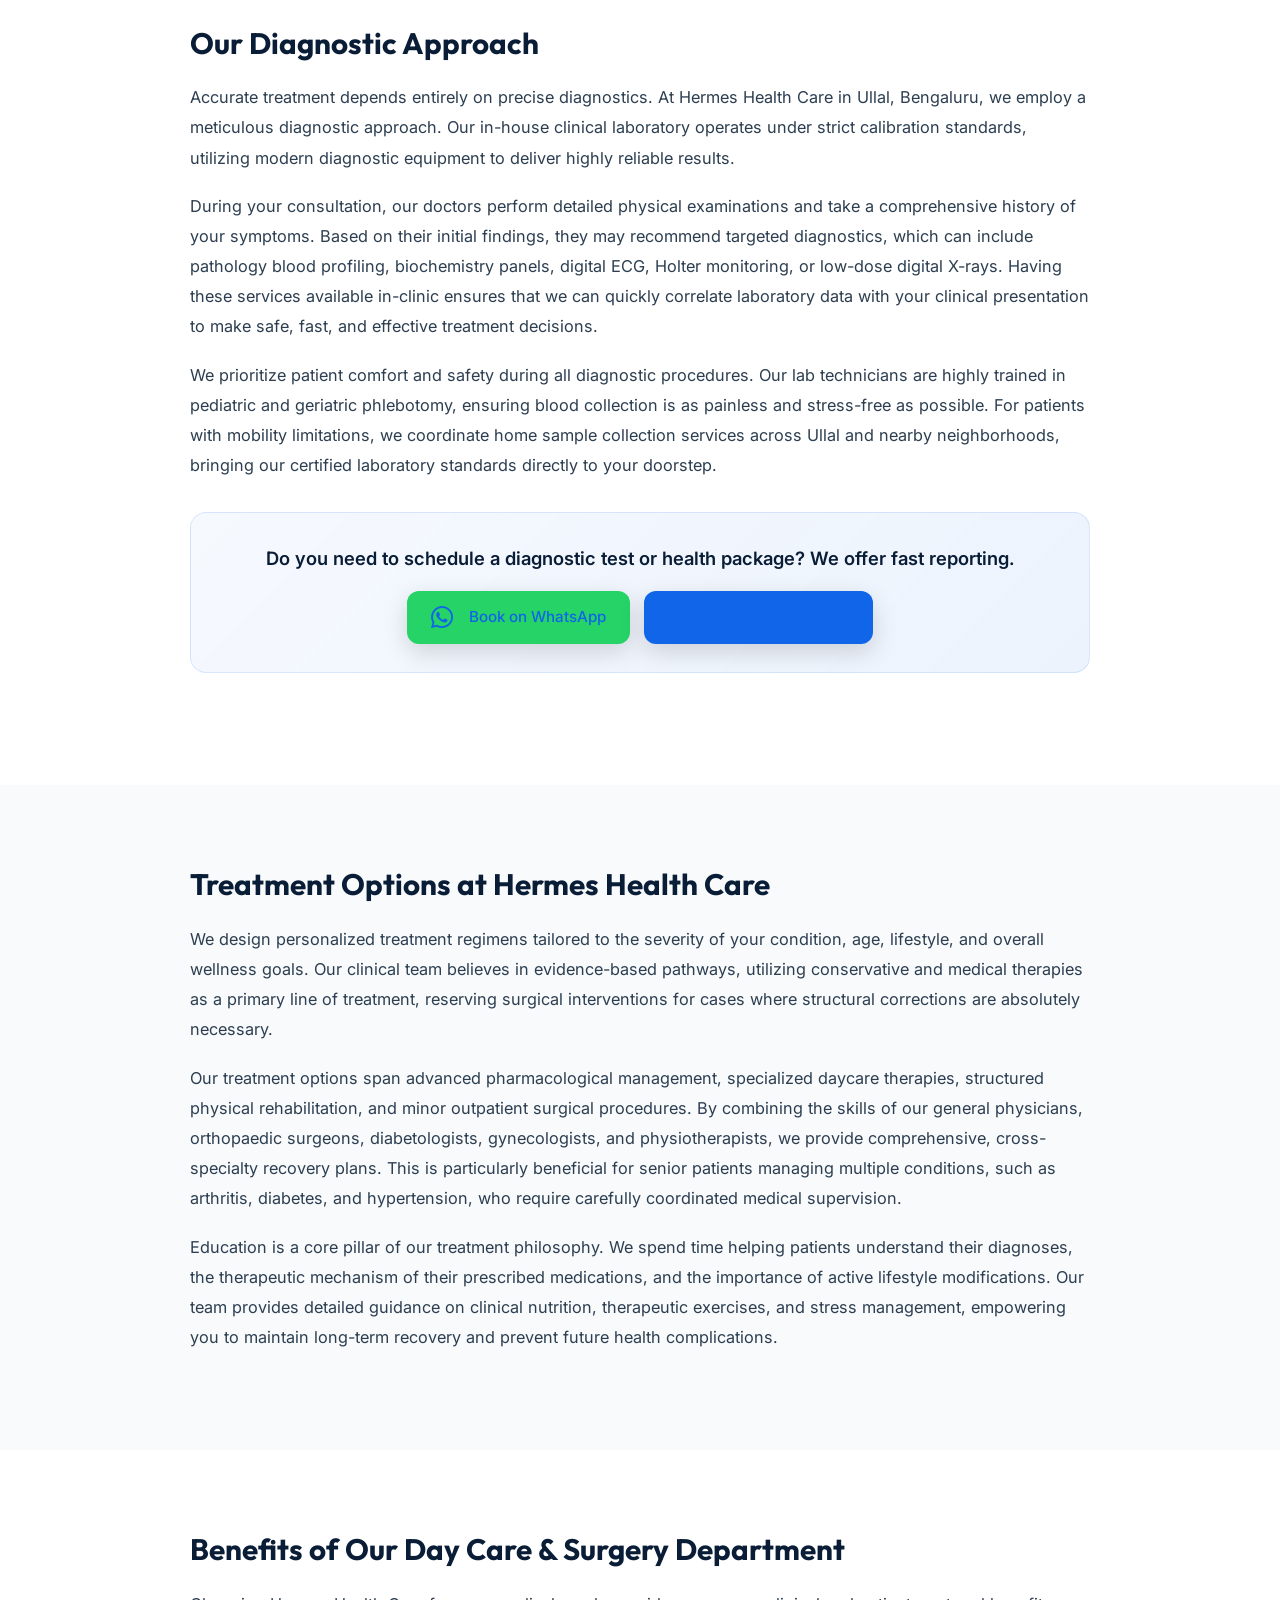
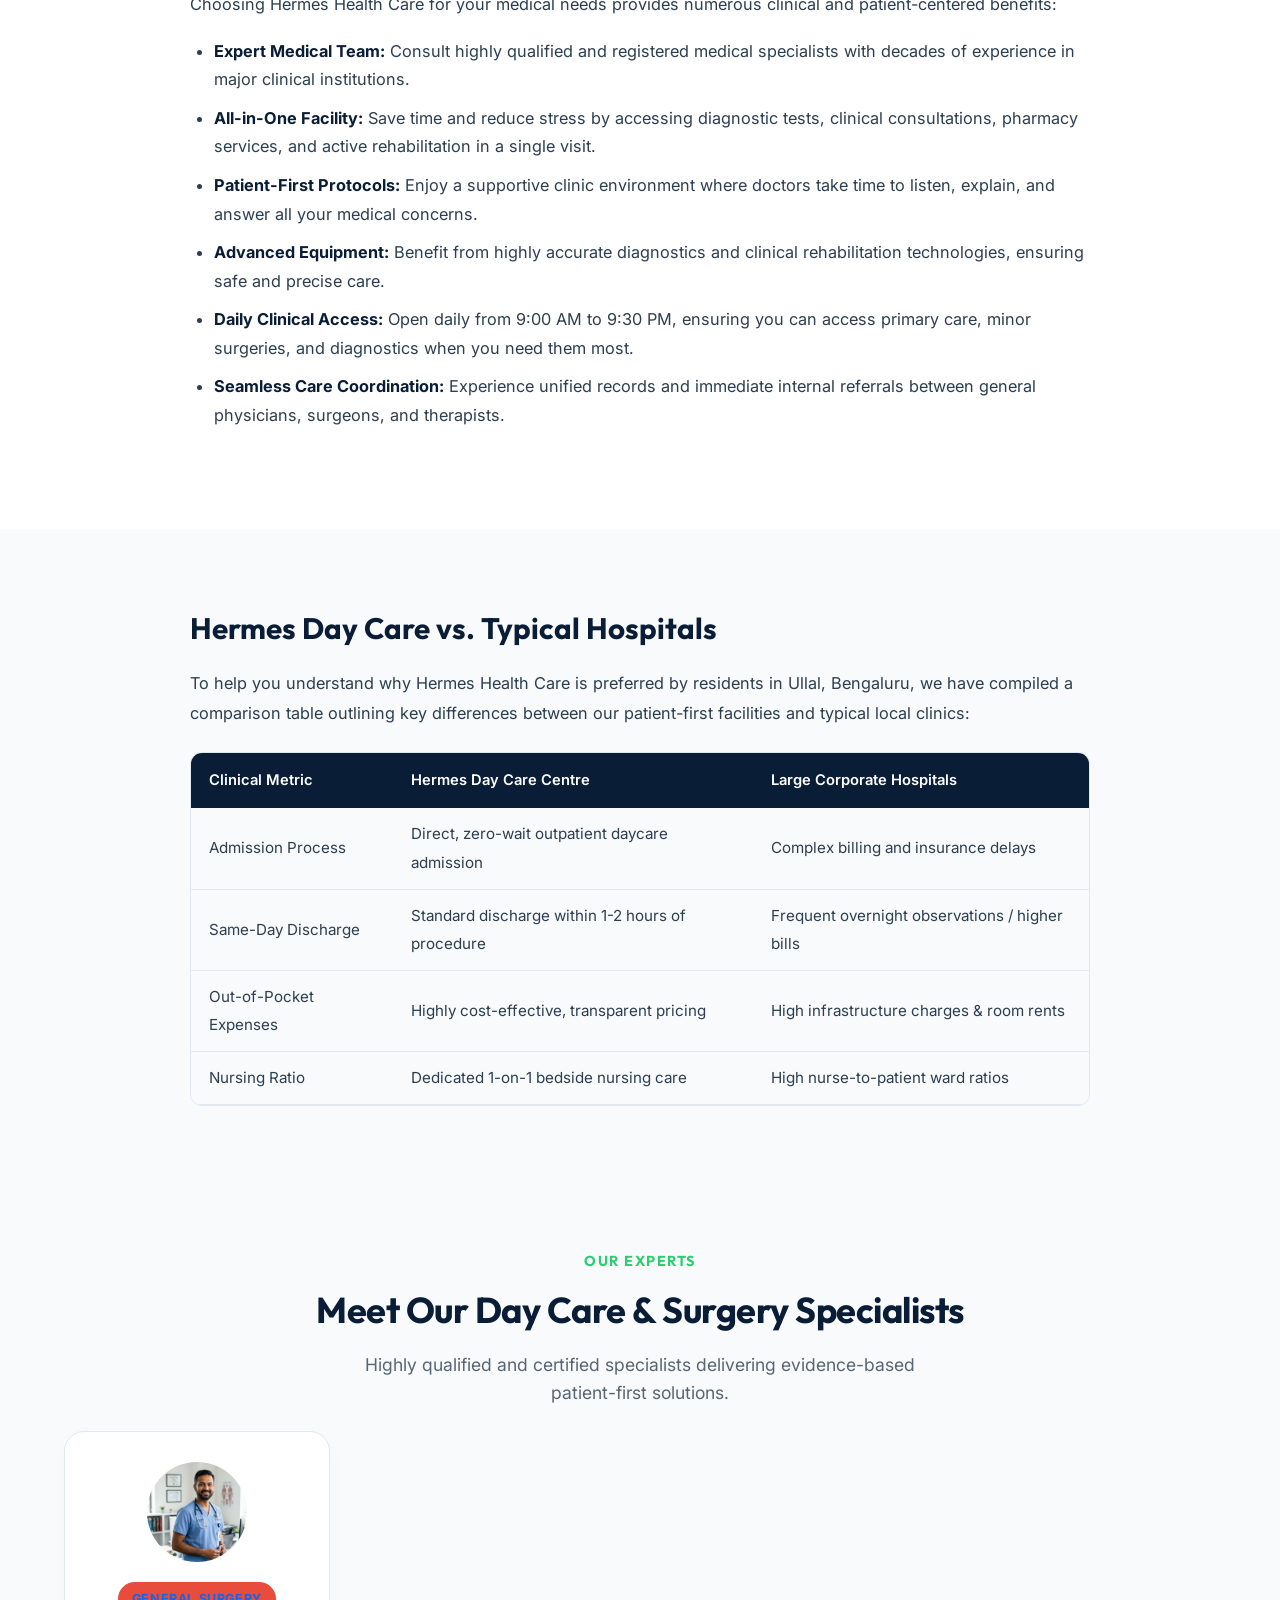
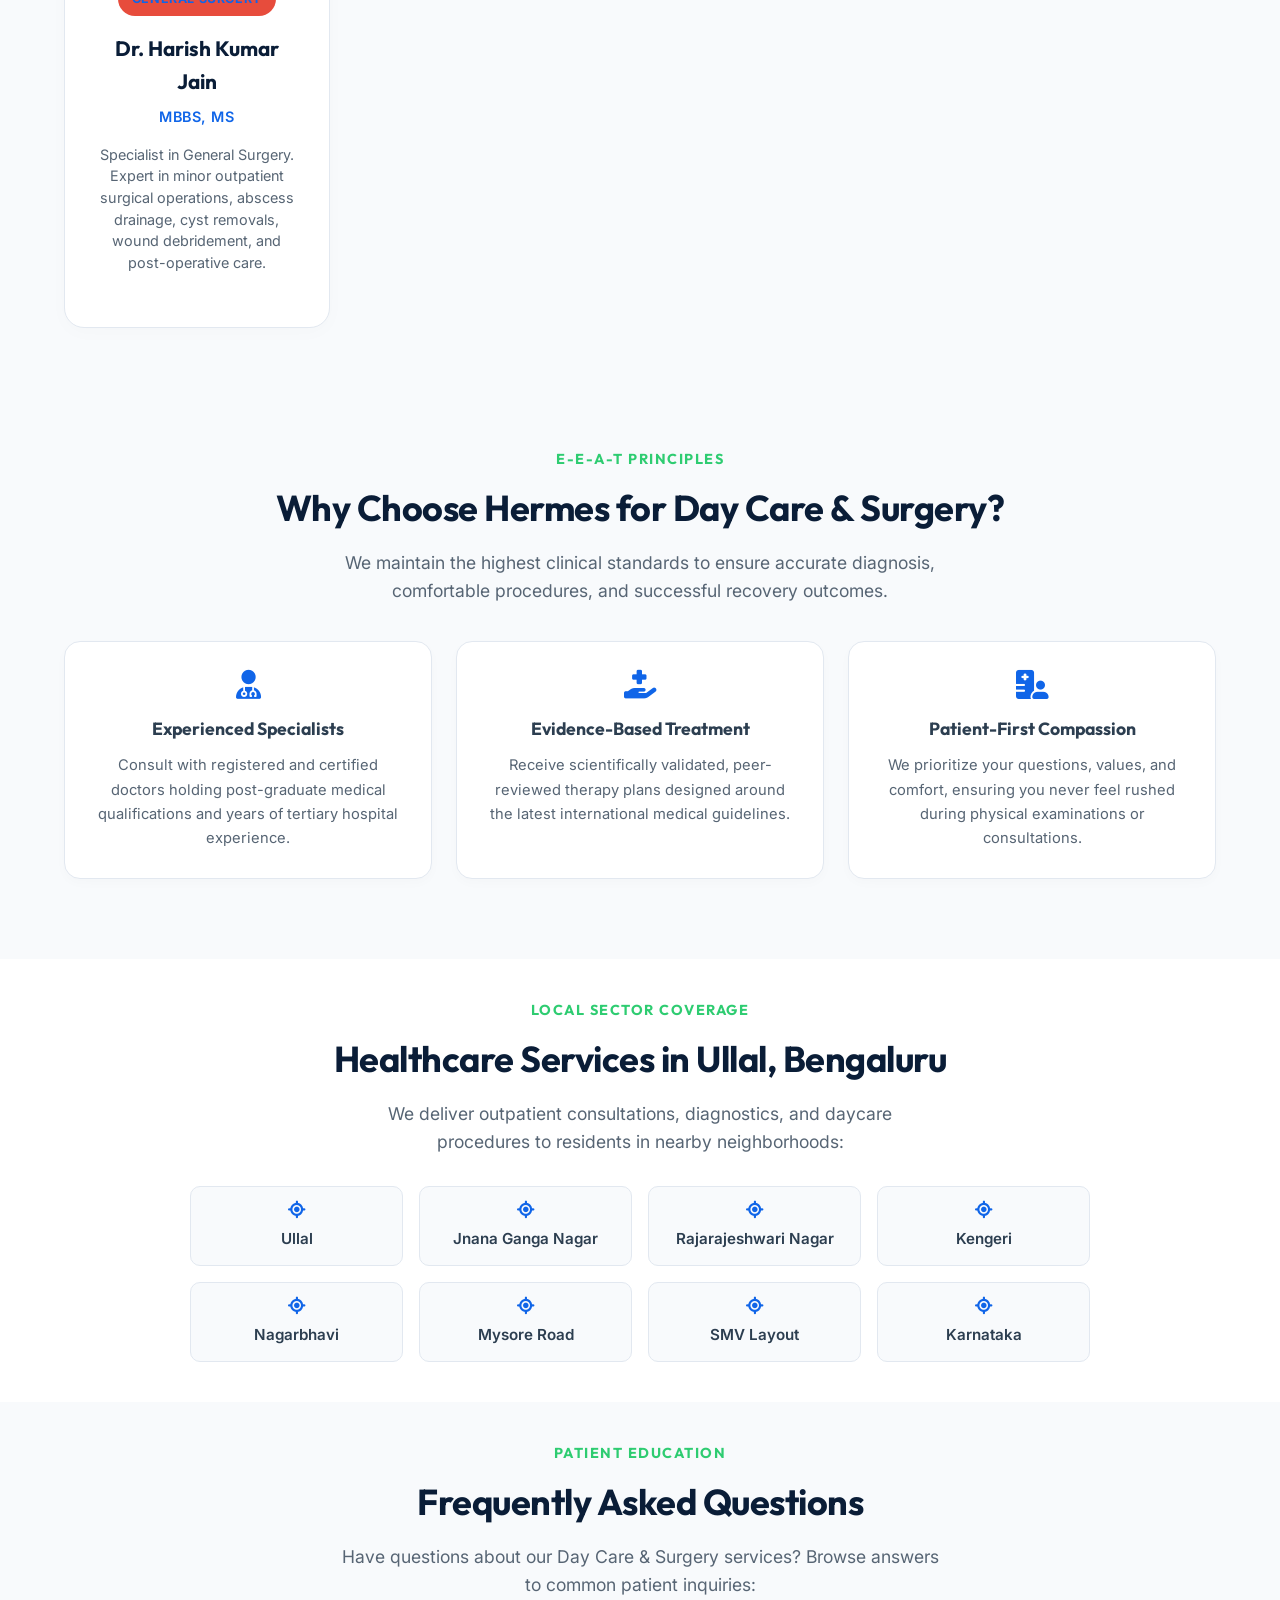
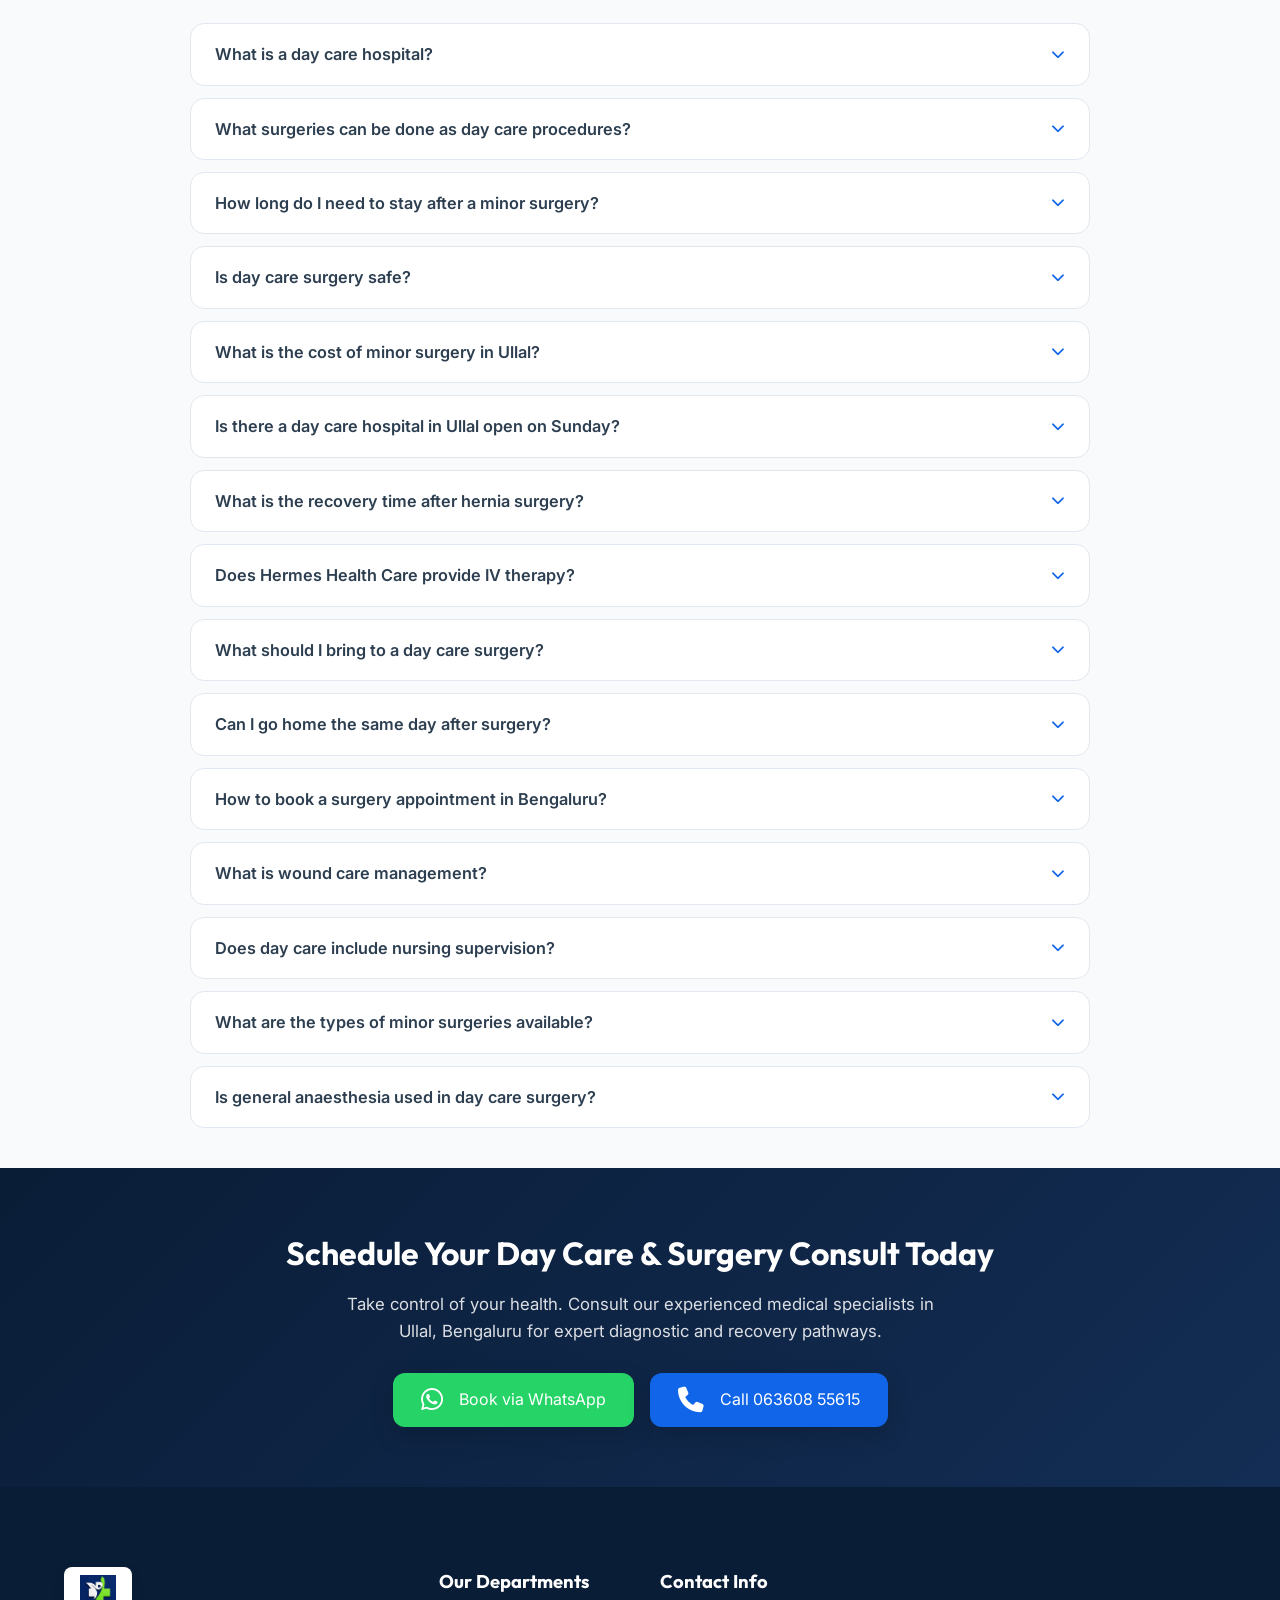
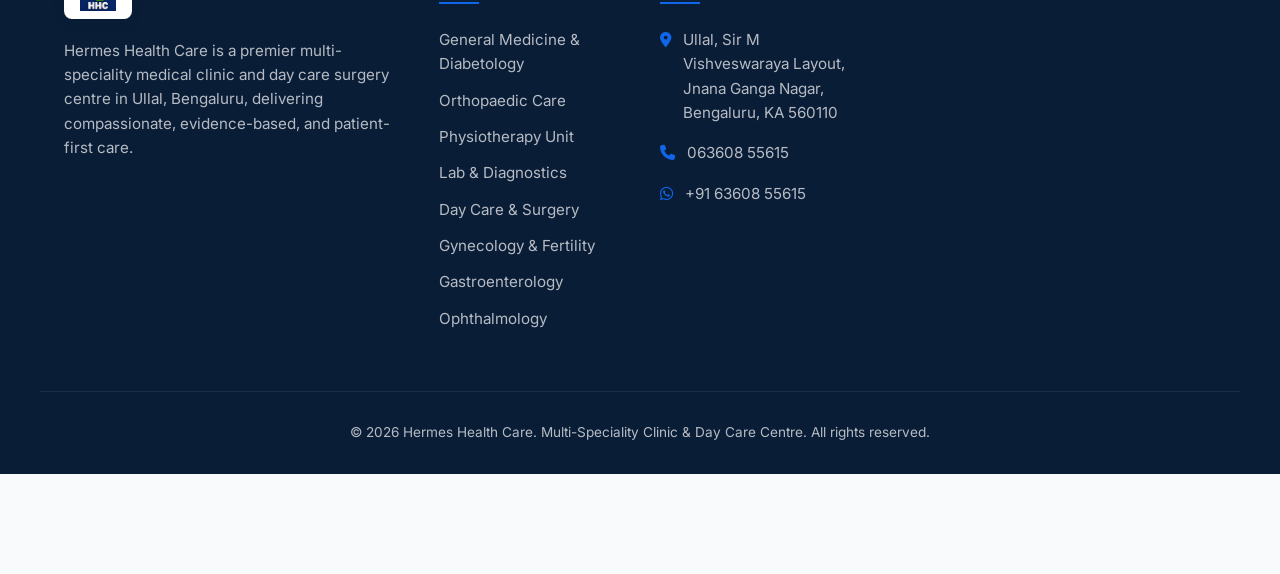
==== commit 33c067a6: "Update website content and add new sections" ====
--- a/daycare-nursing/index.html
+++ b/daycare-nursing/index.html
@@ -508,7 +508,6 @@
                         <h3 class="doctor-name">Dr. Harish Kumar Jain</h3>
                         <span class="doctor-specialty">MBBS, MS</span>
                         <p class="doctor-bio">Specialist in General Surgery. Expert in minor outpatient surgical operations, abscess drainage, cyst removals, wound debridement, and post-operative care.</p>
-                        <a href="https://wa.me/916360855615?text=Hello%20Dr.%20Harish%20Kumar%20Jain,%20I%20would%20like%20to%20book%20a%20surgical%20consultation." target="_blank" rel="noopener noreferrer" class="btn-doctor-book" style="border-color: var(--theme-pink); color: var(--theme-pink);">Book Consultation</a>
                     </div>
                 </div>
             </div>
@@ -736,9 +735,8 @@
             <div class="footer-links-col">
                 <h4 class="footer-col-title">Our Departments</h4>
                 <ul class="footer-links">
-                    <li><a href="../general-medicine/index.html">General Medicine</a></li>
+                    <li><a href="../general-medicine/index.html">General Medicine & Diabetology</a></li>
                     <li><a href="../orthopaedics/index.html">Orthopaedic Care</a></li>
-                    <li><a href="../diabetes/index.html">Diabetes Centre</a></li>
                     <li><a href="../physiotherapy/index.html">Physiotherapy Unit</a></li>
                     <li><a href="../diagnostics/index.html">Lab & Diagnostics</a></li>
                     <li><a href="../daycare-nursing/index.html">Day Care & Surgery</a></li>
--- a/styles.css
+++ b/styles.css
@@ -40,7 +40,7 @@
     --font-body: 'Inter', sans-serif;
 
     /* Spacing */
-    --section-padding: 80px 0;
+    --section-padding: 40px 0;
     --container-max-width: 1200px;
 }
 
@@ -51,6 +51,10 @@
     box-sizing: border-box;
 }
 
+html, body {
+    overflow-x: hidden;
+}
+
 html {
     scroll-behavior: smooth;
     font-size: 16px;
@@ -61,7 +65,6 @@
     background-color: var(--color-bg-light);
     color: var(--color-text-dark);
     line-height: 1.6;
-    overflow-x: hidden;
     padding-bottom: 100px; /* Space for the bottom sticky bar */
 }
 
@@ -102,7 +105,7 @@
     font-size: 1.1rem;
     color: var(--color-text-muted);
     text-align: center;
-    margin-bottom: 48px;
+    margin-bottom: 24px;
     max-width: 600px;
     margin-left: auto;
     margin-right: auto;
@@ -234,8 +237,8 @@
 /* 4. Hero Section */
 .hero-section {
     position: relative;
-    padding-top: 140px;
-    padding-bottom: 100px;
+    padding-top: 115px;
+    padding-bottom: 60px;
     background-size: cover;
     background-position: right center;
     background-repeat: no-repeat;
@@ -258,28 +261,28 @@
     max-width: var(--container-max-width);
     margin: 0 auto;
     padding: 0 24px;
-    display: grid;
-    grid-template-columns: 1.2fr 0.8fr;
-    align-items: center;
-    gap: 48px;
+    display: flex;
+    flex-direction: column;
+    align-items: center;
+    text-align: center;
 }
 
 .hero-content {
-    max-width: 680px;
+    max-width: 800px;
 }
 
 .hero-title {
-    font-size: 3.5rem;
+    font-size: 2.8rem;
     line-height: 1.15;
     color: var(--color-secondary);
     margin-bottom: 20px;
-    letter-spacing: -1.5px;
+    letter-spacing: -1px;
 }
 
 .hero-subtitle {
     font-size: 1.25rem;
     color: var(--color-text-muted);
-    margin-bottom: 40px;
+    margin-bottom: 36px;
     line-height: 1.5;
 }
 
@@ -287,7 +290,8 @@
     display: flex;
     flex-wrap: wrap;
     gap: 20px;
-    margin-bottom: 48px;
+    justify-content: center;
+    margin-bottom: 0;
 }
 
 .btn-hero-call,
@@ -432,127 +436,418 @@
 .services-grid {
     display: grid;
     grid-template-columns: repeat(3, 1fr);
-    gap: 30px;
-}
-
-/* Service Card Design matching specific layouts */
+    gap: 24px;
+    margin-top: 40px;
+}
+
+/* Service Card Design - Clean, vertical, no description */
 .service-card {
     background-color: var(--color-bg-light);
     border-radius: 20px;
-    overflow: hidden;
-    box-shadow: 0 4px 20px rgba(0, 0, 0, 0.02);
+    padding: 24px;
     border: 1px solid var(--color-border);
     display: flex;
-    transition: all 0.3s ease;
-    min-height: 220px;
+    flex-direction: column;
+    align-items: center;
+    text-align: center;
+    transition: all 0.3s cubic-bezier(0.4, 0, 0.2, 1);
+    min-height: 160px;
+    justify-content: center;
+    text-decoration: none;
+    cursor: pointer;
 }
 
 .service-card:hover {
-    transform: translateY(-8px);
-    box-shadow: 0 12px 30px rgba(16, 101, 232, 0.08);
-}
-
-.service-card[data-scroll-target] {
-    cursor: pointer;
-}
-
-.service-card[data-scroll-target]:focus-visible {
-    outline: 3px solid rgba(16, 101, 232, 0.25);
-    outline-offset: 4px;
-}
-
-/* Alternating directions to match mockup layout */
-.service-card.theme-blue,
-.service-card.theme-purple {
-    flex-direction: row;
-}
-
-.service-card.theme-green,
-.service-card.theme-teal,
-.service-card.theme-orange,
-.service-card.theme-pink {
-    flex-direction: row-reverse;
-}
-
-.card-image-wrapper {
-    width: 42%;
-    position: relative;
-    overflow: hidden;
-}
-
-.service-card-img {
-    width: 100%;
-    height: 100%;
-    object-fit: cover;
-    transition: transform 0.5s ease;
-}
-
-.service-card:hover .service-card-img {
-    transform: scale(1.08);
-}
-
-.service-card-content {
-    width: 58%;
-    padding: 24px;
-    display: flex;
-    flex-direction: column;
-    justify-content: space-between;
-    position: relative;
-}
-
-.service-icon-heading {
-    display: flex;
-    flex-direction: column;
-    gap: 12px;
+    transform: translateY(-6px);
+    box-shadow: 0 10px 25px rgba(16, 101, 232, 0.08);
+    border-color: rgba(16, 101, 232, 0.15);
 }
 
 .service-icon-bubble {
-    width: 40px;
-    height: 40px;
-    border-radius: 50%;
+    width: 48px;
+    height: 48px;
+    border-radius: 12px;
     display: flex;
     align-items: center;
     justify-content: center;
-    font-size: 1.1rem;
+    font-size: 1.25rem;
     color: var(--color-bg-white);
+    margin-bottom: 16px;
+    transition: transform 0.3s ease;
+}
+
+.service-card:hover .service-icon-bubble {
+    transform: scale(1.1);
 }
 
 .service-card-title {
-    font-size: 1.2rem;
+    font-size: 1.05rem;
+    font-weight: 700;
     line-height: 1.3;
-    font-weight: 700;
-}
-
-.service-card-description {
-    font-size: 0.88rem;
-    color: var(--color-text-muted);
-    margin-top: 8px;
-    line-height: 1.5;
-    margin-bottom: 24px;
-}
-
-.service-card-arrow {
-    position: absolute;
-    bottom: 20px;
-    right: 20px;
-    width: 36px;
-    height: 36px;
-    border-radius: 50%;
+    margin-bottom: 16px;
+    color: var(--color-text-main);
+    font-family: var(--font-heading);
+}
+
+.btn-service-details {
+    display: inline-flex;
+    align-items: center;
+    justify-content: center;
+    gap: 6px;
+    padding: 8px 16px;
+    border-radius: 8px;
+    font-size: 0.78rem;
+    font-weight: 600;
+    text-decoration: none;
+    transition: all 0.25s ease;
+    border: 1px solid var(--color-border);
     background-color: var(--color-bg-white);
-    color: var(--color-text-dark);
-    display: flex;
-    align-items: center;
-    justify-content: center;
-    border: 1px solid var(--color-border);
-    transition: all 0.3s ease;
-    box-shadow: 0 4px 10px rgba(0, 0, 0, 0.05);
-}
-
-.service-card:hover .service-card-arrow {
+    color: var(--color-text-main);
+    margin-top: auto;
+}
+
+.service-card:hover .btn-service-details {
     background-color: var(--color-primary);
     color: var(--color-bg-white);
     border-color: var(--color-primary);
 }
+
+/* 6. Facilities Section */
+.facilities-section {
+    padding: var(--section-padding);
+    background-color: var(--color-bg-light);
+    border-top: 1px solid var(--color-border);
+}
+
+.facilities-grid {
+    display: grid;
+    grid-template-columns: repeat(4, 1fr);
+    gap: 20px;
+    margin-top: 40px;
+}
+
+.facility-card {
+    background-color: var(--color-bg-white);
+    border-radius: 16px;
+    padding: 20px;
+    border: 1px solid var(--color-border);
+    display: flex;
+    align-items: center;
+    gap: 16px;
+    transition: all 0.3s ease;
+}
+
+.facility-card:hover {
+    transform: translateY(-4px);
+    box-shadow: 0 8px 24px rgba(0, 0, 0, 0.04);
+    border-color: rgba(16, 101, 232, 0.15);
+}
+
+.facility-icon-wrapper {
+    width: 42px;
+    height: 42px;
+    border-radius: 10px;
+    background-color: var(--theme-blue-light);
+    color: var(--theme-blue);
+    display: flex;
+    align-items: center;
+    justify-content: center;
+    font-size: 1.1rem;
+    flex-shrink: 0;
+}
+
+.facility-name {
+    font-size: 0.92rem;
+    font-weight: 600;
+    color: var(--color-text-main);
+    line-height: 1.4;
+}
+
+/* Facility Subsection Styles */
+.facility-subsection {
+    margin-bottom: 40px;
+}
+
+.facility-sub-title {
+    font-size: 1.3rem;
+    font-family: 'Outfit', sans-serif;
+    font-weight: 700;
+    color: var(--color-secondary);
+    margin-bottom: 20px;
+    text-align: center;
+}
+
+/* Physiotherapy Services Grid (Desktop) */
+.physio-services-grid {
+    display: grid;
+    grid-template-columns: repeat(4, 1fr);
+    gap: 16px;
+    margin-top: 30px;
+}
+
+.physio-service-card {
+    background-color: var(--color-bg-white);
+    border-radius: 16px;
+    padding: 20px 12px;
+    border: 1px solid var(--color-border);
+    display: flex;
+    flex-direction: column;
+    align-items: center;
+    text-align: center;
+    transition: all 0.3s ease;
+    justify-content: center;
+    min-height: 120px;
+}
+
+.physio-service-card:hover {
+    transform: translateY(-4px);
+    box-shadow: 0 8px 24px rgba(0, 0, 0, 0.05);
+    border-color: rgba(16, 101, 232, 0.2);
+}
+
+.physio-service-card-icon {
+    font-size: 1.8rem;
+    margin-bottom: 8px;
+    display: flex;
+    align-items: center;
+    justify-content: center;
+}
+
+.physio-service-card-title {
+    font-size: 0.92rem;
+    font-weight: 600;
+    color: var(--color-text-main);
+    line-height: 1.35;
+}
+
+/* Individual Service Pages - Small Hero */
+/* Individual Service Pages - Small Hero */
+.service-hero {
+    position: relative;
+    padding-top: 110px;
+    padding-bottom: 55px;
+    background-size: cover;
+    background-position: center;
+    background-repeat: no-repeat;
+    overflow: hidden;
+    background-color: #f1f5f9;
+    border-bottom: 1px solid var(--color-border);
+}
+
+.service-hero .hero-overlay {
+    background: linear-gradient(180deg, rgba(241, 245, 249, 0.88) 0%, rgba(248, 250, 252, 0.98) 100%);
+    position: absolute;
+    top: 0;
+    left: 0;
+    width: 100%;
+    height: 100%;
+    z-index: 1;
+}
+
+.service-hero-container {
+    position: relative;
+    z-index: 2;
+    max-width: var(--container-max-width);
+    margin: 0 auto;
+    padding: 0 24px;
+    text-align: center;
+}
+
+.service-hero-title {
+    font-size: 2.2rem;
+    font-family: var(--font-heading);
+    font-weight: 800;
+    color: var(--color-secondary);
+    margin-bottom: 10px;
+    letter-spacing: -0.5px;
+}
+
+.service-hero-subtitle {
+    font-size: 0.96rem;
+    color: var(--color-text-muted);
+    max-width: 680px;
+    margin: 0 auto;
+    line-height: 1.6;
+}
+
+/* Service Details & Doctor Section */
+.service-details-section {
+    padding: 35px 0;
+    background-color: var(--color-bg-white);
+}
+
+.details-service-title {
+    font-size: 2rem;
+    font-weight: 800;
+    font-family: var(--font-heading);
+    color: var(--color-secondary);
+    margin-bottom: 32px;
+    text-align: center;
+    letter-spacing: -0.5px;
+}
+
+.details-service-name {
+    font-size: 1.8rem;
+    font-weight: 800;
+    font-family: var(--font-heading);
+    color: var(--color-secondary);
+    margin-bottom: 16px;
+    text-align: center;
+}
+
+.details-service-description {
+    font-size: 1rem;
+    color: var(--color-text-dark);
+    text-align: center;
+    max-width: 780px;
+    margin: 0 auto 45px auto;
+    line-height: 1.65;
+    padding: 0 24px;
+}
+
+.details-doctors-grid {
+    display: flex;
+    flex-direction: column;
+    gap: 32px;
+    max-width: 780px;
+    margin: 0 auto;
+}
+
+.details-doctor-card {
+    background-color: var(--color-bg-light);
+    border: 1px solid var(--color-border);
+    border-radius: 20px;
+    padding: 35px;
+    box-shadow: 0 10px 30px rgba(15, 23, 42, 0.03);
+    transition: transform 0.25s ease, box-shadow 0.25s ease;
+}
+
+.details-doctor-card:hover {
+    transform: translateY(-2px);
+    box-shadow: 0 12px 32px rgba(15, 23, 42, 0.06);
+}
+
+.doctor-profile {
+    display: flex;
+    gap: 28px;
+    align-items: flex-start;
+    margin-bottom: 28px;
+}
+
+.doctor-avatar {
+    width: 100px;
+    height: 100px;
+    border-radius: 50%;
+    object-fit: cover;
+    background-color: var(--color-border);
+    border: 4px solid var(--color-bg-white);
+    box-shadow: 0 6px 16px rgba(15, 23, 42, 0.06);
+    flex-shrink: 0;
+}
+
+.doctor-meta {
+    flex-grow: 1;
+}
+
+.doctor-meta .doctor-name {
+    font-size: 1.4rem;
+    font-weight: 800;
+    margin-bottom: 6px;
+    color: var(--color-secondary);
+}
+
+.doctor-meta .doctor-specialty {
+    font-size: 0.95rem;
+    color: var(--color-primary);
+    font-weight: 700;
+    display: inline-block;
+    margin-bottom: 12px;
+    background-color: rgba(16, 101, 232, 0.07);
+    padding: 4px 12px;
+    border-radius: 8px;
+}
+
+.doctor-meta .doctor-bio {
+    font-size: 0.92rem;
+    color: var(--color-text-muted);
+    line-height: 1.6;
+}
+
+.doctor-action-buttons {
+    display: grid;
+    grid-template-columns: repeat(4, 1fr);
+    gap: 14px;
+    border-top: 1px solid var(--color-border);
+    padding-top: 24px;
+}
+
+.btn-action {
+    display: inline-flex;
+    align-items: center;
+    justify-content: center;
+    gap: 8px;
+    padding: 14px 16px;
+    border-radius: 12px;
+    font-size: 0.9rem;
+    font-weight: 700;
+    text-decoration: none;
+    transition: all 0.25s cubic-bezier(0.4, 0, 0.2, 1);
+    text-align: center;
+    box-shadow: 0 4px 12px rgba(15, 23, 42, 0.04);
+}
+
+.btn-action i {
+    font-size: 1.05rem;
+}
+
+.btn-call {
+    background-color: #27ae60;
+    color: white;
+    border: 1px solid #27ae60;
+}
+.btn-call:hover {
+    background-color: #219653;
+    border-color: #219653;
+    transform: translateY(-2px);
+    box-shadow: 0 6px 16px rgba(39, 174, 96, 0.25);
+}
+
+.btn-whatsapp {
+    background-color: #25d366;
+    color: white;
+    border: 1px solid #25d366;
+}
+.btn-whatsapp:hover {
+    background-color: #20ba5a;
+    border-color: #20ba5a;
+    transform: translateY(-2px);
+    box-shadow: 0 6px 16px rgba(37, 211, 102, 0.25);
+}
+
+.btn-book {
+    background-color: var(--color-primary);
+    color: white;
+    border: 1px solid var(--color-primary);
+}
+.btn-book:hover {
+    background-color: var(--color-primary-hover);
+    border-color: var(--color-primary-hover);
+    transform: translateY(-2px);
+    box-shadow: 0 6px 16px rgba(16, 101, 232, 0.25);
+}
+
+.btn-clinic-phone {
+    background-color: var(--color-secondary);
+    color: white;
+    border: 1px solid var(--color-secondary);
+}
+.btn-clinic-phone:hover {
+    background-color: #122f56;
+    border-color: #122f56;
+    transform: translateY(-2px);
+    box-shadow: 0 6px 16px rgba(10, 29, 55, 0.25);
+}
+
 
 /* Service Card Color Accents */
 .theme-blue .service-icon-bubble {
@@ -731,7 +1026,7 @@
 
 .doctors-grid {
     display: grid;
-    grid-template-columns: repeat(3, 1fr);
+    grid-template-columns: repeat(4, 1fr);
     gap: 30px;
 }
 
@@ -1467,7 +1762,7 @@
 /* Tablets / Medium Screens */
 @media (max-width: 1024px) {
     .hero-title {
-        font-size: 2.8rem;
+        font-size: 2.2rem;
     }
     
     .services-grid {
@@ -1494,6 +1789,37 @@
 
 /* Mobile Screens landscape/portrait */
 @media (max-width: 768px) {
+    :root {
+        --section-padding: 24px 0;
+    }
+
+    .header-container {
+        padding: 10px 16px;
+    }
+
+    .clinic-logo {
+        height: 38px;
+    }
+
+    .header-cta {
+        gap: 10px;
+    }
+
+    .btn-phone-header {
+        padding: 0;
+        width: 38px;
+        height: 38px;
+        border-radius: 50%;
+        display: inline-flex;
+        align-items: center;
+        justify-content: center;
+        font-size: 1.1rem;
+    }
+
+    .btn-phone-header span {
+        display: none;
+    }
+
     body {
         padding-bottom: 120px; /* More padding for mobile sticky nav */
     }
@@ -1527,7 +1853,7 @@
     .nav-menu {
         position: fixed;
         top: 0;
-        right: -100%;
+        right: -300px;
         width: 280px;
         height: 100vh;
         background: var(--color-bg-white);
@@ -1567,28 +1893,14 @@
     }
 
     .hero-title {
-        font-size: 2.2rem;
+        font-size: 1.8rem;
     }
 
     .hero-actions {
         justify-content: center;
     }
 
-    .hero-features {
-        justify-content: center;
-        gap: 16px;
-    }
-
-    .hero-visual {
-        min-height: 200px;
-        justify-content: center;
-    }
-
-    .priority-floating-card {
-        position: relative;
-        right: auto;
-        bottom: auto;
-    }
+
 
     /* Services & Doctors grid */
     .physio-sector-grid,
@@ -1597,6 +1909,60 @@
         gap: 20px;
     }
 
+    /* Facilities Grid on Mobile */
+    .facilities-grid {
+        grid-template-columns: repeat(3, 1fr) !important;
+        gap: 8px !important;
+        margin-top: 16px !important;
+    }
+
+    .facility-card {
+        flex-direction: column !important;
+        align-items: center !important;
+        text-align: center !important;
+        padding: 10px 4px !important;
+        gap: 6px !important;
+        min-height: 95px !important;
+        border-radius: 10px !important;
+    }
+
+    .facility-icon-wrapper {
+        width: 32px !important;
+        height: 32px !important;
+        font-size: 0.85rem !important;
+        border-radius: 8px !important;
+        margin-bottom: 0 !important;
+    }
+
+    .facility-name {
+        font-size: 0.68rem !important;
+        line-height: 1.25 !important;
+        word-break: break-word;
+    }
+
+    /* Physiotherapy Services Grid on Mobile */
+    .physio-services-grid {
+        grid-template-columns: repeat(3, 1fr) !important;
+        gap: 8px !important;
+        margin-top: 15px !important;
+    }
+
+    .physio-service-card {
+        padding: 10px 4px !important;
+        border-radius: 10px !important;
+        min-height: 80px !important;
+    }
+
+    .physio-service-card-icon {
+        font-size: 1.2rem !important;
+        margin-bottom: 4px !important;
+    }
+
+    .physio-service-card-title {
+        font-size: 0.68rem !important;
+        line-height: 1.2 !important;
+    }
+
     /* Support Team on Mobile */
     .support-team-grid {
         grid-template-columns: 1fr !important;
@@ -1611,75 +1977,37 @@
 
     /* Compact Services Grid on Mobile */
     .services-grid {
-        grid-template-columns: repeat(2, 1fr) !important;
-        gap: 12px !important;
+        grid-template-columns: repeat(3, 1fr) !important;
+        gap: 10px !important;
     }
     
     .services-grid .service-card {
-        flex-direction: column !important;
-        min-height: 140px;
-        padding: 16px 12px;
-        border-radius: 16px;
-        box-shadow: 0 4px 12px rgba(15, 23, 42, 0.02);
-        cursor: pointer;
-    }
-    
-    .services-grid .card-image-wrapper {
-        display: none !important;
-    }
-    
-    .services-grid .service-card-content {
-        padding: 0 !important;
-        width: 100% !important;
-        display: flex;
-        flex-direction: column;
-        justify-content: space-between;
-        height: 100%;
-    }
-    
-    .services-grid .service-icon-heading {
-        flex-direction: column;
-        align-items: center;
-        text-align: center;
-        gap: 8px;
-        margin-bottom: 0;
+        padding: 12px 6px !important;
+        min-height: 125px !important;
+        border-radius: 12px !important;
     }
     
     .services-grid .service-icon-bubble {
-        width: 44px;
-        height: 44px;
-        font-size: 1rem;
-        margin-right: 0 !important;
+        width: 38px !important;
+        height: 38px !important;
+        font-size: 0.95rem !important;
+        margin-bottom: 8px !important;
+        border-radius: 8px !important;
     }
     
     .services-grid .service-card-title {
-        font-size: 0.88rem !important;
-        line-height: 1.3;
-        font-weight: 600;
-        color: var(--color-text-main);
+        font-size: 0.72rem !important;
+        margin-bottom: 8px !important;
+        line-height: 1.25 !important;
     }
     
-    .services-grid .service-card-description {
-        display: none !important;
-    }
-    
-    .services-grid .service-card-arrow {
-        display: none !important; /* Entire card is clickable */
-    }
-
-    .services-grid .service-card:last-child {
-        grid-column: span 2;
-    }
-
-    .card-image-wrapper {
-        width: 100%;
-        height: 180px;
-    }
-
-    .service-card-content {
-        width: 100%;
-        padding: 20px;
-    }
+    .services-grid .btn-service-details {
+        font-size: 0.62rem !important;
+        padding: 4px 8px !important;
+        border-radius: 6px !important;
+    }
+
+
 
     .gallery-grid {
         grid-template-columns: 1fr;
@@ -2235,6 +2563,7 @@
     font-size: 2rem;
     font-weight: 700;
     margin-bottom: 12px;
+    color: var(--color-bg-white);
 }
 
 .book-section p {
@@ -2305,5 +2634,84 @@
     .breadcrumb-nav ol {
         font-size: 0.82rem;
     }
-}
-
+
+    /* Mobile overrides for individual service pages */
+    .service-hero {
+        padding-top: 80px;
+        padding-bottom: 35px;
+    }
+    
+    .service-hero-title {
+        font-size: 1.8rem;
+    }
+    
+    .service-hero-subtitle {
+        font-size: 0.9rem;
+    }
+    
+    .service-details-section {
+        padding: 24px 0;
+    }
+    
+    .details-service-title {
+        font-size: 1.6rem;
+        margin-bottom: 24px;
+    }
+    
+    .details-doctors-grid {
+        gap: 24px;
+        padding: 0 16px;
+    }
+    
+    .details-doctor-card {
+        padding: 24px 20px;
+        border-radius: 16px;
+    }
+    
+    .doctor-profile {
+        flex-direction: column;
+        align-items: center;
+        text-align: center;
+        gap: 16px;
+        margin-bottom: 20px;
+    }
+    
+    .doctor-avatar {
+        width: 90px;
+        height: 90px;
+    }
+    
+    .doctor-meta .doctor-name {
+        font-size: 1.25rem;
+    }
+    
+    .doctor-meta .doctor-specialty {
+        font-size: 0.88rem;
+        margin-bottom: 8px;
+    }
+    
+    .doctor-meta .doctor-bio {
+        font-size: 0.88rem;
+    }
+    
+    .doctor-action-buttons {
+        grid-template-columns: repeat(2, 1fr);
+        gap: 12px;
+        padding-top: 18px;
+    }
+    
+    .btn-action {
+        padding: 12px 10px;
+        font-size: 0.85rem;
+        border-radius: 10px;
+    }
+}
+
+@media (max-width: 480px) {
+    .facilities-grid {
+        grid-template-columns: repeat(3, 1fr) !important;
+        gap: 8px !important;
+    }
+}
+
+
